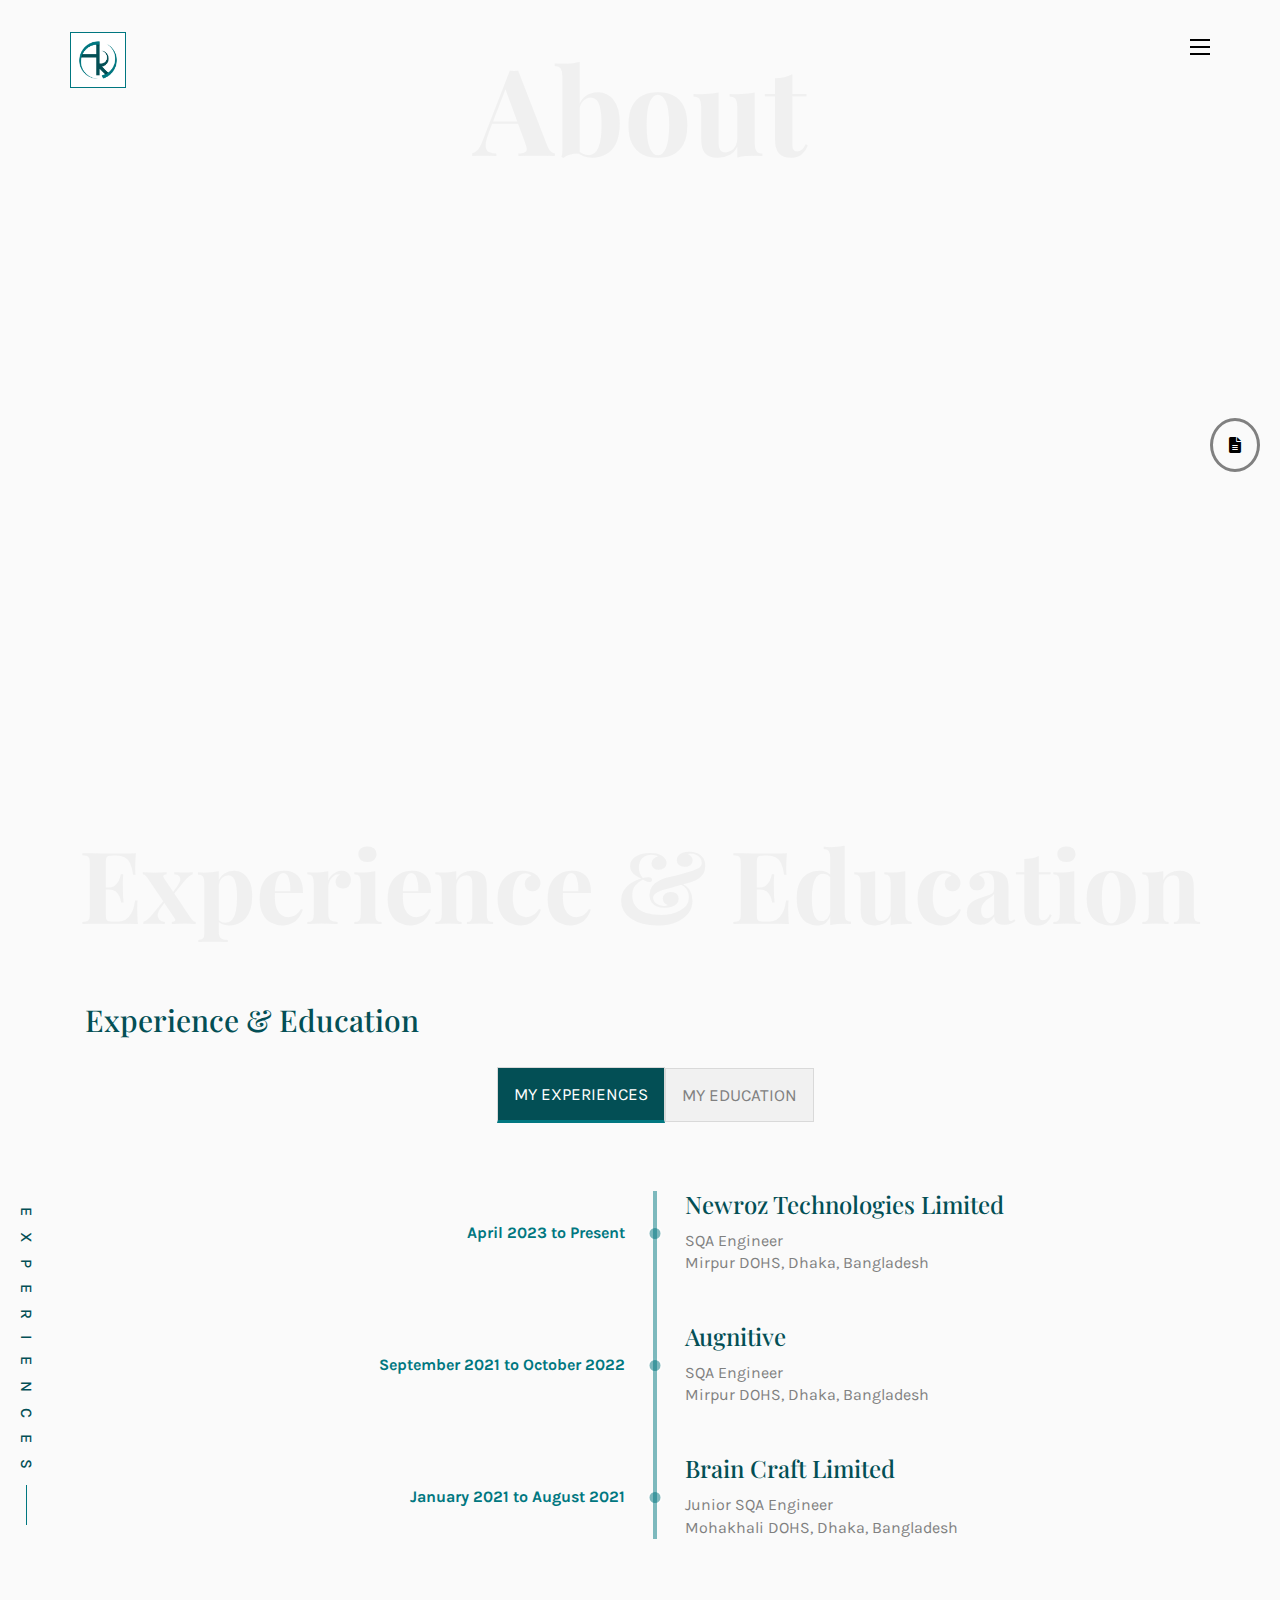
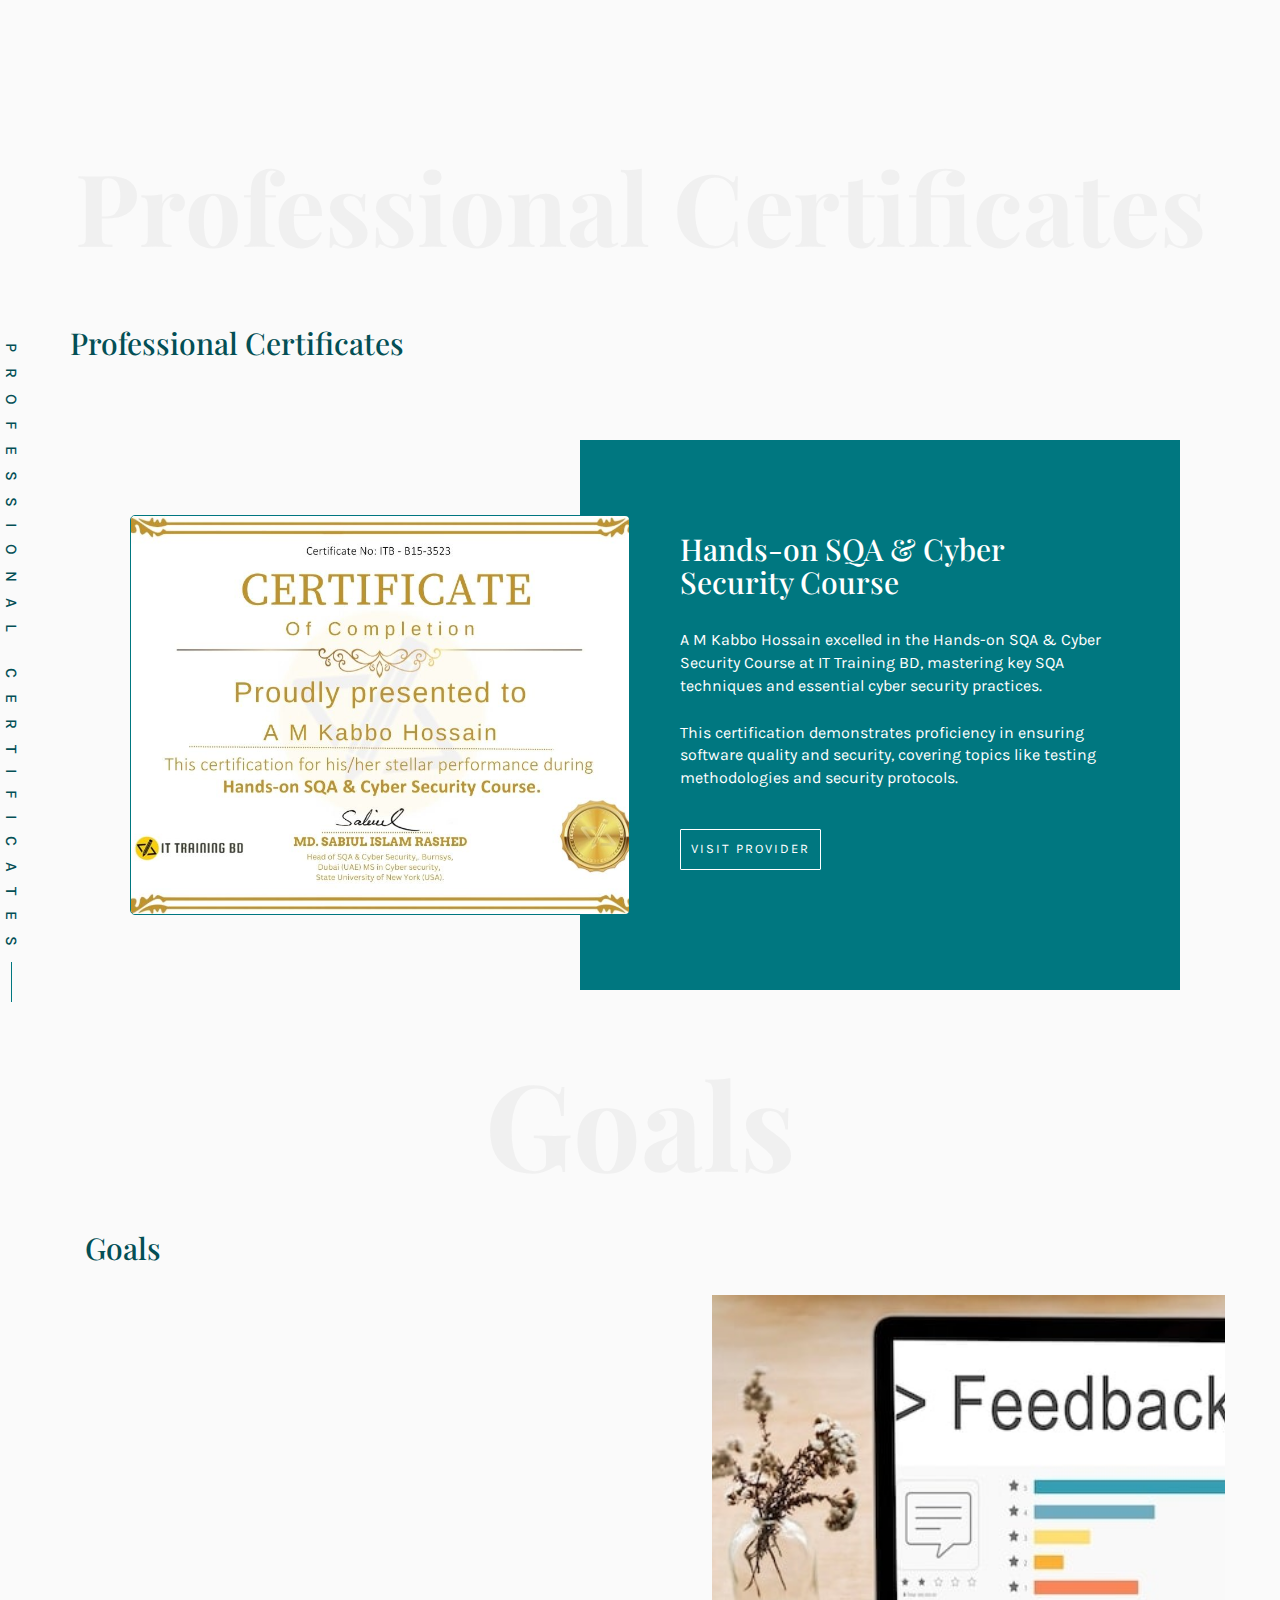
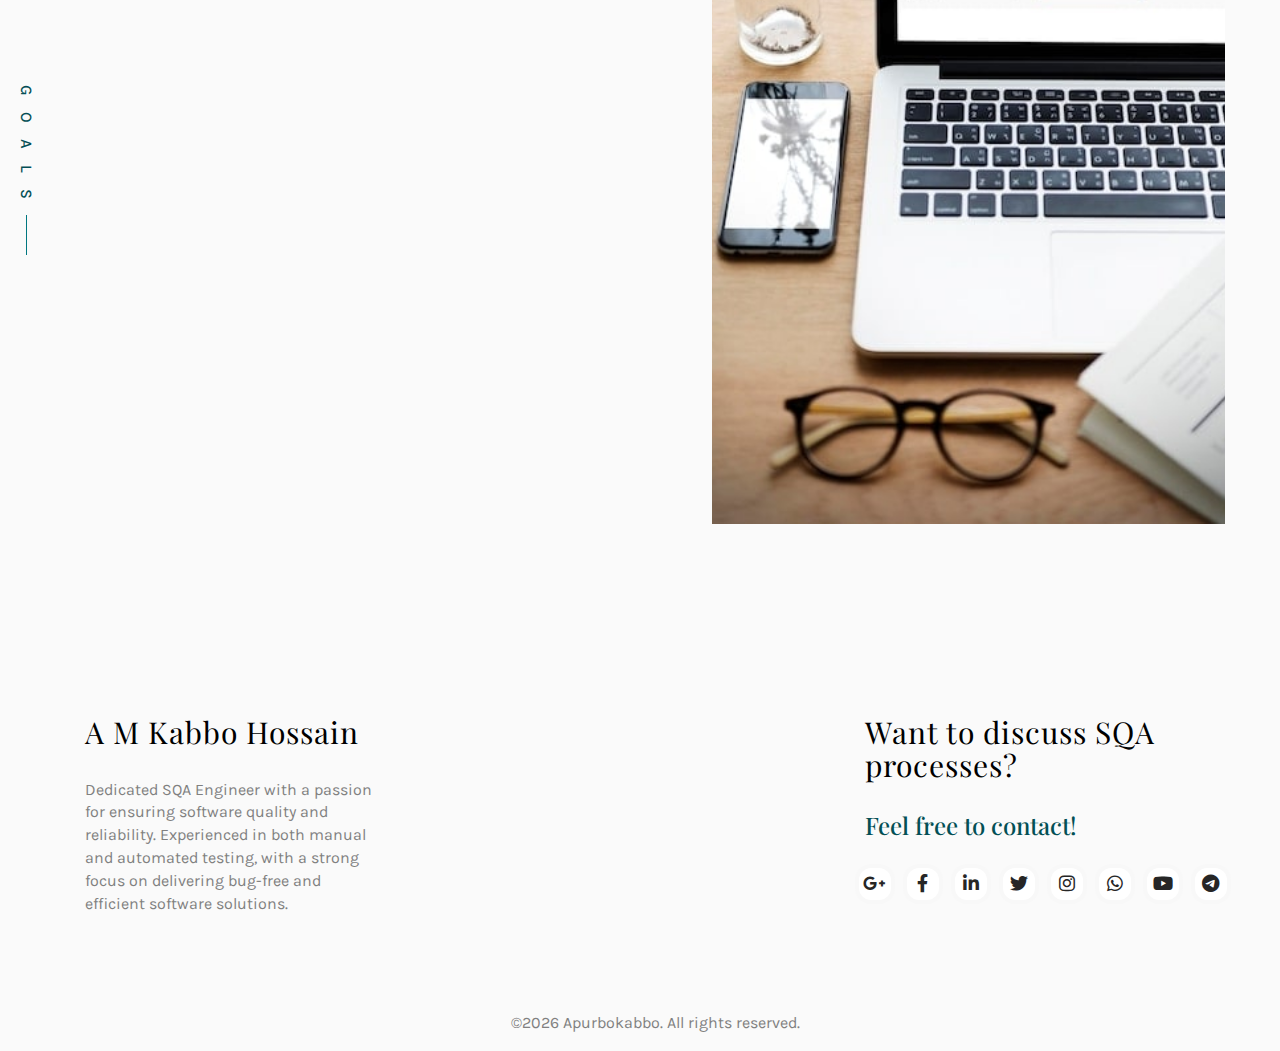
==== about.html @ 7f89709f "work first added" ====
<!DOCTYPE HTML>
<html>
	<head>
	<meta charset="utf-8">
	<meta http-equiv="X-UA-Compatible" content="IE=edge">
	<title>Apurbo Kabbo</title>
	<meta name="viewport" content="width=device-width, initial-scale=1">
	<meta name="description" content="" />
	<meta name="keywords" content="" />
	<meta name="author" content="" />

  <!-- Facebook and Twitter integration -->
	<meta property="og:title" content=""/>
	<meta property="og:image" content=""/>
	<meta property="og:url" content=""/>
	<meta property="og:site_name" content=""/>
	<meta property="og:description" content=""/>
	<meta name="twitter:title" content="" />
	<meta name="twitter:image" content="" />
	<meta name="twitter:url" content="" />
	<meta name="twitter:card" content="" />

	<!-- Place favicon.ico and apple-touch-icon.png in the root directory -->
	<link rel="shortcut icon" href="images/icon/fav-icon-2.jpg">

	<link href="https://fonts.googleapis.com/css?family=Karla:400,700" rel="stylesheet">
	<link rel="stylesheet" href="https://cdnjs.cloudflare.com/ajax/libs/font-awesome/6.0.0-beta3/css/all.min.css">
	<link href="https://fonts.googleapis.com/css?family=Playfair+Display:400,400i,700" rel="stylesheet">
	<link rel="stylesheet" href="https://use.fontawesome.com/releases/v5.6.3/css/all.css" integrity="sha384-UHRtZLI+pbxtHCWp1t77Bi1L4ZtiqrqD80Kn4Z8NTSRyMA2Fd33n5dQ8lWUE00s/" crossorigin="anonymous"> 
	<!-- Animate.css -->
	<link rel="stylesheet" href="css/animate.css">
	<!-- Icomoon Icon Fonts-->
	<link rel="stylesheet" href="css/icomoon.css">
	<!-- Bootstrap  -->
	<link rel="stylesheet" href="css/bootstrap.css">
	<!-- Owl Carousel -->
	<link rel="stylesheet" href="css/owl.carousel.min.css">
	<link rel="stylesheet" href="css/owl.theme.default.min.css">
	<!-- Magnific Popup -->
	<link rel="stylesheet" href="css/magnific-popup.css">

	<link rel="stylesheet" href="css/style.css">
	<link rel="stylesheet" href="css/aboutus.css">


	<!-- Modernizr JS -->
	<script src="js/modernizr-2.6.2.min.js"></script>
	<!-- FOR IE9 below -->
	<!--[if lt IE 9]>
	<script src="js/respond.min.js"></script>
	<![endif]-->

	</head>
	<body>
		<button id="scroll-top" class="scroll-top">Top</button>
		<nav id="colorlib-main-nav" role="navigation">
		<a href="#" class="js-colorlib-nav-toggle colorlib-nav-toggle active"><i></i></a>
		<div class="js-fullheight colorlib-table">
			<div class="colorlib-table-cell js-fullheight">
				<div class="row">
					<!-- <div class="col-md-12">
						<div class="form-group">
							<input type="text" class="form-control" id="search" placeholder="Enter any key to search...">
							<button type="submit" class="btn btn-primary"><i class="icon-search3"></i></button>
						</div>
					</div> -->
				</div>
				<div class="row">
					<div class="col-md-12">
						<ul>
							<li><a href="index.html">Home</a></li>
							<li><a href="services.html">Services</a></li>
							<li><a href="work.html">Work</a></li>
							<!-- <li><a href="blog.html">Blog</a></li> -->
							<li class="active"><a href="about.html">About</a></li>
							<li><a href="contact.html">Contact</a></li>
						</ul>
					</div>
				</div>
				<div class="row">
					<div class="col-md-12">
						<h2 class="head-title">Works</h2>
						<a href="images/work-1.jpg" class="gallery image-popup-link text-center" style="background-image: url(images/work-1.jpg);">
							<span><i class="icon-search3"></i></span>
						</a>
						<a href="images/work-2.jpg" class="gallery image-popup-link text-center" style="background-image: url(images/work-2.jpg);">
							<span><i class="icon-search3"></i></span>
						</a>
						<a href="images/work-3.jpg" class="gallery image-popup-link text-center" style="background-image: url(images/work-3.jpg);">
							<span><i class="icon-search3"></i></span>
						</a>
						<a href="images/work-4.jpg" class="gallery image-popup-link text-center" style="background-image: url(images/work-4.jpg);">
							<span><i class="icon-search3"></i></span>
						</a>
					</div>
				</div>
			</div>
		</div>
	</nav>
	
	<div class="vertical-buttons">
        <a href="cv/A-M-Kabbo-Hossain-Resume.pdf" class="cv-button" target="_blank" id="cvButton" onclick="handleButtonClick(this)">
            <i class="fa-solid fa-file-lines"></i>
        </a>
    </div>

	<div id="colorlib-page">
		<header>
			<div class="container">
				<div class="row">
					<div class="col-md-12">
						<div class="colorlib-navbar-brand">
							<a class="colorlib-logo" href="index.html">
								<img src="images/icon/AK logo-01.png" alt="Logo" style="height: 40px;"> <!-- Replace with your image URL -->
							</a>
						</div>
						<a href="#" class="js-colorlib-nav-toggle colorlib-nav-toggle"><i></i></a>
					</div>
				</div>
			</div>
		</header>
		<div id="colorlib-about">
			<div class="container"  > 
				<div class="row text-center tittle-bottom-padding" >
					<h2 class="bold" style="padding-top: .2em;" >About </h2>
				</div>
				<div class="row row-padded-bottom">
					<div class="col-md-5 animate-box">
						<img class="img-responsive about-img" src="images/apurbokabbo_1.jpeg" alt="html5 bootstrap template by colorlib.com">
					</div>
					<div class="col-md-6 col-md-push-1 animate-box">
						<div class="about-desc">
							<h2><span >Apurbo</span><span class="spaced_left_word"> Kabbo</span></h2>
							<div class="desc">
								<div class="rotate">
									<h2 class="heading">About </h2>
								</div>
								<p>I am a dedicated SQA Engineer with 3.5 years of professional experience in Android, iOS, and website testing. My expertise encompasses manual testing, 
									test case writing, SRS verification, API testing, and report generation. I am proficient in performance testing, web automation, and app automation. 
									My diverse experience includes fintech app testing, photo/video editor apps, VPNs, cleaners, UR-CV, CRM systems, and booking websites. For a detailed 
									overview of my working experience.</p>
								<div class = "about_hover">
									<ul >
										<!-- <li>
											<a href="mailto:apurbokabbo1999@gmail.com" target="_blank"><i class="fab fa-google-plus-g icon"></i></a></li>
										</li> -->
										<li>
											<a href="https://www.linkedin.com/in/apurbokabbo/" target="_blank"><i class="fab fa-linkedin-in icon"></i></a></li>
										  <li>
										
										  <a href="https://github.com/Apurbokabbo" target="_blank"><i class="fab fa-github icon"></i></a></li>
									  </ul>			
								</div >
								<p style="padding-bottom: 1em;"><a href="work.html" class="btn btn-primary btn-outline">View My Works</a></p>
							</div>
						</div>
					</div>
				</div>


				<div><div id="colorlib-services" style="padding-bottom: 8em;">
				<div class="container" >
					<div class="row text-center" style="padding-bottom: 12em;">
						<h2 class="bold" style="font-size: 100px; ">Experience & Education  </h2> 
					</div>
					<h2>Experience & Education</h2>
					
					<div class="tab">
						<button class="tablinks active" onclick="openTab(event, 'Experience')">MY EXPERIENCES</button>
						<button class="tablinks" onclick="openTab(event, 'Education')">MY EDUCATION</button>
					</div>

					<div id="Experience" class="tabcontent">
						<div class="timeline">
							<div class="timeline-event">
								<div class="timeline-date">April 2023 to Present</div>
								<div class="timeline-point"></div>
								<div class="timeline-content">
									<h3>Newroz Technologies Limited</h3>
									<p>SQA Engineer</p>
									<p>Mirpur DOHS, Dhaka, Bangladesh</p>
								</div>
							</div>

							<div class="rotate">
								<h2 class="heading">Experiences</h2>
							</div>


							<div class="timeline-event">
								<div class="timeline-date">September 2021 to October 2022</div>
								<div class="timeline-point"></div>
								<div class="timeline-content">
									<h3>Augnitive</h3>
									<p>SQA Engineer</p>
									<p>Mirpur DOHS, Dhaka, Bangladesh</p>
								</div>
							</div>
							<div class="timeline-event">
								<div class="timeline-date">January 2021 to August 2021</div>
								<div class="timeline-point"></div>
								<div class="timeline-content">
									<h3>Brain Craft Limited</h3>
									<p>Junior SQA Engineer</p>
									<p>Mohakhali DOHS, Dhaka, Bangladesh</p>
								</div>
							</div>
						</div>
					</div>
					
					<div id="Education" class="tabcontent" style="display: none;">
						<div class="timeline">
							<div class="timeline-event">
								<div class="timeline-date">February 2017 to February 2022</div>
								<div class="timeline-point"></div>
								<div class="timeline-content">
									<h3>United International University</h3>
									<p>Bsc in CSE</p>
									<p>Dhaka, Bangladesh</p>
								</div>
							</div>
							<div class="rotate">
								<h2 class="heading">Education</h2>
							</div>
							<div class="timeline-event">
								<div class="timeline-date">June 2014 to June 2016</div>
								<div class="timeline-point"></div>
								<div class="timeline-content">
									<h3>Brahmanbaria Government College</h3>
									<p>HSC in Science</p>
									<p>Brahmanbaria, Chattogram, Bangladesh</p>
								</div>
							</div>
							<div class="timeline-event">
								<div class="timeline-date">January 2013 to February 2014</div>
								<div class="timeline-point"></div>
								<div class="timeline-content">
									<h3>Ideal Residential School & College, Brahmanbaria</h3>
									<p>SSC in Science</p>
									<p>Brahmanbaria, Chattogram, Bangladesh</p>
								</div>
							</div>
						</div>
					</div>
					
					<!-- <div class="row" style="margin-top: 4em;">
						<div class="col-md-4 animate-box">
							<p>The Big Oxmox advised her not to do so, because there were thousands of bad Commas, wild Question Marks and devious Semikoli, but the Little Blind Text didn’t listen. She packed her seven versalia, put her initial into the belt and made herself on the way.</p>
						</div>
						<div class="col-md-4 animate-box">
							<p>The Big Oxmox advised her not to do so, because there were thousands of bad Commas, wild Question Marks and devious Semikoli, but the Little Blind Text didn’t listen. She packed her seven versalia, put her initial into the belt and made herself on the way.</p>
						</div>
						<div class="col-md-4 animate-box" style="margin-bottom: 4em;">
							<p>The Big Oxmox advised her not to do so, because there were thousands of bad Commas, wild Question Marks and devious Semikoli, but the Little Blind Text didn’t listen. She packed her seven versalia, put her initial into the belt and made herself on the way.</p>
						</div>
					</div> -->
				</div>
			</div>
			<div><div id="colorlib-services">
				<div class="row text-center tittle-bottom-padding" >
				  <h2 class="bold" style="font-size: 100px; ">Professional Certificates</h2> 
				</div>
				<h2>Professional Certificates</h2>
		  
			  <div class="container">
			   
				<div class="card">
				  <div class="imgbox">
					<img src="images\IT_Training_BD.jpg" alt="sunset" />
				  </div>
				  <div class="contentbox">
					<div class="content">
					  <h2>Hands-on SQA & Cyber Security Course</h2>
					  <p>A M Kabbo Hossain excelled in the Hands-on SQA & Cyber Security Course at IT Training BD, mastering key SQA techniques and essential cyber security practices.</p>
					  <p>This certification demonstrates proficiency in ensuring software quality and security, covering topics like testing methodologies and security protocols.</p>
					  <p><a href="https://www.facebook.com/ittbdofficial/" target="_blank" class="btn btn-primary btn-outline">Visit Provider</a></p>
					</div>
				  </div>
				</div>
				<div class="rotate" >
				  <h2 class="heading" style=" font-size: 16px;margin-top: 12em;" >Professional Certificates</h2>
				</div>
				<!-- <div class="card">
				  <div class="imgbox">
					<img src="images\IT_Training_BD.jpg" alt="digha gate" />
				  </div>
				  <div class="contentbox">
					<div class="content">
					  <h2>Digha Gate</h2>
					  <p>
						Lorem ipsum dolor sit, amet consectetur adipisicing elit.
						Excepturi necessitatibus magni officia voluptatum, error eveniet
						quod quidem in, ipsa saepe fugiat aliquam! Illo nulla, omnis
						repellendus libero explicabo possimus ipsam.
					  </p>
					  <a href="#">Raad More</a>
					</div>
				  </div>
				</div> -->
			  </div>
			</div>
				

		
		<div id="colorlib-services">
			<div class="container">
				<div class="row text-center tittle-bottom-padding" >
					<h2 class="bold">Goals </h2>
				</div>
				<!-- <span>Target</span> -->
				<h2 >Goals</h2>
				<div class="row">
					<div class="col-md-12">
						<div class="services-flex">
							<div class="one-third">
								<div class="row">
									<div class="col-md-12 col-md-offset-0 animate-box intro-heading">
										
										<p>In the fast-paced world of software development, ensuring the delivery of high-quality, reliable software is paramount. Through rigorous testing and continuous improvement, we strive to provide solutions that meet and exceed user expectations, fostering a seamless and enjoyable user experience.</p>
									</div>
								</div>
								<div class="row">
									
									<div class="col-md-12">
										<div class="services animate-box">
											<h3>1 - Providing softwares that meet quality standards</h3>
											<p>Ensuring that software products meet the highest standards of quality by implementing thorough testing processes, developing comprehensive test plans, and identifying any potential issues before release. This includes automated testing, manual testing, and performance testing to guarantee robust software performance.</p>
										</div>
										<div class="col-md-12">
											<div class="rotate">
												<h2 class="heading">Goals</h2>
											</div>
										</div>
										<div class="services animate-box">
											<h3>2 - Customer Satisfaction</h3>
											<p>Deliver reliable, user-friendly software solutions that meet and exceed customer expectations by ensuring all software features work as intended. Collaborate with development and product teams to resolve any defects and ensure a seamless and satisfying user experience.</p>
										</div>
										<div class="services animate-box">
											<h3>3 - Well Mentained Sites</h3>
											<p>Regularly update and maintain software systems to ensure optimal performance, security, and compatibility with the latest technologies and standards. This involves continuous integration, continuous deployment (CI/CD), and regular code reviews to maintain high code quality.</p>
										</div>
									</div>
								</div>
							</div>
							<div class="one-forth services-img" style="background-image: url(images/image-1234.jpg);">
							</div>
						</div>
					</div>
				</div>
			</div>
		</div>
		
		<!-- <div id="colorlib-testimony">
			<div class="container">
				<div class="row text-center">
					<h2 class="bold">Testimonies</h2>
				</div>
				<div class="row">
					<div class="col-md-12 col-md-offset-0 text-center animate-box intro-heading">
						<span>Testimonies</span>
						<h2>Clients Says</h2>
					</div>
				</div>
				<div class="row">
					<div class="col-md-12">
						<div class="rotate">
							<h2 class="heading">Says</h2>
						</div>
					</div>
				</div>
				<div class="row animate-box">
					<div class="owl-carousel">
						<div class="item">
							<div class="col-md-12 text-center">
								<div class="testimony">
									<blockquote>
										<p>"A small river named Duden flows by their place and supplies it with the necessary regelialia.</p>
										<span>" &mdash; George Brooks</span>
									</blockquote>
								</div>
							</div>
						</div>
						<div class="item">
							<div class="col-md-12 text-center">
								<div class="testimony">
									<blockquote>
										<p>"Even the all-powerful Pointing has no control about the blind texts it is an almost unorthographic life One day however a small line of blind text by the name of Lorem Ipsum decided to leave for the far World of Grammar.</p>
										<span>" &mdash; Daniel Foster</span>
									</blockquote>
								</div>
							</div>
						</div>
						<div class="item">
							<div class="col-md-12 text-center">
								<div class="testimony">
									<blockquote>
										<p>"When she reached the first hills of the Italic Mountains, she had a last view back on the skyline of her hometown Bookmarksgrove</p>
										<span>" &mdash; Liam Jenkins</span>
									</blockquote>
								</div>
							</div>
						</div>
					</div>
				</div>
			</div>
		</div> -->
	

		<footer style="padding-top: 6em;">
			<div id="footer">
				<div class="container">
					<div class="row">
						<div class="col-md-4 col-pb-sm">
							<div class="row">
								<div class="col-md-10">
									<!-- <h2> <img src="images/logo_1.png" alt="Icon" style="height: 140px; margin-right: 12px; padding: 0; display: inline-block;"></h2> -->
									<!-- <h2>About Me</h2> -->
									<h2>A M Kabbo Hossain</h2>
                        			<p>Dedicated SQA Engineer with a passion for ensuring software quality and reliability. Experienced in both manual and automated testing, with a strong focus on delivering bug-free and efficient software solutions.</p>
									
								</div>
							</div>
						</div>
						<div class="col-md-offset-4 col-md-4 col-pb-sm">
							<h2>Want to discuss SQA processes?</h2>
							<h3>Feel free to contact!</h3>
							
								<div class = "social_hover">
									<ul >
									<li>
										<a href="mailto:apurbokabbo1999@gmail.com" target="_blank"><i class="fab fa-google-plus-g icon"></i></a></li>
									</li>
									<li>
									  
									  <a href="https://www.facebook.com/apurbokabbo1999?mibextid=LQQJ4d" target="_blank"><i class="fab fa-facebook-f icon"></i>  </a>
									</li>
									<li>
									  <a href="https://www.linkedin.com/in/apurbokabbo/" target="_blank"><i class="fab fa-linkedin-in icon"></i></a></li>
									<li>
										<a href="https://x.com/apurbokabbo/" target="_blank"><i class="fab fa-twitter icon"></i></a>
									</li>
									<li>
										<a href="https://www.instagram.com/apurbokabbo/?igsh=MWZic3V0ZHMwZWtxdA%3D%3D&utm_source=qr" target="_blank"><i class="fab fa-instagram icon"></i></a>
									</li>
									<li>
										<a href="https://wa.me/+8801837184946" target="_blank"><i class="fab fa-whatsapp icon"></i></a>
										
									</li>

									<li>
										<a href="https://www.youtube.com/channel/UCh1tRpshl0cq8vYqp5InaYQ" target="_blank"><i class="fab fa-youtube icon"></i></a>
										
									</li>
									<li>
										<a href="https://t.me/apurbokabbo" target="_blank"><i class="fab fa-telegram-plane icon"></i></a>
										
									</li>


								  </ul>		
								</div>	

							
							
							
						</div>
						
					</div>
					
					<div class="row">
						<div class="col-md-12 text-center">
							<p>
								&copy;<script>document.write(new Date().getFullYear());</script> Apurbokabbo. All rights reserved.
							</p>
						</div>
					</div>
				</div>
			</div>
		</footer>
	
	</div>

	<!-- jQuery -->
	<script src="js/jquery.min.js"></script>
	<!-- jQuery Easing -->
	<script src="js/jquery.easing.1.3.js"></script>
	<!-- Bootstrap -->
	<script src="js/bootstrap.min.js"></script>
	<!-- Waypoints -->
	<script src="js/jquery.waypoints.min.js"></script>
	<!-- Owl Carousel -->
	<script src="js/owl.carousel.min.js"></script>
	<!-- Magnific Popup -->
	<script src="js/jquery.magnific-popup.min.js"></script>
	<script src="js/magnific-popup-options.js"></script>

	<!-- Main JS (Do not remove) -->
	<script src="js/main.js"></script>
	<script src="js/aboutus.js"></script>
	<script src="js/hovereffectremove.js"></script>
	<script src="js/topbutton.js"></script>

	</body>
</html>
---- css/icomoon.css ----
@font-face {
  font-family: 'icomoon';
  src:  url('fonts/icomoon.eot?tmere9');
  src:  url('fonts/icomoon.eot?tmere9#iefix') format('embedded-opentype'),
    url('fonts/icomoon.ttf?tmere9') format('truetype'),
    url('fonts/icomoon.woff?tmere9') format('woff'),
    url('fonts/icomoon.svg?tmere9#icomoon') format('svg');
  font-weight: normal;
  font-style: normal;
}

[class^="icon-"], [class*=" icon-"] {
  /* use !important to prevent issues with browser extensions that change fonts */
  font-family: 'icomoon' !important;
  speak: none;
  font-style: normal;
  font-weight: normal;
  font-variant: normal;
  text-transform: none;
  line-height: 1;

  /* Better Font Rendering =========== */
  -webkit-font-smoothing: antialiased;
  -moz-osx-font-smoothing: grayscale;
}

.icon-activity:before {
  content: "\e900";
}
.icon-airplay:before {
  content: "\e901";
}
.icon-alert-circle:before {
  content: "\e902";
}
.icon-alert-octagon:before {
  content: "\e903";
}
.icon-alert-triangle:before {
  content: "\e904";
}
.icon-align-center:before {
  content: "\e905";
}
.icon-align-justify:before {
  content: "\e906";
}
.icon-align-left:before {
  content: "\e907";
}
.icon-align-right:before {
  content: "\e908";
}
.icon-anchor:before {
  content: "\e909";
}
.icon-aperture:before {
  content: "\e90a";
}
.icon-arrow-down3:before {
  content: "\e90b";
}
.icon-arrow-down-circle:before {
  content: "\e90c";
}
.icon-arrow-down-left3:before {
  content: "\e90d";
}
.icon-arrow-down-right3:before {
  content: "\e90e";
}
.icon-arrow-left3:before {
  content: "\e90f";
}
.icon-arrow-left-circle:before {
  content: "\e910";
}
.icon-arrow-right3:before {
  content: "\e911";
}
.icon-arrow-right-circle:before {
  content: "\e912";
}
.icon-arrow-up3:before {
  content: "\e913";
}
.icon-arrow-up-circle:before {
  content: "\e914";
}
.icon-arrow-up-left3:before {
  content: "\e915";
}
.icon-arrow-up-right3:before {
  content: "\e916";
}
.icon-at-sign:before {
  content: "\e917";
}
.icon-award:before {
  content: "\e918";
}
.icon-bar-chart:before {
  content: "\e919";
}
.icon-bar-chart-2:before {
  content: "\e91a";
}
.icon-battery:before {
  content: "\e91b";
}
.icon-battery-charging:before {
  content: "\e91c";
}
.icon-bell2:before {
  content: "\e91d";
}
.icon-bell-off:before {
  content: "\e91e";
}
.icon-bluetooth:before {
  content: "\e91f";
}
.icon-bold2:before {
  content: "\e920";
}
.icon-book2:before {
  content: "\e921";
}
.icon-book-open:before {
  content: "\e922";
}
.icon-bookmark2:before {
  content: "\e923";
}
.icon-box:before {
  content: "\e924";
}
.icon-briefcase2:before {
  content: "\e925";
}
.icon-calendar2:before {
  content: "\e926";
}
.icon-camera2:before {
  content: "\e927";
}
.icon-camera-off:before {
  content: "\e928";
}
.icon-cast:before {
  content: "\e929";
}
.icon-check:before {
  content: "\e92a";
}
.icon-check-circle:before {
  content: "\e92b";
}
.icon-check-square:before {
  content: "\e92c";
}
.icon-chevron-down:before {
  content: "\e92d";
}
.icon-chevron-left:before {
  content: "\e92e";
}
.icon-chevron-right:before {
  content: "\e92f";
}
.icon-chevron-up:before {
  content: "\e930";
}
.icon-chevrons-down:before {
  content: "\e931";
}
.icon-chevrons-left:before {
  content: "\e932";
}
.icon-chevrons-right:before {
  content: "\e933";
}
.icon-chevrons-up:before {
  content: "\e934";
}
.icon-chrome2:before {
  content: "\e935";
}
.icon-circle:before {
  content: "\e936";
}
.icon-clipboard2:before {
  content: "\e937";
}
.icon-clock3:before {
  content: "\e938";
}
.icon-cloud2:before {
  content: "\e939";
}
.icon-cloud-drizzle:before {
  content: "\e93a";
}
.icon-cloud-lightning:before {
  content: "\e93b";
}
.icon-cloud-off:before {
  content: "\e93c";
}
.icon-cloud-rain:before {
  content: "\e93d";
}
.icon-cloud-snow:before {
  content: "\e93e";
}
.icon-code:before {
  content: "\e93f";
}
.icon-codepen2:before {
  content: "\e940";
}
.icon-command2:before {
  content: "\e941";
}
.icon-compass3:before {
  content: "\e942";
}
.icon-copy2:before {
  content: "\e943";
}
.icon-corner-down-left:before {
  content: "\e944";
}
.icon-corner-down-right:before {
  content: "\e945";
}
.icon-corner-left-down:before {
  content: "\e946";
}
.icon-corner-left-up:before {
  content: "\e947";
}
.icon-corner-right-down:before {
  content: "\e948";
}
.icon-corner-right-up:before {
  content: "\e949";
}
.icon-corner-up-left:before {
  content: "\e94a";
}
.icon-corner-up-right:before {
  content: "\e94b";
}
.icon-cpu:before {
  content: "\e94c";
}
.icon-credit-card2:before {
  content: "\e94d";
}
.icon-crop2:before {
  content: "\e94e";
}
.icon-crosshair:before {
  content: "\e94f";
}
.icon-database2:before {
  content: "\e950";
}
.icon-delete:before {
  content: "\e951";
}
.icon-disc:before {
  content: "\e952";
}
.icon-dollar-sign:before {
  content: "\e953";
}
.icon-download4:before {
  content: "\e954";
}
.icon-download-cloud:before {
  content: "\e955";
}
.icon-droplet2:before {
  content: "\e956";
}
.icon-edit:before {
  content: "\e957";
}
.icon-edit-2:before {
  content: "\e958";
}
.icon-edit-3:before {
  content: "\e959";
}
.icon-external-link:before {
  content: "\e95a";
}
.icon-eye2:before {
  content: "\e95b";
}
.icon-eye-off:before {
  content: "\e95c";
}
.icon-facebook3:before {
  content: "\e95d";
}
.icon-fast-forward:before {
  content: "\e95e";
}
.icon-feather:before {
  content: "\e95f";
}
.icon-file:before {
  content: "\e960";
}
.icon-file-minus:before {
  content: "\e961";
}
.icon-file-plus:before {
  content: "\e962";
}
.icon-file-text3:before {
  content: "\e963";
}
.icon-film2:before {
  content: "\e964";
}
.icon-filter2:before {
  content: "\e965";
}
.icon-flag2:before {
  content: "\e966";
}
.icon-folder2:before {
  content: "\e967";
}
.icon-folder-minus2:before {
  content: "\e968";
}
.icon-folder-plus2:before {
  content: "\e969";
}
.icon-git-branch:before {
  content: "\e96a";
}
.icon-git-commit:before {
  content: "\e96b";
}
.icon-git-merge:before {
  content: "\e96c";
}
.icon-git-pull-request:before {
  content: "\e96d";
}
.icon-github2:before {
  content: "\e96e";
}
.icon-gitlab:before {
  content: "\e96f";
}
.icon-globe:before {
  content: "\e970";
}
.icon-grid:before {
  content: "\e971";
}
.icon-hard-drive:before {
  content: "\e972";
}
.icon-hash:before {
  content: "\e973";
}
.icon-headphones2:before {
  content: "\e974";
}
.icon-heart2:before {
  content: "\e975";
}
.icon-help-circle:before {
  content: "\e976";
}
.icon-home4:before {
  content: "\e977";
}
.icon-image2:before {
  content: "\e978";
}
.icon-inbox:before {
  content: "\e979";
}
.icon-info2:before {
  content: "\e97a";
}
.icon-instagram2:before {
  content: "\e97b";
}
.icon-italic2:before {
  content: "\e97c";
}
.icon-layers:before {
  content: "\e97d";
}
.icon-layout:before {
  content: "\e97e";
}
.icon-life-buoy:before {
  content: "\e97f";
}
.icon-link2:before {
  content: "\e980";
}
.icon-link-2:before {
  content: "\e981";
}
.icon-linkedin3:before {
  content: "\e982";
}
.icon-list3:before {
  content: "\e983";
}
.icon-loader:before {
  content: "\e984";
}
.icon-lock2:before {
  content: "\e985";
}
.icon-log-in:before {
  content: "\e986";
}
.icon-log-out:before {
  content: "\e987";
}
.icon-mail5:before {
  content: "\e988";
}
.icon-map3:before {
  content: "\e989";
}
.icon-map-pin:before {
  content: "\e98a";
}
.icon-maximize:before {
  content: "\e98b";
}
.icon-maximize-2:before {
  content: "\e98c";
}
.icon-menu5:before {
  content: "\e98d";
}
.icon-message-circle:before {
  content: "\e98e";
}
.icon-message-square:before {
  content: "\e98f";
}
.icon-mic2:before {
  content: "\e990";
}
.icon-mic-off:before {
  content: "\e991";
}
.icon-minimize:before {
  content: "\e992";
}
.icon-minimize-2:before {
  content: "\e993";
}
.icon-minus2:before {
  content: "\e994";
}
.icon-minus-circle:before {
  content: "\e995";
}
.icon-minus-square:before {
  content: "\e996";
}
.icon-monitor:before {
  content: "\e997";
}
.icon-moon:before {
  content: "\e998";
}
.icon-more-horizontal:before {
  content: "\e999";
}
.icon-more-vertical:before {
  content: "\e99a";
}
.icon-move:before {
  content: "\e99b";
}
.icon-music2:before {
  content: "\e99c";
}
.icon-navigation:before {
  content: "\e99d";
}
.icon-navigation-2:before {
  content: "\e99e";
}
.icon-octagon:before {
  content: "\e99f";
}
.icon-package:before {
  content: "\e9a0";
}
.icon-paperclip:before {
  content: "\e9a1";
}
.icon-pause3:before {
  content: "\e9a2";
}
.icon-pause-circle:before {
  content: "\e9a3";
}
.icon-percent:before {
  content: "\e9a4";
}
.icon-phone2:before {
  content: "\e9a5";
}
.icon-phone-call:before {
  content: "\e9a6";
}
.icon-phone-forwarded:before {
  content: "\e9a7";
}
.icon-phone-incoming:before {
  content: "\e9a8";
}
.icon-phone-missed:before {
  content: "\e9a9";
}
.icon-phone-off:before {
  content: "\e9aa";
}
.icon-phone-outgoing:before {
  content: "\e9ab";
}
.icon-pie-chart2:before {
  content: "\e9ac";
}
.icon-play4:before {
  content: "\e9ad";
}
.icon-play-circle:before {
  content: "\e9ae";
}
.icon-plus2:before {
  content: "\e9af";
}
.icon-plus-circle:before {
  content: "\e9b0";
}
.icon-plus-square:before {
  content: "\e9b1";
}
.icon-pocket:before {
  content: "\e9b2";
}
.icon-power2:before {
  content: "\e9b3";
}
.icon-printer2:before {
  content: "\e9b4";
}
.icon-radio:before {
  content: "\e9b5";
}
.icon-refresh-ccw:before {
  content: "\e9b6";
}
.icon-refresh-cw:before {
  content: "\e9b7";
}
.icon-repeat:before {
  content: "\e9b8";
}
.icon-rewind:before {
  content: "\e9b9";
}
.icon-rotate-ccw:before {
  content: "\e9ba";
}
.icon-rotate-cw:before {
  content: "\e9bb";
}
.icon-rss3:before {
  content: "\e9bc";
}
.icon-save:before {
  content: "\e9bd";
}
.icon-scissors2:before {
  content: "\e9be";
}
.icon-search2:before {
  content: "\e9bf";
}
.icon-send:before {
  content: "\e9c0";
}
.icon-server:before {
  content: "\e9c1";
}
.icon-settings:before {
  content: "\e9c2";
}
.icon-share3:before {
  content: "\e9c3";
}
.icon-share-2:before {
  content: "\e9c4";
}
.icon-shield2:before {
  content: "\e9c5";
}
.icon-shield-off:before {
  content: "\e9c6";
}
.icon-shopping-bag:before {
  content: "\e9c7";
}
.icon-shopping-cart:before {
  content: "\e9c8";
}
.icon-shuffle2:before {
  content: "\e9c9";
}
.icon-sidebar:before {
  content: "\e9ca";
}
.icon-skip-back:before {
  content: "\e9cb";
}
.icon-skip-forward:before {
  content: "\e9cc";
}
.icon-slack:before {
  content: "\e9cd";
}
.icon-slash:before {
  content: "\e9ce";
}
.icon-sliders:before {
  content: "\e9cf";
}
.icon-smartphone:before {
  content: "\e9d0";
}
.icon-speaker:before {
  content: "\e9d1";
}
.icon-square:before {
  content: "\e9d2";
}
.icon-star:before {
  content: "\e9d3";
}
.icon-stop-circle:before {
  content: "\e9d4";
}
.icon-sun2:before {
  content: "\e9d5";
}
.icon-sunrise:before {
  content: "\e9d6";
}
.icon-sunset:before {
  content: "\e9d7";
}
.icon-tablet2:before {
  content: "\e9d8";
}
.icon-tag:before {
  content: "\e9d9";
}
.icon-target2:before {
  content: "\e9da";
}
.icon-terminal2:before {
  content: "\e9db";
}
.icon-thermometer:before {
  content: "\e9dc";
}
.icon-thumbs-down:before {
  content: "\e9dd";
}
.icon-thumbs-up:before {
  content: "\e9de";
}
.icon-toggle-left:before {
  content: "\e9df";
}
.icon-toggle-right:before {
  content: "\e9e0";
}
.icon-trash:before {
  content: "\e9e1";
}
.icon-trash-2:before {
  content: "\e9e2";
}
.icon-trending-down:before {
  content: "\e9e3";
}
.icon-trending-up:before {
  content: "\e9e4";
}
.icon-triangle:before {
  content: "\e9e5";
}
.icon-truck2:before {
  content: "\e9e6";
}
.icon-tv2:before {
  content: "\e9e7";
}
.icon-twitter2:before {
  content: "\e9e8";
}
.icon-type:before {
  content: "\e9e9";
}
.icon-umbrella:before {
  content: "\e9ea";
}
.icon-underline2:before {
  content: "\e9eb";
}
.icon-unlock:before {
  content: "\e9ec";
}
.icon-upload4:before {
  content: "\e9ed";
}
.icon-upload-cloud:before {
  content: "\e9ee";
}
.icon-user2:before {
  content: "\e9ef";
}
.icon-user-check2:before {
  content: "\e9f0";
}
.icon-user-minus2:before {
  content: "\e9f1";
}
.icon-user-plus2:before {
  content: "\e9f2";
}
.icon-user-x:before {
  content: "\e9f3";
}
.icon-users2:before {
  content: "\e9f4";
}
.icon-video:before {
  content: "\e9f5";
}
.icon-video-off:before {
  content: "\e9f6";
}
.icon-voicemail:before {
  content: "\e9f7";
}
.icon-volume:before {
  content: "\e9f8";
}
.icon-volume-1:before {
  content: "\e9f9";
}
.icon-volume-2:before {
  content: "\e9fa";
}
.icon-volume-x:before {
  content: "\e9fb";
}
.icon-watch:before {
  content: "\e9fc";
}
.icon-wifi:before {
  content: "\e9fd";
}
.icon-wifi-off:before {
  content: "\e9fe";
}
.icon-wind:before {
  content: "\e9ff";
}
.icon-x:before {
  content: "\ea00";
}
.icon-x-circle:before {
  content: "\ea01";
}
.icon-x-square:before {
  content: "\ea02";
}
.icon-zap:before {
  content: "\ea03";
}
.icon-zap-off:before {
  content: "\ea04";
}
.icon-zoom-in2:before {
  content: "\ea05";
}
.icon-zoom-out2:before {
  content: "\ea06";
}
.icon-times:before {
  content: "\ea07";
}
.icon-tick:before {
  content: "\ea08";
}
.icon-plus3:before {
  content: "\ea09";
}
.icon-minus3:before {
  content: "\ea0a";
}
.icon-equals:before {
  content: "\ea0b";
}
.icon-divide:before {
  content: "\ea0c";
}
.icon-chevron-right2:before {
  content: "\ea0d";
}
.icon-chevron-left2:before {
  content: "\ea0e";
}
.icon-arrow-right-thick:before {
  content: "\ea0f";
}
.icon-arrow-left-thick:before {
  content: "\ea10";
}
.icon-th-small:before {
  content: "\ea11";
}
.icon-th-menu:before {
  content: "\ea12";
}
.icon-th-list:before {
  content: "\ea13";
}
.icon-th-large:before {
  content: "\ea14";
}
.icon-home5:before {
  content: "\ea15";
}
.icon-arrow-forward:before {
  content: "\ea16";
}
.icon-arrow-back:before {
  content: "\ea17";
}
.icon-rss4:before {
  content: "\ea18";
}
.icon-location3:before {
  content: "\ea19";
}
.icon-link3:before {
  content: "\ea1a";
}
.icon-image3:before {
  content: "\ea1b";
}
.icon-arrow-up-thick:before {
  content: "\ea1c";
}
.icon-arrow-down-thick:before {
  content: "\ea1d";
}
.icon-starburst:before {
  content: "\ea1e";
}
.icon-starburst-outline:before {
  content: "\ea1f";
}
.icon-star2:before {
  content: "\ea20";
}
.icon-flow-children:before {
  content: "\ea21";
}
.icon-export:before {
  content: "\ea22";
}
.icon-delete2:before {
  content: "\ea23";
}
.icon-delete-outline:before {
  content: "\ea24";
}
.icon-cloud-storage:before {
  content: "\ea25";
}
.icon-wi-fi:before {
  content: "\ea26";
}
.icon-heart3:before {
  content: "\ea27";
}
.icon-flash:before {
  content: "\ea28";
}
.icon-cancel:before {
  content: "\ea29";
}
.icon-backspace:before {
  content: "\ea2a";
}
.icon-attachment2:before {
  content: "\ea2b";
}
.icon-arrow-move:before {
  content: "\ea2c";
}
.icon-warning2:before {
  content: "\ea2d";
}
.icon-user3:before {
  content: "\ea2e";
}
.icon-radar:before {
  content: "\ea2f";
}
.icon-lock-open:before {
  content: "\ea30";
}
.icon-lock-closed:before {
  content: "\ea31";
}
.icon-location-arrow:before {
  content: "\ea32";
}
.icon-info3:before {
  content: "\ea33";
}
.icon-user-delete:before {
  content: "\ea34";
}
.icon-user-add:before {
  content: "\ea35";
}
.icon-media-pause:before {
  content: "\ea36";
}
.icon-group:before {
  content: "\ea37";
}
.icon-chart-pie:before {
  content: "\ea38";
}
.icon-chart-line:before {
  content: "\ea39";
}
.icon-chart-bar:before {
  content: "\ea3a";
}
.icon-chart-area:before {
  content: "\ea3b";
}
.icon-video2:before {
  content: "\ea3c";
}
.icon-point-of-interest:before {
  content: "\ea3d";
}
.icon-infinity:before {
  content: "\ea3e";
}
.icon-globe2:before {
  content: "\ea3f";
}
.icon-eye3:before {
  content: "\ea40";
}
.icon-cog2:before {
  content: "\ea41";
}
.icon-camera3:before {
  content: "\ea42";
}
.icon-upload5:before {
  content: "\ea43";
}
.icon-scissors3:before {
  content: "\ea44";
}
.icon-refresh:before {
  content: "\ea45";
}
.icon-pin:before {
  content: "\ea46";
}
.icon-key3:before {
  content: "\ea47";
}
.icon-info-large:before {
  content: "\ea48";
}
.icon-eject2:before {
  content: "\ea49";
}
.icon-download5:before {
  content: "\ea4a";
}
.icon-zoom:before {
  content: "\ea4b";
}
.icon-zoom-out3:before {
  content: "\ea4c";
}
.icon-zoom-in3:before {
  content: "\ea4d";
}
.icon-sort-numerically:before {
  content: "\ea4e";
}
.icon-sort-alphabetically:before {
  content: "\ea4f";
}
.icon-input-checked:before {
  content: "\ea50";
}
.icon-calender:before {
  content: "\ea51";
}
.icon-world:before {
  content: "\ea52";
}
.icon-notes:before {
  content: "\ea53";
}
.icon-code2:before {
  content: "\ea54";
}
.icon-arrow-sync:before {
  content: "\ea55";
}
.icon-arrow-shuffle:before {
  content: "\ea56";
}
.icon-arrow-repeat:before {
  content: "\ea57";
}
.icon-arrow-minimise:before {
  content: "\ea58";
}
.icon-arrow-maximise:before {
  content: "\ea59";
}
.icon-arrow-loop:before {
  content: "\ea5a";
}
.icon-anchor2:before {
  content: "\ea5b";
}
.icon-spanner:before {
  content: "\ea5c";
}
.icon-puzzle:before {
  content: "\ea5d";
}
.icon-power3:before {
  content: "\ea5e";
}
.icon-plane:before {
  content: "\ea5f";
}
.icon-pi:before {
  content: "\ea60";
}
.icon-phone3:before {
  content: "\ea61";
}
.icon-microphone:before {
  content: "\ea62";
}
.icon-media-rewind:before {
  content: "\ea63";
}
.icon-flag3:before {
  content: "\ea64";
}
.icon-adjust-brightness:before {
  content: "\ea65";
}
.icon-waves:before {
  content: "\ea66";
}
.icon-social-twitter:before {
  content: "\ea67";
}
.icon-social-facebook:before {
  content: "\ea68";
}
.icon-social-dribbble:before {
  content: "\ea69";
}
.icon-media-stop:before {
  content: "\ea6a";
}
.icon-media-record:before {
  content: "\ea6b";
}
.icon-media-play:before {
  content: "\ea6c";
}
.icon-media-fast-forward:before {
  content: "\ea6d";
}
.icon-media-eject:before {
  content: "\ea6e";
}
.icon-social-vimeo:before {
  content: "\ea6f";
}
.icon-social-tumbler:before {
  content: "\ea70";
}
.icon-social-skype:before {
  content: "\ea71";
}
.icon-social-pinterest:before {
  content: "\ea72";
}
.icon-social-linkedin:before {
  content: "\ea73";
}
.icon-social-last-fm:before {
  content: "\ea74";
}
.icon-social-github:before {
  content: "\ea75";
}
.icon-social-flickr:before {
  content: "\ea76";
}
.icon-at:before {
  content: "\ea77";
}
.icon-times-outline:before {
  content: "\ea78";
}
.icon-plus-outline:before {
  content: "\ea79";
}
.icon-minus-outline:before {
  content: "\ea7a";
}
.icon-tick-outline:before {
  content: "\ea7b";
}
.icon-th-large-outline:before {
  content: "\ea7c";
}
.icon-equals-outline:before {
  content: "\ea7d";
}
.icon-divide-outline:before {
  content: "\ea7e";
}
.icon-chevron-right-outline:before {
  content: "\ea7f";
}
.icon-chevron-left-outline:before {
  content: "\ea80";
}
.icon-arrow-right-outline:before {
  content: "\ea81";
}
.icon-arrow-left-outline:before {
  content: "\ea82";
}
.icon-th-small-outline:before {
  content: "\ea83";
}
.icon-th-menu-outline:before {
  content: "\ea84";
}
.icon-th-list-outline:before {
  content: "\ea85";
}
.icon-news:before {
  content: "\ea86";
}
.icon-home-outline:before {
  content: "\ea87";
}
.icon-arrow-up-outline:before {
  content: "\ea88";
}
.icon-arrow-forward-outline:before {
  content: "\ea89";
}
.icon-arrow-down-outline:before {
  content: "\ea8a";
}
.icon-arrow-back-outline:before {
  content: "\ea8b";
}
.icon-trash2:before {
  content: "\ea8c";
}
.icon-rss-outline:before {
  content: "\ea8d";
}
.icon-message:before {
  content: "\ea8e";
}
.icon-location-outline:before {
  content: "\ea8f";
}
.icon-link-outline:before {
  content: "\ea90";
}
.icon-image-outline:before {
  content: "\ea91";
}
.icon-export-outline:before {
  content: "\ea92";
}
.icon-cross2:before {
  content: "\ea93";
}
.icon-wi-fi-outline:before {
  content: "\ea94";
}
.icon-star-outline:before {
  content: "\ea95";
}
.icon-media-pause-outline:before {
  content: "\ea96";
}
.icon-mail6:before {
  content: "\ea97";
}
.icon-heart-outline:before {
  content: "\ea98";
}
.icon-flash-outline:before {
  content: "\ea99";
}
.icon-cancel-outline:before {
  content: "\ea9a";
}
.icon-beaker:before {
  content: "\ea9b";
}
.icon-arrow-move-outline:before {
  content: "\ea9c";
}
.icon-watch2:before {
  content: "\ea9d";
}
.icon-warning-outline:before {
  content: "\ea9e";
}
.icon-time:before {
  content: "\ea9f";
}
.icon-radar-outline:before {
  content: "\eaa0";
}
.icon-lock-open-outline:before {
  content: "\eaa1";
}
.icon-location-arrow-outline:before {
  content: "\eaa2";
}
.icon-info-outline:before {
  content: "\eaa3";
}
.icon-backspace-outline:before {
  content: "\eaa4";
}
.icon-attachment-outline:before {
  content: "\eaa5";
}
.icon-user-outline:before {
  content: "\eaa6";
}
.icon-user-delete-outline:before {
  content: "\eaa7";
}
.icon-user-add-outline:before {
  content: "\eaa8";
}
.icon-lock-closed-outline:before {
  content: "\eaa9";
}
.icon-group-outline:before {
  content: "\eaaa";
}
.icon-chart-pie-outline:before {
  content: "\eaab";
}
.icon-chart-line-outline:before {
  content: "\eaac";
}
.icon-chart-bar-outline:before {
  content: "\eaad";
}
.icon-chart-area-outline:before {
  content: "\eaae";
}
.icon-video-outline:before {
  content: "\eaaf";
}
.icon-point-of-interest-outline:before {
  content: "\eab0";
}
.icon-map4:before {
  content: "\eab1";
}
.icon-key-outline:before {
  content: "\eab2";
}
.icon-infinity-outline:before {
  content: "\eab3";
}
.icon-globe-outline:before {
  content: "\eab4";
}
.icon-eye-outline:before {
  content: "\eab5";
}
.icon-cog-outline:before {
  content: "\eab6";
}
.icon-camera-outline:before {
  content: "\eab7";
}
.icon-upload-outline:before {
  content: "\eab8";
}
.icon-support:before {
  content: "\eab9";
}
.icon-scissors-outline:before {
  content: "\eaba";
}
.icon-refresh-outline:before {
  content: "\eabb";
}
.icon-info-large-outline:before {
  content: "\eabc";
}
.icon-eject-outline:before {
  content: "\eabd";
}
.icon-download-outline:before {
  content: "\eabe";
}
.icon-battery-mid:before {
  content: "\eabf";
}
.icon-battery-low:before {
  content: "\eac0";
}
.icon-battery-high:before {
  content: "\eac1";
}
.icon-zoom-outline:before {
  content: "\eac2";
}
.icon-zoom-out-outline:before {
  content: "\eac3";
}
.icon-zoom-in-outline:before {
  content: "\eac4";
}
.icon-tag2:before {
  content: "\eac5";
}
.icon-tabs-outline:before {
  content: "\eac6";
}
.icon-pin-outline:before {
  content: "\eac7";
}
.icon-message-typing:before {
  content: "\eac8";
}
.icon-directions:before {
  content: "\eac9";
}
.icon-battery-full:before {
  content: "\eaca";
}
.icon-battery-charge:before {
  content: "\eacb";
}
.icon-pipette:before {
  content: "\eacc";
}
.icon-pencil3:before {
  content: "\eacd";
}
.icon-folder3:before {
  content: "\eace";
}
.icon-folder-delete:before {
  content: "\eacf";
}
.icon-folder-add:before {
  content: "\ead0";
}
.icon-edit2:before {
  content: "\ead1";
}
.icon-document:before {
  content: "\ead2";
}
.icon-document-delete:before {
  content: "\ead3";
}
.icon-document-add:before {
  content: "\ead4";
}
.icon-brush:before {
  content: "\ead5";
}
.icon-thumbs-up2:before {
  content: "\ead6";
}
.icon-thumbs-down2:before {
  content: "\ead7";
}
.icon-pen2:before {
  content: "\ead8";
}
.icon-sort-numerically-outline:before {
  content: "\ead9";
}
.icon-sort-alphabetically-outline:before {
  content: "\eada";
}
.icon-social-last-fm-circular:before {
  content: "\eadb";
}
.icon-social-github-circular:before {
  content: "\eadc";
}
.icon-compass4:before {
  content: "\eadd";
}
.icon-bookmark3:before {
  content: "\eade";
}
.icon-input-checked-outline:before {
  content: "\eadf";
}
.icon-code-outline:before {
  content: "\eae0";
}
.icon-calender-outline:before {
  content: "\eae1";
}
.icon-business-card:before {
  content: "\eae2";
}
.icon-arrow-up4:before {
  content: "\eae3";
}
.icon-arrow-sync-outline:before {
  content: "\eae4";
}
.icon-arrow-right4:before {
  content: "\eae5";
}
.icon-arrow-repeat-outline:before {
  content: "\eae6";
}
.icon-arrow-loop-outline:before {
  content: "\eae7";
}
.icon-arrow-left4:before {
  content: "\eae8";
}
.icon-flow-switch:before {
  content: "\eae9";
}
.icon-flow-parallel:before {
  content: "\eaea";
}
.icon-flow-merge:before {
  content: "\eaeb";
}
.icon-document-text:before {
  content: "\eaec";
}
.icon-clipboard3:before {
  content: "\eaed";
}
.icon-calculator2:before {
  content: "\eaee";
}
.icon-arrow-minimise-outline:before {
  content: "\eaef";
}
.icon-arrow-maximise-outline:before {
  content: "\eaf0";
}
.icon-arrow-down4:before {
  content: "\eaf1";
}
.icon-gift2:before {
  content: "\eaf2";
}
.icon-film3:before {
  content: "\eaf3";
}
.icon-database3:before {
  content: "\eaf4";
}
.icon-bell3:before {
  content: "\eaf5";
}
.icon-anchor-outline:before {
  content: "\eaf6";
}
.icon-adjust-contrast:before {
  content: "\eaf7";
}
.icon-world-outline:before {
  content: "\eaf8";
}
.icon-shopping-bag2:before {
  content: "\eaf9";
}
.icon-power-outline:before {
  content: "\eafa";
}
.icon-notes-outline:before {
  content: "\eafb";
}
.icon-device-tablet:before {
  content: "\eafc";
}
.icon-device-phone:before {
  content: "\eafd";
}
.icon-device-laptop:before {
  content: "\eafe";
}
.icon-device-desktop:before {
  content: "\eaff";
}
.icon-briefcase3:before {
  content: "\eb00";
}
.icon-stopwatch2:before {
  content: "\eb01";
}
.icon-spanner-outline:before {
  content: "\eb02";
}
.icon-puzzle-outline:before {
  content: "\eb03";
}
.icon-printer3:before {
  content: "\eb04";
}
.icon-pi-outline:before {
  content: "\eb05";
}
.icon-lightbulb:before {
  content: "\eb06";
}
.icon-flag-outline:before {
  content: "\eb07";
}
.icon-contacts:before {
  content: "\eb08";
}
.icon-archive:before {
  content: "\eb09";
}
.icon-weather-stormy:before {
  content: "\eb0a";
}
.icon-weather-shower:before {
  content: "\eb0b";
}
.icon-weather-partly-sunny:before {
  content: "\eb0c";
}
.icon-weather-downpour:before {
  content: "\eb0d";
}
.icon-weather-cloudy:before {
  content: "\eb0e";
}
.icon-plane-outline:before {
  content: "\eb0f";
}
.icon-phone-outline:before {
  content: "\eb10";
}
.icon-microphone-outline:before {
  content: "\eb11";
}
.icon-weather-windy:before {
  content: "\eb12";
}
.icon-weather-windy-cloudy:before {
  content: "\eb13";
}
.icon-weather-sunny:before {
  content: "\eb14";
}
.icon-weather-snow:before {
  content: "\eb15";
}
.icon-weather-night:before {
  content: "\eb16";
}
.icon-media-stop-outline:before {
  content: "\eb17";
}
.icon-media-rewind-outline:before {
  content: "\eb18";
}
.icon-media-record-outline:before {
  content: "\eb19";
}
.icon-media-play-outline:before {
  content: "\eb1a";
}
.icon-media-fast-forward-outline:before {
  content: "\eb1b";
}
.icon-media-eject-outline:before {
  content: "\eb1c";
}
.icon-wine:before {
  content: "\eb1d";
}
.icon-waves-outline:before {
  content: "\eb1e";
}
.icon-ticket2:before {
  content: "\eb1f";
}
.icon-tags:before {
  content: "\eb20";
}
.icon-plug:before {
  content: "\eb21";
}
.icon-headphones3:before {
  content: "\eb22";
}
.icon-credit-card3:before {
  content: "\eb23";
}
.icon-coffee:before {
  content: "\eb24";
}
.icon-book3:before {
  content: "\eb25";
}
.icon-beer:before {
  content: "\eb26";
}
.icon-volume2:before {
  content: "\eb27";
}
.icon-volume-up:before {
  content: "\eb28";
}
.icon-volume-mute3:before {
  content: "\eb29";
}
.icon-volume-down:before {
  content: "\eb2a";
}
.icon-social-vimeo-circular:before {
  content: "\eb2b";
}
.icon-social-twitter-circular:before {
  content: "\eb2c";
}
.icon-social-pinterest-circular:before {
  content: "\eb2d";
}
.icon-social-linkedin-circular:before {
  content: "\eb2e";
}
.icon-social-facebook-circular:before {
  content: "\eb2f";
}
.icon-social-dribbble-circular:before {
  content: "\eb30";
}
.icon-tree2:before {
  content: "\eb31";
}
.icon-thermometer2:before {
  content: "\eb32";
}
.icon-social-tumbler-circular:before {
  content: "\eb33";
}
.icon-social-skype-outline:before {
  content: "\eb34";
}
.icon-social-flickr-circular:before {
  content: "\eb35";
}
.icon-social-at-circular:before {
  content: "\eb36";
}
.icon-shopping-cart2:before {
  content: "\eb37";
}
.icon-messages:before {
  content: "\eb38";
}
.icon-leaf2:before {
  content: "\eb39";
}
.icon-feather2:before {
  content: "\eb3a";
}
.icon-box2:before {
  content: "\eb3b";
}
.icon-write:before {
  content: "\eb3c";
}
.icon-clock4:before {
  content: "\eb3d";
}
.icon-reply2:before {
  content: "\eb3e";
}
.icon-reply-all:before {
  content: "\eb3f";
}
.icon-forward4:before {
  content: "\eb40";
}
.icon-flag4:before {
  content: "\eb41";
}
.icon-search3:before {
  content: "\eb42";
}
.icon-trash3:before {
  content: "\eb43";
}
.icon-envelope:before {
  content: "\eb44";
}
.icon-bubble3:before {
  content: "\eb45";
}
.icon-bubbles5:before {
  content: "\eb46";
}
.icon-user4:before {
  content: "\eb47";
}
.icon-users3:before {
  content: "\eb48";
}
.icon-cloud3:before {
  content: "\eb49";
}
.icon-download6:before {
  content: "\eb4a";
}
.icon-upload6:before {
  content: "\eb4b";
}
.icon-rain:before {
  content: "\eb4c";
}
.icon-sun3:before {
  content: "\eb4d";
}
.icon-moon2:before {
  content: "\eb4e";
}
.icon-bell4:before {
  content: "\eb4f";
}
.icon-folder4:before {
  content: "\eb50";
}
.icon-pin2:before {
  content: "\eb51";
}
.icon-sound:before {
  content: "\eb52";
}
.icon-microphone2:before {
  content: "\eb53";
}
.icon-camera4:before {
  content: "\eb54";
}
.icon-image4:before {
  content: "\eb55";
}
.icon-cog3:before {
  content: "\eb56";
}
.icon-calendar3:before {
  content: "\eb57";
}
.icon-book4:before {
  content: "\eb58";
}
.icon-map-marker:before {
  content: "\eb59";
}
.icon-store:before {
  content: "\eb5a";
}
.icon-support2:before {
  content: "\eb5b";
}
.icon-tag3:before {
  content: "\eb5c";
}
.icon-heart4:before {
  content: "\eb5d";
}
.icon-video-camera2:before {
  content: "\eb5e";
}
.icon-trophy2:before {
  content: "\eb5f";
}
.icon-cart2:before {
  content: "\eb60";
}
.icon-eye4:before {
  content: "\eb61";
}
.icon-cancel2:before {
  content: "\eb62";
}
.icon-chart:before {
  content: "\eb63";
}
.icon-target3:before {
  content: "\eb64";
}
.icon-printer4:before {
  content: "\eb65";
}
.icon-location4:before {
  content: "\eb66";
}
.icon-bookmark4:before {
  content: "\eb67";
}
.icon-monitor2:before {
  content: "\eb68";
}
.icon-cross3:before {
  content: "\eb69";
}
.icon-plus4:before {
  content: "\eb6a";
}
.icon-left:before {
  content: "\eb6b";
}
.icon-up:before {
  content: "\eb6c";
}
.icon-browser:before {
  content: "\eb6d";
}
.icon-windows2:before {
  content: "\eb6e";
}
.icon-switch2:before {
  content: "\eb6f";
}
.icon-dashboard:before {
  content: "\eb70";
}
.icon-play5:before {
  content: "\eb71";
}
.icon-fast-forward2:before {
  content: "\eb72";
}
.icon-next3:before {
  content: "\eb73";
}
.icon-refresh2:before {
  content: "\eb74";
}
.icon-film4:before {
  content: "\eb75";
}
.icon-home6:before {
  content: "\eb76";
}
.icon-home:before {
  content: "\eb77";
}
.icon-home2:before {
  content: "\eb78";
}
.icon-home3:before {
  content: "\eb79";
}
.icon-office:before {
  content: "\eb7a";
}
.icon-newspaper:before {
  content: "\eb7b";
}
.icon-pencil:before {
  content: "\eb7c";
}
.icon-pencil2:before {
  content: "\eb7d";
}
.icon-quill:before {
  content: "\eb7e";
}
.icon-pen:before {
  content: "\eb7f";
}
.icon-blog:before {
  content: "\eb80";
}
.icon-eyedropper:before {
  content: "\eb81";
}
.icon-droplet:before {
  content: "\eb82";
}
.icon-paint-format:before {
  content: "\eb83";
}
.icon-image:before {
  content: "\eb84";
}
.icon-images:before {
  content: "\eb85";
}
.icon-camera:before {
  content: "\eb86";
}
.icon-headphones:before {
  content: "\eb87";
}
.icon-music:before {
  content: "\eb88";
}
.icon-play:before {
  content: "\eb89";
}
.icon-film:before {
  content: "\eb8a";
}
.icon-video-camera:before {
  content: "\eb8b";
}
.icon-dice:before {
  content: "\eb8c";
}
.icon-pacman:before {
  content: "\eb8d";
}
.icon-spades:before {
  content: "\eb8e";
}
.icon-clubs:before {
  content: "\eb8f";
}
.icon-diamonds:before {
  content: "\eb90";
}
.icon-bullhorn:before {
  content: "\eb91";
}
.icon-connection:before {
  content: "\eb92";
}
.icon-podcast:before {
  content: "\eb93";
}
.icon-feed:before {
  content: "\eb94";
}
.icon-mic:before {
  content: "\eb95";
}
.icon-book:before {
  content: "\eb96";
}
.icon-books:before {
  content: "\eb97";
}
.icon-library:before {
  content: "\eb98";
}
.icon-file-text:before {
  content: "\eb99";
}
.icon-profile:before {
  content: "\eb9a";
}
.icon-file-empty:before {
  content: "\eb9b";
}
.icon-files-empty:before {
  content: "\eb9c";
}
.icon-file-text2:before {
  content: "\eb9d";
}
.icon-file-picture:before {
  content: "\eb9e";
}
.icon-file-music:before {
  content: "\eb9f";
}
.icon-file-play:before {
  content: "\eba0";
}
.icon-file-video:before {
  content: "\eba1";
}
.icon-file-zip:before {
  content: "\eba2";
}
.icon-copy:before {
  content: "\eba3";
}
.icon-paste:before {
  content: "\eba4";
}
.icon-stack:before {
  content: "\eba5";
}
.icon-folder:before {
  content: "\eba6";
}
.icon-folder-open:before {
  content: "\eba7";
}
.icon-folder-plus:before {
  content: "\eba8";
}
.icon-folder-minus:before {
  content: "\eba9";
}
.icon-folder-download:before {
  content: "\ebaa";
}
.icon-folder-upload:before {
  content: "\ebab";
}
.icon-price-tag:before {
  content: "\ebac";
}
.icon-price-tags:before {
  content: "\ebad";
}
.icon-barcode:before {
  content: "\ebae";
}
.icon-qrcode:before {
  content: "\ebaf";
}
.icon-ticket:before {
  content: "\ebb0";
}
.icon-cart:before {
  content: "\ebb1";
}
.icon-coin-dollar:before {
  content: "\ebb2";
}
.icon-coin-euro:before {
  content: "\ebb3";
}
.icon-coin-pound:before {
  content: "\ebb4";
}
.icon-coin-yen:before {
  content: "\ebb5";
}
.icon-credit-card:before {
  content: "\ebb6";
}
.icon-calculator:before {
  content: "\ebb7";
}
.icon-lifebuoy:before {
  content: "\ebb8";
}
.icon-phone:before {
  content: "\ebb9";
}
.icon-phone-hang-up:before {
  content: "\ebba";
}
.icon-address-book:before {
  content: "\ebbb";
}
.icon-envelop:before {
  content: "\ebbc";
}
.icon-pushpin:before {
  content: "\ebbd";
}
.icon-location:before {
  content: "\ebbe";
}
.icon-location2:before {
  content: "\ebbf";
}
.icon-compass:before {
  content: "\ebc0";
}
.icon-compass2:before {
  content: "\ebc1";
}
.icon-map:before {
  content: "\ebc2";
}
.icon-map2:before {
  content: "\ebc3";
}
.icon-history:before {
  content: "\ebc4";
}
.icon-clock:before {
  content: "\ebc5";
}
.icon-clock2:before {
  content: "\ebc6";
}
.icon-alarm:before {
  content: "\ebc7";
}
.icon-bell:before {
  content: "\ebc8";
}
.icon-stopwatch:before {
  content: "\ebc9";
}
.icon-calendar:before {
  content: "\ebca";
}
.icon-printer:before {
  content: "\ebcb";
}
.icon-keyboard:before {
  content: "\ebcc";
}
.icon-display:before {
  content: "\ebcd";
}
.icon-laptop:before {
  content: "\ebce";
}
.icon-mobile:before {
  content: "\ebcf";
}
.icon-mobile2:before {
  content: "\ebd0";
}
.icon-tablet:before {
  content: "\ebd1";
}
.icon-tv:before {
  content: "\ebd2";
}
.icon-drawer:before {
  content: "\ebd3";
}
.icon-drawer2:before {
  content: "\ebd4";
}
.icon-box-add:before {
  content: "\ebd5";
}
.icon-box-remove:before {
  content: "\ebd6";
}
.icon-download:before {
  content: "\ebd7";
}
.icon-upload:before {
  content: "\ebd8";
}
.icon-floppy-disk:before {
  content: "\ebd9";
}
.icon-drive:before {
  content: "\ebda";
}
.icon-database:before {
  content: "\ebdb";
}
.icon-undo:before {
  content: "\ebdc";
}
.icon-redo:before {
  content: "\ebdd";
}
.icon-undo2:before {
  content: "\ebde";
}
.icon-redo2:before {
  content: "\ebdf";
}
.icon-forward:before {
  content: "\ebe0";
}
.icon-reply:before {
  content: "\ebe1";
}
.icon-bubble:before {
  content: "\ebe2";
}
.icon-bubbles:before {
  content: "\ebe3";
}
.icon-bubbles2:before {
  content: "\ebe4";
}
.icon-bubble2:before {
  content: "\ebe5";
}
.icon-bubbles3:before {
  content: "\ebe6";
}
.icon-bubbles4:before {
  content: "\ebe7";
}
.icon-user:before {
  content: "\ebe8";
}
.icon-users:before {
  content: "\ebe9";
}
.icon-user-plus:before {
  content: "\ebea";
}
.icon-user-minus:before {
  content: "\ebeb";
}
.icon-user-check:before {
  content: "\ebec";
}
.icon-user-tie:before {
  content: "\ebed";
}
.icon-quotes-left:before {
  content: "\ebee";
}
.icon-quotes-right:before {
  content: "\ebef";
}
.icon-hour-glass:before {
  content: "\ebf0";
}
.icon-spinner:before {
  content: "\ebf1";
}
.icon-spinner2:before {
  content: "\ebf2";
}
.icon-spinner3:before {
  content: "\ebf3";
}
.icon-spinner4:before {
  content: "\ebf4";
}
.icon-spinner5:before {
  content: "\ebf5";
}
.icon-spinner6:before {
  content: "\ebf6";
}
.icon-spinner7:before {
  content: "\ebf7";
}
.icon-spinner8:before {
  content: "\ebf8";
}
.icon-spinner9:before {
  content: "\ebf9";
}
.icon-spinner10:before {
  content: "\ebfa";
}
.icon-spinner11:before {
  content: "\ebfb";
}
.icon-binoculars:before {
  content: "\ebfc";
}
.icon-search:before {
  content: "\ebfd";
}
.icon-zoom-in:before {
  content: "\ebfe";
}
.icon-zoom-out:before {
  content: "\ebff";
}
.icon-enlarge:before {
  content: "\ec00";
}
.icon-shrink:before {
  content: "\ec01";
}
.icon-enlarge2:before {
  content: "\ec02";
}
.icon-shrink2:before {
  content: "\ec03";
}
.icon-key:before {
  content: "\ec04";
}
.icon-key2:before {
  content: "\ec05";
}
.icon-lock:before {
  content: "\ec06";
}
.icon-unlocked:before {
  content: "\ec07";
}
.icon-wrench:before {
  content: "\ec08";
}
.icon-equalizer:before {
  content: "\ec09";
}
.icon-equalizer2:before {
  content: "\ec0a";
}
.icon-cog:before {
  content: "\ec0b";
}
.icon-cogs:before {
  content: "\ec0c";
}
.icon-hammer:before {
  content: "\ec0d";
}
.icon-magic-wand:before {
  content: "\ec0e";
}
.icon-aid-kit:before {
  content: "\ec0f";
}
.icon-bug:before {
  content: "\ec10";
}
.icon-pie-chart:before {
  content: "\ec11";
}
.icon-stats-dots:before {
  content: "\ec12";
}
.icon-stats-bars:before {
  content: "\ec13";
}
.icon-stats-bars2:before {
  content: "\ec14";
}
.icon-trophy:before {
  content: "\ec15";
}
.icon-gift:before {
  content: "\ec16";
}
.icon-glass:before {
  content: "\ec17";
}
.icon-glass2:before {
  content: "\ec18";
}
.icon-mug:before {
  content: "\ec19";
}
.icon-spoon-knife:before {
  content: "\ec1a";
}
.icon-leaf:before {
  content: "\ec1b";
}
.icon-rocket:before {
  content: "\ec1c";
}
.icon-meter:before {
  content: "\ec1d";
}
.icon-meter2:before {
  content: "\ec1e";
}
.icon-hammer2:before {
  content: "\ec1f";
}
.icon-fire:before {
  content: "\ec20";
}
.icon-lab:before {
  content: "\ec21";
}
.icon-magnet:before {
  content: "\ec22";
}
.icon-bin:before {
  content: "\ec23";
}
.icon-bin2:before {
  content: "\ec24";
}
.icon-briefcase:before {
  content: "\ec25";
}
.icon-airplane:before {
  content: "\ec26";
}
.icon-truck:before {
  content: "\ec27";
}
.icon-road:before {
  content: "\ec28";
}
.icon-accessibility:before {
  content: "\ec29";
}
.icon-target:before {
  content: "\ec2a";
}
.icon-shield:before {
  content: "\ec2b";
}
.icon-power:before {
  content: "\ec2c";
}
.icon-switch:before {
  content: "\ec2d";
}
.icon-power-cord:before {
  content: "\ec2e";
}
.icon-clipboard:before {
  content: "\ec2f";
}
.icon-list-numbered:before {
  content: "\ec30";
}
.icon-list:before {
  content: "\ec31";
}
.icon-list2:before {
  content: "\ec32";
}
.icon-tree:before {
  content: "\ec33";
}
.icon-menu:before {
  content: "\ec34";
}
.icon-menu2:before {
  content: "\ec35";
}
.icon-menu3:before {
  content: "\ec36";
}
.icon-menu4:before {
  content: "\ec37";
}
.icon-cloud:before {
  content: "\ec38";
}
.icon-cloud-download:before {
  content: "\ec39";
}
.icon-cloud-upload:before {
  content: "\ec3a";
}
.icon-cloud-check:before {
  content: "\ec3b";
}
.icon-download2:before {
  content: "\ec3c";
}
.icon-upload2:before {
  content: "\ec3d";
}
.icon-download3:before {
  content: "\ec3e";
}
.icon-upload3:before {
  content: "\ec3f";
}
.icon-sphere:before {
  content: "\ec40";
}
.icon-earth:before {
  content: "\ec41";
}
.icon-link:before {
  content: "\ec42";
}
.icon-flag:before {
  content: "\ec43";
}
.icon-attachment:before {
  content: "\ec44";
}
.icon-eye:before {
  content: "\ec45";
}
.icon-eye-plus:before {
  content: "\ec46";
}
.icon-eye-minus:before {
  content: "\ec47";
}
.icon-eye-blocked:before {
  content: "\ec48";
}
.icon-bookmark:before {
  content: "\ec49";
}
.icon-bookmarks:before {
  content: "\ec4a";
}
.icon-sun:before {
  content: "\ec4b";
}
.icon-contrast:before {
  content: "\ec4c";
}
.icon-brightness-contrast:before {
  content: "\ec4d";
}
.icon-star-empty:before {
  content: "\ec4e";
}
.icon-star-half:before {
  content: "\ec4f";
}
.icon-star-full:before {
  content: "\ec50";
}
.icon-heart:before {
  content: "\ec51";
}
.icon-heart-broken:before {
  content: "\ec52";
}
.icon-man:before {
  content: "\ec53";
}
.icon-woman:before {
  content: "\ec54";
}
.icon-man-woman:before {
  content: "\ec55";
}
.icon-happy:before {
  content: "\ec56";
}
.icon-happy2:before {
  content: "\ec57";
}
.icon-smile:before {
  content: "\ec58";
}
.icon-smile2:before {
  content: "\ec59";
}
.icon-tongue:before {
  content: "\ec5a";
}
.icon-tongue2:before {
  content: "\ec5b";
}
.icon-sad:before {
  content: "\ec5c";
}
.icon-sad2:before {
  content: "\ec5d";
}
.icon-wink:before {
  content: "\ec5e";
}
.icon-wink2:before {
  content: "\ec5f";
}
.icon-grin:before {
  content: "\ec60";
}
.icon-grin2:before {
  content: "\ec61";
}
.icon-cool:before {
  content: "\ec62";
}
.icon-cool2:before {
  content: "\ec63";
}
.icon-angry:before {
  content: "\ec64";
}
.icon-angry2:before {
  content: "\ec65";
}
.icon-evil:before {
  content: "\ec66";
}
.icon-evil2:before {
  content: "\ec67";
}
.icon-shocked:before {
  content: "\ec68";
}
.icon-shocked2:before {
  content: "\ec69";
}
.icon-baffled:before {
  content: "\ec6a";
}
.icon-baffled2:before {
  content: "\ec6b";
}
.icon-confused:before {
  content: "\ec6c";
}
.icon-confused2:before {
  content: "\ec6d";
}
.icon-neutral:before {
  content: "\ec6e";
}
.icon-neutral2:before {
  content: "\ec6f";
}
.icon-hipster:before {
  content: "\ec70";
}
.icon-hipster2:before {
  content: "\ec71";
}
.icon-wondering:before {
  content: "\ec72";
}
.icon-wondering2:before {
  content: "\ec73";
}
.icon-sleepy:before {
  content: "\ec74";
}
.icon-sleepy2:before {
  content: "\ec75";
}
.icon-frustrated:before {
  content: "\ec76";
}
.icon-frustrated2:before {
  content: "\ec77";
}
.icon-crying:before {
  content: "\ec78";
}
.icon-crying2:before {
  content: "\ec79";
}
.icon-point-up:before {
  content: "\ec7a";
}
.icon-point-right:before {
  content: "\ec7b";
}
.icon-point-down:before {
  content: "\ec7c";
}
.icon-point-left:before {
  content: "\ec7d";
}
.icon-warning:before {
  content: "\ec7e";
}
.icon-notification:before {
  content: "\ec7f";
}
.icon-question:before {
  content: "\ec80";
}
.icon-plus:before {
  content: "\ec81";
}
.icon-minus:before {
  content: "\ec82";
}
.icon-info:before {
  content: "\ec83";
}
.icon-cancel-circle:before {
  content: "\ec84";
}
.icon-blocked:before {
  content: "\ec85";
}
.icon-cross:before {
  content: "\ec86";
}
.icon-checkmark:before {
  content: "\ec87";
}
.icon-checkmark2:before {
  content: "\ec88";
}
.icon-spell-check:before {
  content: "\ec89";
}
.icon-enter:before {
  content: "\ec8a";
}
.icon-exit:before {
  content: "\ec8b";
}
.icon-play2:before {
  content: "\ec8c";
}
.icon-pause:before {
  content: "\ec8d";
}
.icon-stop:before {
  content: "\ec8e";
}
.icon-previous:before {
  content: "\ec8f";
}
.icon-next:before {
  content: "\ec90";
}
.icon-backward:before {
  content: "\ec91";
}
.icon-forward2:before {
  content: "\ec92";
}
.icon-play3:before {
  content: "\ec93";
}
.icon-pause2:before {
  content: "\ec94";
}
.icon-stop2:before {
  content: "\ec95";
}
.icon-backward2:before {
  content: "\ec96";
}
.icon-forward3:before {
  content: "\ec97";
}
.icon-first:before {
  content: "\ec98";
}
.icon-last:before {
  content: "\ec99";
}
.icon-previous2:before {
  content: "\ec9a";
}
.icon-next2:before {
  content: "\ec9b";
}
.icon-eject:before {
  content: "\ec9c";
}
.icon-volume-high:before {
  content: "\ec9d";
}
.icon-volume-medium:before {
  content: "\ec9e";
}
.icon-volume-low:before {
  content: "\ec9f";
}
.icon-volume-mute:before {
  content: "\eca0";
}
.icon-volume-mute2:before {
  content: "\eca1";
}
.icon-volume-increase:before {
  content: "\eca2";
}
.icon-volume-decrease:before {
  content: "\eca3";
}
.icon-loop:before {
  content: "\eca4";
}
.icon-loop2:before {
  content: "\eca5";
}
.icon-infinite:before {
  content: "\eca6";
}
.icon-shuffle:before {
  content: "\eca7";
}
.icon-arrow-up-left:before {
  content: "\eca8";
}
.icon-arrow-up:before {
  content: "\eca9";
}
.icon-arrow-up-right:before {
  content: "\ecaa";
}
.icon-arrow-right:before {
  content: "\ecab";
}
.icon-arrow-down-right:before {
  content: "\ecac";
}
.icon-arrow-down:before {
  content: "\ecad";
}
.icon-arrow-down-left:before {
  content: "\ecae";
}
.icon-arrow-left:before {
  content: "\ecaf";
}
.icon-arrow-up-left2:before {
  content: "\ecb0";
}
.icon-arrow-up2:before {
  content: "\ecb1";
}
.icon-arrow-up-right2:before {
  content: "\ecb2";
}
.icon-arrow-right2:before {
  content: "\ecb3";
}
.icon-arrow-down-right2:before {
  content: "\ecb4";
}
.icon-arrow-down2:before {
  content: "\ecb5";
}
.icon-arrow-down-left2:before {
  content: "\ecb6";
}
.icon-arrow-left2:before {
  content: "\ecb7";
}
.icon-circle-up:before {
  content: "\ecb8";
}
.icon-circle-right:before {
  content: "\ecb9";
}
.icon-circle-down:before {
  content: "\ecba";
}
.icon-circle-left:before {
  content: "\ecbb";
}
.icon-tab:before {
  content: "\ecbc";
}
.icon-move-up:before {
  content: "\ecbd";
}
.icon-move-down:before {
  content: "\ecbe";
}
.icon-sort-alpha-asc:before {
  content: "\ecbf";
}
.icon-sort-alpha-desc:before {
  content: "\ecc0";
}
.icon-sort-numeric-asc:before {
  content: "\ecc1";
}
.icon-sort-numberic-desc:before {
  content: "\ecc2";
}
.icon-sort-amount-asc:before {
  content: "\ecc3";
}
.icon-sort-amount-desc:before {
  content: "\ecc4";
}
.icon-command:before {
  content: "\ecc5";
}
.icon-shift:before {
  content: "\ecc6";
}
.icon-ctrl:before {
  content: "\ecc7";
}
.icon-opt:before {
  content: "\ecc8";
}
.icon-checkbox-checked:before {
  content: "\ecc9";
}
.icon-checkbox-unchecked:before {
  content: "\ecca";
}
.icon-radio-checked:before {
  content: "\eccb";
}
.icon-radio-checked2:before {
  content: "\eccc";
}
.icon-radio-unchecked:before {
  content: "\eccd";
}
.icon-crop:before {
  content: "\ecce";
}
.icon-make-group:before {
  content: "\eccf";
}
.icon-ungroup:before {
  content: "\ecd0";
}
.icon-scissors:before {
  content: "\ecd1";
}
.icon-filter:before {
  content: "\ecd2";
}
.icon-font:before {
  content: "\ecd3";
}
.icon-ligature:before {
  content: "\ecd4";
}
.icon-ligature2:before {
  content: "\ecd5";
}
.icon-text-height:before {
  content: "\ecd6";
}
.icon-text-width:before {
  content: "\ecd7";
}
.icon-font-size:before {
  content: "\ecd8";
}
.icon-bold:before {
  content: "\ecd9";
}
.icon-underline:before {
  content: "\ecda";
}
.icon-italic:before {
  content: "\ecdb";
}
.icon-strikethrough:before {
  content: "\ecdc";
}
.icon-omega:before {
  content: "\ecdd";
}
.icon-sigma:before {
  content: "\ecde";
}
.icon-page-break:before {
  content: "\ecdf";
}
.icon-superscript:before {
  content: "\ece0";
}
.icon-subscript:before {
  content: "\ece1";
}
.icon-superscript2:before {
  content: "\ece2";
}
.icon-subscript2:before {
  content: "\ece3";
}
.icon-text-color:before {
  content: "\ece4";
}
.icon-pagebreak:before {
  content: "\ece5";
}
.icon-clear-formatting:before {
  content: "\ece6";
}
.icon-table:before {
  content: "\ece7";
}
.icon-table2:before {
  content: "\ece8";
}
.icon-insert-template:before {
  content: "\ece9";
}
.icon-pilcrow:before {
  content: "\ecea";
}
.icon-ltr:before {
  content: "\eceb";
}
.icon-rtl:before {
  content: "\ecec";
}
.icon-section:before {
  content: "\eced";
}
.icon-paragraph-left:before {
  content: "\ecee";
}
.icon-paragraph-center:before {
  content: "\ecef";
}
.icon-paragraph-right:before {
  content: "\ecf0";
}
.icon-paragraph-justify:before {
  content: "\ecf1";
}
.icon-indent-increase:before {
  content: "\ecf2";
}
.icon-indent-decrease:before {
  content: "\ecf3";
}
.icon-share:before {
  content: "\ecf4";
}
.icon-new-tab:before {
  content: "\ecf5";
}
.icon-embed:before {
  content: "\ecf6";
}
.icon-embed2:before {
  content: "\ecf7";
}
.icon-terminal:before {
  content: "\ecf8";
}
.icon-share2:before {
  content: "\ecf9";
}
.icon-mail:before {
  content: "\ecfa";
}
.icon-mail2:before {
  content: "\ecfb";
}
.icon-mail3:before {
  content: "\ecfc";
}
.icon-mail4:before {
  content: "\ecfd";
}
.icon-amazon:before {
  content: "\ecfe";
}
.icon-google:before {
  content: "\ecff";
}
.icon-google2:before {
  content: "\ed00";
}
.icon-google3:before {
  content: "\ed01";
}
.icon-google-plus:before {
  content: "\ed02";
}
.icon-google-plus2:before {
  content: "\ed03";
}
.icon-google-plus3:before {
  content: "\ed04";
}
.icon-hangouts:before {
  content: "\ed05";
}
.icon-google-drive:before {
  content: "\ed06";
}
.icon-facebook:before {
  content: "\ed07";
}
.icon-facebook2:before {
  content: "\ed08";
}
.icon-instagram:before {
  content: "\ed09";
}
.icon-whatsapp:before {
  content: "\ed0a";
}
.icon-spotify:before {
  content: "\ed0b";
}
.icon-telegram:before {
  content: "\ed0c";
}
.icon-twitter:before {
  content: "\ed0d";
}
.icon-vine:before {
  content: "\ed0e";
}
.icon-vk:before {
  content: "\ed0f";
}
.icon-renren:before {
  content: "\ed10";
}
.icon-sina-weibo:before {
  content: "\ed11";
}
.icon-rss:before {
  content: "\ed12";
}
.icon-rss2:before {
  content: "\ed13";
}
.icon-youtube:before {
  content: "\ed14";
}
.icon-youtube2:before {
  content: "\ed15";
}
.icon-twitch:before {
  content: "\ed16";
}
.icon-vimeo:before {
  content: "\ed17";
}
.icon-vimeo2:before {
  content: "\ed18";
}
.icon-lanyrd:before {
  content: "\ed19";
}
.icon-flickr:before {
  content: "\ed1a";
}
.icon-flickr2:before {
  content: "\ed1b";
}
.icon-flickr3:before {
  content: "\ed1c";
}
.icon-flickr4:before {
  content: "\ed1d";
}
.icon-dribbble:before {
  content: "\ed1e";
}
.icon-behance:before {
  content: "\ed1f";
}
.icon-behance2:before {
  content: "\ed20";
}
.icon-deviantart:before {
  content: "\ed21";
}
.icon-500px:before {
  content: "\ed22";
}
.icon-steam:before {
  content: "\ed23";
}
.icon-steam2:before {
  content: "\ed24";
}
.icon-dropbox:before {
  content: "\ed25";
}
.icon-onedrive:before {
  content: "\ed26";
}
.icon-github:before {
  content: "\ed27";
}
.icon-npm:before {
  content: "\ed28";
}
.icon-basecamp:before {
  content: "\ed29";
}
.icon-trello:before {
  content: "\ed2a";
}
.icon-wordpress:before {
  content: "\ed2b";
}
.icon-joomla:before {
  content: "\ed2c";
}
.icon-ello:before {
  content: "\ed2d";
}
.icon-blogger:before {
  content: "\ed2e";
}
.icon-blogger2:before {
  content: "\ed2f";
}
.icon-tumblr:before {
  content: "\ed30";
}
.icon-tumblr2:before {
  content: "\ed31";
}
.icon-yahoo:before {
  content: "\ed32";
}
.icon-yahoo2:before {
  content: "\ed33";
}
.icon-tux:before {
  content: "\ed34";
}
.icon-appleinc:before {
  content: "\ed35";
}
.icon-finder:before {
  content: "\ed36";
}
.icon-android:before {
  content: "\ed37";
}
.icon-windows:before {
  content: "\ed38";
}
.icon-windows8:before {
  content: "\ed39";
}
.icon-soundcloud:before {
  content: "\ed3a";
}
.icon-soundcloud2:before {
  content: "\ed3b";
}
.icon-skype:before {
  content: "\ed3c";
}
.icon-reddit:before {
  content: "\ed3d";
}
.icon-hackernews:before {
  content: "\ed3e";
}
.icon-wikipedia:before {
  content: "\ed3f";
}
.icon-linkedin:before {
  content: "\ed40";
}
.icon-linkedin2:before {
  content: "\ed41";
}
.icon-lastfm:before {
  content: "\ed42";
}
.icon-lastfm2:before {
  content: "\ed43";
}
.icon-delicious:before {
  content: "\ed44";
}
.icon-stumbleupon:before {
  content: "\ed45";
}
.icon-stumbleupon2:before {
  content: "\ed46";
}
.icon-stackoverflow:before {
  content: "\ed47";
}
.icon-pinterest:before {
  content: "\ed48";
}
.icon-pinterest2:before {
  content: "\ed49";
}
.icon-xing:before {
  content: "\ed4a";
}
.icon-xing2:before {
  content: "\ed4b";
}
.icon-flattr:before {
  content: "\ed4c";
}
.icon-foursquare:before {
  content: "\ed4d";
}
.icon-yelp:before {
  content: "\ed4e";
}
.icon-paypal:before {
  content: "\ed4f";
}
.icon-chrome:before {
  content: "\ed50";
}
.icon-firefox:before {
  content: "\ed51";
}
.icon-IE:before {
  content: "\ed52";
}
.icon-edge:before {
  content: "\ed53";
}
.icon-safari:before {
  content: "\ed54";
}
.icon-opera:before {
  content: "\ed55";
}
.icon-file-pdf:before {
  content: "\ed56";
}
.icon-file-openoffice:before {
  content: "\ed57";
}
.icon-file-word:before {
  content: "\ed58";
}
.icon-file-excel:before {
  content: "\ed59";
}
.icon-libreoffice:before {
  content: "\ed5a";
}
.icon-html-five:before {
  content: "\ed5b";
}
.icon-html-five2:before {
  content: "\ed5c";
}
.icon-css3:before {
  content: "\ed5d";
}
.icon-git:before {
  content: "\ed5e";
}
.icon-codepen:before {
  content: "\ed5f";
}
.icon-svg:before {
  content: "\ed60";
}
.icon-IcoMoon:before {
  content: "\ed61";
}
.icon-mobile3:before {
  content: "\e000";
}
.icon-laptop2:before {
  content: "\e001";
}
.icon-desktop:before {
  content: "\e002";
}
.icon-tablet3:before {
  content: "\e003";
}
.icon-phone4:before {
  content: "\e004";
}
.icon-document2:before {
  content: "\e005";
}
.icon-documents:before {
  content: "\e006";
}
.icon-search4:before {
  content: "\e007";
}
.icon-clipboard4:before {
  content: "\e008";
}
.icon-newspaper2:before {
  content: "\e009";
}
.icon-notebook:before {
  content: "\e00a";
}
.icon-book-open2:before {
  content: "\e00b";
}
.icon-browser2:before {
  content: "\e00c";
}
.icon-calendar4:before {
  content: "\e00d";
}
.icon-presentation:before {
  content: "\e00e";
}
.icon-picture:before {
  content: "\e00f";
}
.icon-pictures:before {
  content: "\e010";
}
.icon-video3:before {
  content: "\e011";
}
.icon-camera5:before {
  content: "\e012";
}
.icon-printer5:before {
  content: "\e013";
}
.icon-toolbox:before {
  content: "\e014";
}
.icon-briefcase4:before {
  content: "\e015";
}
.icon-wallet:before {
  content: "\e016";
}
.icon-gift3:before {
  content: "\e017";
}
.icon-bargraph:before {
  content: "\e018";
}
.icon-grid2:before {
  content: "\e019";
}
.icon-expand:before {
  content: "\e01a";
}
.icon-focus:before {
  content: "\e01b";
}
.icon-edit3:before {
  content: "\e01c";
}
.icon-adjustments:before {
  content: "\e01d";
}
.icon-ribbon:before {
  content: "\e01e";
}
.icon-hourglass:before {
  content: "\e01f";
}
.icon-lock3:before {
  content: "\e020";
}
.icon-megaphone:before {
  content: "\e021";
}
.icon-shield3:before {
  content: "\e022";
}
.icon-trophy3:before {
  content: "\e023";
}
.icon-flag5:before {
  content: "\e024";
}
.icon-map5:before {
  content: "\e025";
}
.icon-puzzle2:before {
  content: "\e026";
}
.icon-basket:before {
  content: "\e027";
}
.icon-envelope2:before {
  content: "\e028";
}
.icon-streetsign:before {
  content: "\e029";
}
.icon-telescope:before {
  content: "\e02a";
}
.icon-gears:before {
  content: "\e02b";
}
.icon-key4:before {
  content: "\e02c";
}
.icon-paperclip2:before {
  content: "\e02d";
}
.icon-attachment3:before {
  content: "\e02e";
}
.icon-pricetags:before {
  content: "\e02f";
}
.icon-lightbulb2:before {
  content: "\e030";
}
.icon-layers2:before {
  content: "\e031";
}
.icon-pencil4:before {
  content: "\e032";
}
.icon-tools:before {
  content: "\e033";
}
.icon-tools-2:before {
  content: "\e034";
}
.icon-scissors4:before {
  content: "\e035";
}
.icon-paintbrush:before {
  content: "\e036";
}
.icon-magnifying-glass:before {
  content: "\e037";
}
.icon-circle-compass:before {
  content: "\e038";
}
.icon-linegraph:before {
  content: "\e039";
}
.icon-mic3:before {
  content: "\e03a";
}
.icon-strategy:before {
  content: "\e03b";
}
.icon-beaker2:before {
  content: "\e03c";
}
.icon-caution:before {
  content: "\e03d";
}
.icon-recycle:before {
  content: "\e03e";
}
.icon-anchor3:before {
  content: "\e03f";
}
.icon-profile-male:before {
  content: "\e040";
}
.icon-profile-female:before {
  content: "\e041";
}
.icon-bike:before {
  content: "\e042";
}
.icon-wine2:before {
  content: "\e043";
}
.icon-hotairballoon:before {
  content: "\e044";
}
.icon-globe3:before {
  content: "\e045";
}
.icon-genius:before {
  content: "\e046";
}
.icon-map-pin2:before {
  content: "\e047";
}
.icon-dial:before {
  content: "\e048";
}
.icon-chat:before {
  content: "\e049";
}
.icon-heart5:before {
  content: "\e04a";
}
.icon-cloud4:before {
  content: "\e04b";
}
.icon-upload7:before {
  content: "\e04c";
}
.icon-download7:before {
  content: "\e04d";
}
.icon-target4:before {
  content: "\e04e";
}
.icon-hazardous:before {
  content: "\e04f";
}
.icon-piechart:before {
  content: "\e050";
}
.icon-speedometer:before {
  content: "\e051";
}
.icon-global:before {
  content: "\e052";
}
.icon-compass5:before {
  content: "\e053";
}
.icon-lifesaver:before {
  content: "\e054";
}
.icon-clock5:before {
  content: "\e055";
}
.icon-aperture2:before {
  content: "\e056";
}
.icon-quote:before {
  content: "\e057";
}
.icon-scope:before {
  content: "\e058";
}
.icon-alarmclock:before {
  content: "\e059";
}
.icon-refresh3:before {
  content: "\e05a";
}
.icon-happy3:before {
  content: "\e05b";
}
.icon-sad3:before {
  content: "\e05c";
}
.icon-facebook4:before {
  content: "\e05d";
}
.icon-twitter3:before {
  content: "\e05e";
}
.icon-googleplus:before {
  content: "\e05f";
}
.icon-rss5:before {
  content: "\e060";
}
.icon-tumblr3:before {
  content: "\e061";
}
.icon-linkedin4:before {
  content: "\e062";
}
.icon-dribbble2:before {
  content: "\e063";
}
.icon-heart6:before {
  content: "\ed62";
}
.icon-cloud5:before {
  content: "\ed63";
}
.icon-star3:before {
  content: "\ed64";
}
.icon-tv3:before {
  content: "\ed65";
}
.icon-sound2:before {
  content: "\ed66";
}
.icon-video4:before {
  content: "\ed67";
}
.icon-trash4:before {
  content: "\ed68";
}
.icon-user5:before {
  content: "\ed69";
}
.icon-key5:before {
  content: "\ed6a";
}
.icon-search5:before {
  content: "\ed6b";
}
.icon-settings2:before {
  content: "\ed6c";
}
.icon-camera6:before {
  content: "\ed6d";
}
.icon-tag4:before {
  content: "\ed6e";
}
.icon-lock4:before {
  content: "\ed6f";
}
.icon-bulb:before {
  content: "\ed70";
}
.icon-pen3:before {
  content: "\ed71";
}
.icon-diamond:before {
  content: "\ed72";
}
.icon-display2:before {
  content: "\ed73";
}
.icon-location5:before {
  content: "\ed74";
}
.icon-eye5:before {
  content: "\ed75";
}
.icon-bubble4:before {
  content: "\ed76";
}
.icon-stack2:before {
  content: "\ed77";
}
.icon-cup:before {
  content: "\ed78";
}
.icon-phone5:before {
  content: "\ed79";
}
.icon-news2:before {
  content: "\ed7a";
}
.icon-mail7:before {
  content: "\ed7b";
}
.icon-like:before {
  content: "\ed7c";
}
.icon-photo:before {
  content: "\ed7d";
}
.icon-note:before {
  content: "\ed7e";
}
.icon-clock6:before {
  content: "\ed7f";
}
.icon-paperplane:before {
  content: "\ed80";
}
.icon-params:before {
  content: "\ed81";
}
.icon-banknote:before {
  content: "\ed82";
}
.icon-data:before {
  content: "\ed83";
}
.icon-music3:before {
  content: "\ed84";
}
.icon-megaphone2:before {
  content: "\ed85";
}
.icon-study:before {
  content: "\ed86";
}
.icon-lab2:before {
  content: "\ed87";
}
.icon-food:before {
  content: "\ed88";
}
.icon-t-shirt:before {
  content: "\ed89";
}
.icon-fire2:before {
  content: "\ed8a";
}
.icon-clip:before {
  content: "\ed8b";
}
.icon-shop:before {
  content: "\ed8c";
}
.icon-calendar5:before {
  content: "\ed8d";
}
.icon-wallet2:before {
  content: "\ed8e";
}
.icon-vynil:before {
  content: "\ed8f";
}
.icon-truck3:before {
  content: "\ed90";
}
.icon-world2:before {
  content: "\ed91";
}
---- css/style.css ----
:root {
  --main-color: #034f55;
  --secondary-color: #007780;
}

@font-face {
  font-family: "icomoon";
  src: url("../fonts/icomoon/icomoon.eot?srf3rx");
  src: url("../fonts/icomoon/icomoon.eot?srf3rx#iefix")
      format("embedded-opentype"),
    url("../fonts/icomoon/icomoon.ttf?srf3rx") format("truetype"),
    url("../fonts/icomoon/icomoon.woff?srf3rx") format("woff"),
    url("../fonts/icomoon/icomoon.svg?srf3rx#icomoon") format("svg");
  font-weight: normal;
  font-style: normal;
}

/* =======================================================
*
* 	Template Style 
*	Edit this section
*
* ======================================================= */

body {
  font-family: "Karla", Arial, sans-serif;
  /* line-height: 1.8; */
  font-size: 16px;
  font-weight: 400;
  background: #fafafa;
  color: gray;
}
body.menu-show {
  overflow: hidden;
  position: fixed;
  height: 100%;
  width: 100%;
}

#colorlib-wrapper {
  height: 100%;
  width: 100%;
  overflow: hidden;
}
#colorlib-wrapper > div {
  width: 100%;
  height: 100%;
  overflow-y: hidden;
}

a {
  color: #007780;
  -webkit-transition: 0.5s;
  -o-transition: 0.5s;
  transition: 0.5s;
}
a:hover {
  text-decoration: underline;
  color: var(--secondary-color);
}
a:focus,
a:active {
  outline: none;
}

p,
span {
  margin-bottom: 1.5em;
  font-weight: 400;
  font-family: "Karla", Arial, sans-serif;
}

ul,
ol {
  display: block;
  margin-bottom: 1.5em;
}

span {
  font-size: 18px;
  color: rgba(114, 114, 114, 0.8);
}

h1,
h2,
h3,
h6 {
  color: var(--main-color);
  font-family: "Playfair Display", Georgia, serif;
  margin: 0 0 30px 0;
}

h5 {
  color: var(--main-color);
  font-family: "Playfair Display", Georgia, serif;
  margin: 0 0 12px 0;
}

::-webkit-selection {
  color: #fcfcfc;
  background: #b7c2c2;
}

::-moz-selection {
  color: #fcfcfc;
  background: #b7c2c2;
}

::selection {
  color: #fcfcfc;
  background: #b7c2c2;
}

#colorlib-page {
  position: relative;
  -webkit-transition: all 0.8s cubic-bezier(0.175, 0.885, 0.32, 1.275);
  -moz-transition: all 0.8s cubic-bezier(0.175, 0.885, 0.32, 1.275);
  -ms-transition: all 0.8s cubic-bezier(0.175, 0.885, 0.32, 1.275);
  -o-transition: all 0.8s cubic-bezier(0.175, 0.885, 0.32, 1.275);
  transition: all 0.8s cubic-bezier(0.175, 0.885, 0.32, 1.275);
  -webkit-transform: scale(1);
  -moz-transform: scale(1);
  -ms-transform: scale(1);
  -o-transform: scale(1);
  transform: scale(1);
}
.menu-show #colorlib-page {
  -webkit-transform: scale(0.99);
  -moz-transform: scale(0.99);
  -ms-transform: scale(0.99);
  -o-transform: scale(0.99);
  transform: scale(0.99);
  position: relative;
}
.menu-show #colorlib-page:after {
  position: absolute;
  top: 0;
  bottom: 0;
  left: 0;
  right: 0;
  content: "";
  background: rgba(0, 0, 0, 0.4);
}
@media screen and (max-width: 768px) {
  #colorlib-page {
    padding-top: 5em;
  }
}

#colorlib-main-nav {
  position: absolute;
  top: 0;
  bottom: 0;
  right: 0;
  padding: 4em 40px 40px 40px;
  width: 360px;
  height: 100%;
  background: white;
  z-index: 1002;
  text-align: center;
  visibility: hidden;
  opacity: 0;
  -webkit-transition: all 0.8s cubic-bezier(0.175, 0.885, 0.32, 1.275);
  -moz-transition: all 0.8s cubic-bezier(0.175, 0.885, 0.32, 1.275);
  -ms-transition: all 0.8s cubic-bezier(0.175, 0.885, 0.32, 1.275);
  -o-transition: all 0.8s cubic-bezier(0.175, 0.885, 0.32, 1.275);
  transition: all 0.8s cubic-bezier(0.175, 0.885, 0.32, 1.275);
  -webkit-transform: scale(0);
  -moz-transform: scale(0);
  -ms-transform: scale(0);
  -o-transform: scale(0);
  transform: scale(0);
  overflow-y: scroll;
}
@media screen and (max-width: 768px) {
  #colorlib-main-nav {
    width: 300px;
  }
}
#colorlib-main-nav .colorlib-nav-toggle {
  position: absolute;
  top: 5px;
  right: 40px;
  padding: 20px;
  height: 44px;
  width: 44px;
  background: rgba(221, 15, 15, 0.05);
  line-height: 0;
  padding: 0 !important;
  visibility: hidden;
  opacity: 0;
  -webkit-border-radius: 2px;
  -moz-border-radius: 2px;
  -ms-border-radius: 2px;
  border-radius: 2px;
  -webkit-transition: 0.3s;
  -o-transition: 0.3s;
  transition: 0.3s;
}
#colorlib-main-nav .colorlib-nav-toggle i {
  top: 18px !important;
  left: 0 !important;
  margin: 0 !important;
  padding: 0 !important;
  line-height: 0;
  text-indent: 0;
}
#colorlib-main-nav .colorlib-nav-toggle.show {
  visibility: visible;
  opacity: 1;
}
#colorlib-main-nav .colorlib-nav-toggle:hover {
  background: var(--secondary-color);
}
#colorlib-main-nav .colorlib-nav-toggle:hover i::before,
#colorlib-main-nav .colorlib-nav-toggle:hover i::after {
  content: "";
  width: 20px;
  height: 1px;
  background: #fff;
  position: absolute;
  left: 0;
}
.menu-show #colorlib-main-nav {
  visibility: visible;
  opacity: 1;
  -webkit-transform: scale(1);
  -moz-transform: scale(1);
  -ms-transform: scale(1);
  -o-transform: scale(1);
  transform: scale(1);
}
#colorlib-main-nav ul {
  padding: 0;
  margin: 0 0 3em 0;
}
@media screen and (max-width: 768px) {
  #colorlib-main-nav ul {
    padding: 20px 0 0 0;
  }
}
#colorlib-main-nav ul li {
  padding: 0;
  margin: 0;
  list-style: none;
  text-align: left;
}
#colorlib-main-nav ul li a {
  display: block;
  color: black;
  font-size: 14px;
  padding: 10px 0;
  text-transform: uppercase;
  font-weight: 400;
}
@media screen and (max-width: 768px) {
  #colorlib-main-nav ul li a {
    font-size: 16px;
  }
}
#colorlib-main-nav ul li a:hover,
#colorlib-main-nav ul li a:active,
#colorlib-main-nav ul li a:focus {
  color: black;
  outline: none;
  text-decoration: none;
}
#colorlib-main-nav ul li.active a {
  color: #007780;
}
#colorlib-main-nav .form-group {
  margin-bottom: 40px;
  position: relative;
  width: 100%;
}
@media screen and (max-width: 480px) {
  #colorlib-main-nav .form-group {
    width: 100%;
  }
}
#colorlib-main-nav .form-group input::-webkit-input-placeholder {
  color: #333333;
}
#colorlib-main-nav .form-group input::-moz-input-placeholder {
  color: #333333;
}
#colorlib-main-nav .form-group input::-ms-input-placeholder {
  color: #333333;
}
#colorlib-main-nav .form-group input::-o-input-placeholder {
  color: #333333;
}
#colorlib-main-nav .form-group input::input-placeholder {
  color: #333333;
}
#colorlib-main-nav #search {
  font-size: 14px;
  width: 100%;
  padding-right: 3em;
  border: none;
  border: 2px solid #f2f2f2;
  background: #fafafa;
  color: #333333 !important;
}
#colorlib-main-nav button {
  position: absolute;
  top: 0;
  right: -4px;
  -webkit-border-radius: 0;
  -moz-border-radius: 0;
  -ms-border-radius: 0;
  border-radius: 0;
  background: #ca82f8;
  color: #fff;
  border: none;
  padding: 16px;
}
#colorlib-main-nav #email {
  font-size: 18px;
  width: 100%;
  border: none;
  border: 2px solid #fff;
  background: #fff;
  color: #333333 !important;
}
#colorlib-main-nav .gallery {
  float: left;
  width: 50%;
  height: 150px;
  position: relative;
  display: table;
  z-index: 0;
  text-decoration: none;
}
@media screen and (max-width: 768px) {
  #colorlib-main-nav .gallery {
    width: 25%;
  }
}
@media screen and (max-width: 480px) {
  #colorlib-main-nav .gallery {
    width: 50%;
  }
}
#colorlib-main-nav .gallery:after {
  position: absolute;
  top: 0;
  left: 0;
  right: 0;
  bottom: 0;
  content: "";
  background: rgba(0, 0, 0, 0.3);
  opacity: 0;
  z-index: -1;
  -webkit-transition: 0.3s;
  -o-transition: 0.3s;
  transition: 0.3s;
}
#colorlib-main-nav .gallery span {
  display: table-cell;
  vertical-align: middle;
  height: 150px;
  opacity: 0;
  -webkit-transition: 1s;
  -o-transition: 1s;
  transition: 1s;
}
#colorlib-main-nav .gallery span i {
  color: #fff;
  font-size: 20px;
}
#colorlib-main-nav .gallery:hover:after,
#colorlib-main-nav .gallery:focus:after {
  opacity: 1;
}
#colorlib-main-nav .gallery:hover span,
#colorlib-main-nav .gallery:focus span {
  opacity: 1;
}

header {
  padding: 2em 0;
  position: absolute;
  top: 0;
  left: 0;
  right: 0;
  z-index: 9;
  margin: 0 auto;
}
@media screen and (max-width: 768px) {
  header {
    padding: 2em 0;
  }
}
header .colorlib-navbar-brand {
  float: left;
}
header .colorlib-navbar-brand .colorlib-logo {
  font-size: 20px;
  text-transform: uppercase;
  color: #000;
  font-weight: 400;
  letter-spacing: 5px;
  padding: 7px;
  border: 1px solid var(--secondary-color);
  display: block;
  text-align: center;
  background: #ffffff;
}
header .colorlib-navbar-brand .colorlib-logo span {
  display: block;
  margin-bottom: 0;
  line-height: 1.2;
  color: #fff;
}
header .colorlib-navbar-brand .colorlib-logo:hover {
  text-decoration: none !important;
}
header .colorlib-navbar-brand .colorlib-logo:active,
header .colorlib-navbar-brand .colorlib-logo:focus {
  outline: none;
  text-decoration: none;
}

#colorlib-services,
#colorlib-contact,
#colorlib-work,
#colorlib-blog,
#colorlib-testimony,
#colorlib-certificates,
#colorlib-progress,
#colorlib-contact,
#colorlib-about {
  padding: 0em 0;
  clear: both;
  position: relative;
}
@media screen and (max-width: 768px) {
  #colorlib-services,
  #colorlib-contact,
  #colorlib-work,
  #colorlib-blog,
  #colorlib-testimony,
  #colorlib-certificates,
  #colorlib-progress,
  #colorlib-contact,
  #colorlib-about {
    padding: 5em 0;
  }
}

.rotate {
  position: absolute;
  top: 1em;
  left: -50px;
}
.rotate .heading {
  font-family: "Karla", Arial, sans-serif;
  font-size: 16px;
  text-transform: uppercase;
  letter-spacing: 1em;
  -webkit-transform: rotate(90deg);
  -moz-transform: rotate(90deg);
  -ms-transform: rotate(90deg);
  -o-transform: rotate(90deg);
  transform: rotate(90deg);
  -webkit-transform-origin: left top 0;
  -moz-transform-origin: left top 0;
  -ms-transform-origin: left top 0;
  -o-transform-origin: left top 0;
  transform-origin: left top 0;
  position: relative;
}
.rotate .heading:after {
  position: absolute;
  top: 8px;
  right: -40px;
  content: "";
  background: var(--secondary-color);
  width: 40px;
  height: 1px;
}

.about-desc {
  padding-top: 1em;
}
.about-desc h2 {
  line-height: 1.3;
}
.about-desc h2 span {
  display: block;
  margin-bottom: 0;
  color: var(--main-color);
  font-size: 50px;
  font-family: "Playfair Display", Georgia, serif;
}
.about-desc .desc {
  padding-left: 6em;
  position: relative;
}
.about-desc .rotate {
  position: absolute;
  top: 7px;
  left: 30px;
}
.about-desc .rotate .heading {
  font-family: "Karla", Arial, sans-serif;
  font-size: 16px;
  text-transform: uppercase;
  letter-spacing: 1em;
  -webkit-transform: rotate(90deg);
  -moz-transform: rotate(90deg);
  -ms-transform: rotate(90deg);
  -o-transform: rotate(90deg);
  transform: rotate(90deg);
  -webkit-transform-origin: left top 0;
  -ms-transform-origin: left top 0;
  transform-origin: left top 0;
  position: relative;
}
.about-desc .rotate .heading:after {
  position: absolute;
  top: 8px;
  right: -40px;
  content: "";
  background: var(--secondary-color);
  width: 40px;
  height: 1px;
}

.bold {
  position: absolute;
  top: 0;
  left: 0;
  right: 0;
  font-size: 120px;
  margin-top: 16px;
  color: #f0f0f0;
  font-weight: 700;
}
@media screen and (max-width: 768px) {
  .bold {
    font-size: 60px;
  }
}

.intro-heading {
  margin-bottom: 1em;
}
.intro-heading h2 {
  font-size: 30px;
  font-weight: 400;
  line-height: 1.5;
  /* margin-bottom: 1.5em; */
  color: var(--main-color);
  position: relative;
}
.intro-heading span {
  display: block;
  text-transform: uppercase;
  font-size: 12px;
  letter-spacing: 3px;
  margin-bottom: 10px;
  color: #bfbfbf;
  font-weight: 600;
}

.services-img,
.work-img,
.gallery {
  background-size: cover;
  background-position: center center;
  background-repeat: no-repeat;
  position: relative;
}

.progress-head {
  font-size: 22px;
}

.progress {
  width: 150px;
  height: 150px;
  line-height: 150px;
  background: none;
  margin: 0 auto;
  -webkit-box-shadow: none;
  box-shadow: none;
  position: relative;
}

.progress:after {
  content: "";
  width: 100%;
  height: 100%;
  border-radius: 50%;
  border: 2px solid #fff;
  position: absolute;
  top: 0;
  left: 0;
}

.progress > span {
  width: 50%;
  height: 100%;
  overflow: hidden;
  position: absolute;
  top: 0;
  z-index: 1;
}

.progress .progress-left {
  left: 0;
}

.progress .progress-bar {
  width: 100%;
  height: 100%;
  background: none;
  border-width: 2px;
  border-style: solid;
  position: absolute;
  top: 0;
  border: 1px solid #000;
}

.progress .progress-left .progress-bar {
  left: 100%;
  border-top-right-radius: 80px;
  border-bottom-right-radius: 80px;
  border-left: 0;
  -webkit-transform-origin: center left;
  -ms-transform-origin: center left;
  transform-origin: center left;
}

.progress .progress-right {
  right: 0;
}

.progress .progress-right .progress-bar {
  left: -100%;
  border-top-left-radius: 80px;
  border-bottom-left-radius: 80px;
  border-right: 0;
  -webkit-transform-origin: center right;
  -ms-transform-origin: center right;
  transform-origin: center right;
  -webkit-animation: loading-1 1.8s linear forwards;
  animation: loading-1 1.8s linear forwards;
}

.progress .progress-value {
  width: 85%;
  height: 85%;
  border-radius: 50%;
  font-size: 32px;
  line-height: 125px;
  text-align: center;
  position: absolute;
  top: 7.5%;
  left: 7.5%;
}

.progress.blue .progress-bar {
  border-color: #049dff;
}

.progress.blue .progress-value {
  color: #049dff;
}

.progress.blue .progress-left .progress-bar {
  -webkit-animation: loading-2 1.5s linear forwards 1.8s;
  animation: loading-2 1.5s linear forwards 1.8s;
}

.progress.yellow .progress-bar {
  border-color: #fdba04;
}

.progress.yellow .progress-value {
  color: #fdba04;
}

.progress.yellow .progress-left .progress-bar {
  -webkit-animation: loading-3 1s linear forwards 1.8s;
  animation: loading-3 1s linear forwards 1.8s;
}

.progress.pink .progress-bar {
  border-color: #ed687c;
}

.progress.pink .progress-value {
  color: #ed687c;
}

.progress.pink .progress-left .progress-bar {
  -webkit-animation: loading-4 0.4s linear forwards 1.8s;
  animation: loading-4 0.4s linear forwards 1.8s;
}

.progress.green .progress-bar {
  border-color: #1abc9c;
}

.progress.green .progress-value {
  color: #1abc9c;
}

.progress.green .progress-left .progress-bar {
  -webkit-animation: loading-5 1.2s linear forwards 1.8s;
  animation: loading-5 1.2s linear forwards 1.8s;
}

@-webkit-keyframes loading-1 {
  0% {
    -webkit-transform: rotate(0deg);
    transform: rotate(0deg);
  }
  100% {
    -webkit-transform: rotate(180deg);
    transform: rotate(180deg);
  }
}

@keyframes loading-1 {
  0% {
    -webkit-transform: rotate(0deg);
    transform: rotate(0deg);
  }
  100% {
    -webkit-transform: rotate(180deg);
    transform: rotate(180deg);
  }
}

@-webkit-keyframes loading-2 {
  0% {
    -webkit-transform: rotate(0deg);
    transform: rotate(0deg);
  }
  100% {
    -webkit-transform: rotate(150deg);
    transform: rotate(150deg);
  }
}

@keyframes loading-2 {
  0% {
    -webkit-transform: rotate(0deg);
    transform: rotate(0deg);
  }
  100% {
    -webkit-transform: rotate(150deg);
    transform: rotate(150deg);
  }
}

@-webkit-keyframes loading-3 {
  0% {
    -webkit-transform: rotate(0deg);
    transform: rotate(0deg);
  }
  100% {
    -webkit-transform: rotate(135deg);
    transform: rotate(135deg);
  }
}

@keyframes loading-3 {
  0% {
    -webkit-transform: rotate(0deg);
    transform: rotate(0deg);
  }
  100% {
    -webkit-transform: rotate(135deg);
    transform: rotate(135deg);
  }
}

@-webkit-keyframes loading-4 {
  0% {
    -webkit-transform: rotate(0deg);
    transform: rotate(0deg);
  }
  100% {
    -webkit-transform: rotate(90deg);
    transform: rotate(90deg);
  }
}

@keyframes loading-4 {
  0% {
    -webkit-transform: rotate(0deg);
    transform: rotate(0deg);
  }
  100% {
    -webkit-transform: rotate(90deg);
    transform: rotate(90deg);
  }
}

@-webkit-keyframes loading-5 {
  0% {
    -webkit-transform: rotate(0deg);
    transform: rotate(0deg);
  }
  100% {
    -webkit-transform: rotate(125deg);
    transform: rotate(125deg);
  }
}

@keyframes loading-5 {
  0% {
    -webkit-transform: rotate(0deg);
    transform: rotate(0deg);
  }
  100% {
    -webkit-transform: rotate(125deg);
    transform: rotate(125deg);
  }
}

@media only screen and (max-width: 990px) {
  .progress {
    margin-bottom: 20px;
  }
}

.services-flex {
  display: -webkit-box;
  display: -moz-box;
  display: -ms-flexbox;
  display: -webkit-flex;
  display: flex;
  -ms-flex-wrap: wrap;
  flex-wrap: wrap;
  -webkit-flex-wrap: wrap;
  -moz-flex-wrap: wrap;
  width: 100%;
}
.services-flex .one-third {
  width: 55%;
  padding: 1em 2em 3em 0;
}
.services-flex .one-forth {
  width: 45%;
}
.services-flex .one-forth .one-third,
.services-flex .one-forth .one-forth {
  display: inline-block;
}
@media screen and (max-width: 768px) {
  .services-flex .one-forth .one-third,
  .services-flex .one-forth .one-forth {
    height: 400px;
  }
}
.services-flex .one-third,
.services-flex .one-forth {
  display: inline-block;
}
@media screen and (max-width: 768px) {
  .services-flex .one-third,
  .services-flex .one-forth {
    width: 100%;
    display: block;
  }
}

.services {
  margin-bottom: 4em;
}
.services h3 {
  font-family: "Karla", Arial, sans-serif;
  font-size: 16px;
  text-transform: uppercase;
  font-weight: 700;
}
.services ul li {
  list-style: none;
  margin-bottom: 10px;
}
.services ul li::before {
  content: "\2022";
  color: #000;
  display: inline-block;
  width: 1em;
  margin-left: -1em;
}

.work-entry {
  display: block;
  margin-bottom: 5em;
  width: 100%;
  float: left;
}
.work-entry .work-img {
  width: 100%;
  height: 700px;
  margin-bottom: 40px;
  display: table;
  text-align: center;
  text-decoration: none;
}
.work-entry .work-img .display-t {
  display: table-cell;
  vertical-align: middle;
  height: 700px;
  position: relative;
  z-index: 0;
}
.work-entry .work-img .display-t:after {
  position: absolute;
  top: 0;
  left: 0;
  right: 0;
  bottom: 0;
  content: "";
  background: rgba(0, 0, 0, 0.4);
  z-index: -1;
  opacity: 0;
  -webkit-transition: 0.3s;
  -o-transition: 0.3s;
  transition: 0.3s;
}
.work-entry .work-img .display-t .work-name {
  display: inline-block;
  padding: 4em 3em;
  background: #fff;
  -webkit-box-shadow: 0px 2px 49px -4px rgba(0, 0, 0, 0.21);
  -moz-box-shadow: 0px 2px 49px -4px rgba(0, 0, 0, 0.21);
  -ms-box-shadow: 0px 2px 49px -4px rgba(0, 0, 0, 0.21);
  -o-box-shadow: 0px 2px 49px -4px rgba(0, 0, 0, 0.21);
  box-shadow: 0px 2px 49px -4px rgba(0, 0, 0, 0.21);
  z-index: 1;
  -webkit-transition: 0.3s;
  -o-transition: 0.3s;
  transition: 0.3s;
}
.work-entry .work-img .display-t .work-name h2 {
  margin: 0;
  -webkit-transition: 0.3s;
  -o-transition: 0.3s;
  transition: 0.3s;
}
.work-entry .work-img:hover .display-t:after {
  opacity: 1;
}
.work-entry .work-img:hover .display-t .work-name {
  padding: 4.5em 3.5em;
}
.work-entry .work-img:hover .display-t .work-name h2 {
  font-size: 34px;
}
@media screen and (max-width: 768px) {
  .work-entry .work-img {
    height: 400px;
  }
  .work-entry .work-img .display-t {
    height: 400px;
  }
}
.work-entry .desc .read {
  text-align: right;
}
.work-entry .desc .read a {
  color: #000;
  text-transform: uppercase;
  letter-spacing: 4px;
  font-size: 12px;
  position: relative;
}
.work-entry .desc .read a:after {
  position: absolute;
  top: 7px;
  left: -60px;
  right: 0;
  content: "";
  width: 40px;
  height: 1px;
  background: #000;
}

#colorlib-blog .owl-carousel {
  z-index: 0;
}

#colorlib-blog .owl-carousel .owl-stage-outer {
  z-index: -1;
}

#colorlib-blog .owl-theme .owl-controls {
  margin-top: -10px;
  z-index: 1;
  position: absolute;
  top: -40px;
  left: 0;
  right: 0;
  margin-top: -30px;
}

#colorlib-blog .owl-theme .owl-controls .owl-nav [class*="owl-"] {
  -webkit-transition: 0.3s;
  -o-transition: 0.3s;
  transition: 0.3s;
  -webkit-border-radius: 1px;
  -moz-border-radius: 1px;
  -ms-border-radius: 1px;
  border-radius: 1px;
  background: transparent;
  background: #fff;
  padding: 5px 5px;
  opacity: 1;
}
#colorlib-blog
  .owl-theme
  .owl-controls
  .owl-nav
  [class*="owl-"]
  .owl-direction {
  background: transparent;
  color: #000;
  -webkit-box-shadow: none;
  box-shadow: none;
  border: none;
}

.article {
  display: block;
  margin-bottom: 6em;
}
.article .blog-img {
  margin-bottom: 50px;
  display: block;
  position: relative;
  overflow: hidden;
  width: 100%;
}
.article .blog-img img {
  position: relative;
  max-width: 100%;
  -webkit-transform: scale(1);
  -moz-transform: scale(1);
  -ms-transform: scale(1);
  -o-transform: scale(1);
  transform: scale(1);
  -webkit-transition: 0.7s;
  -o-transition: 0.7s;
  transition: 0.7s;
}
.article .blog-img .overlay {
  position: absolute;
  top: 0;
  left: 0;
  right: 0;
  bottom: 0;
  background: rgba(0, 0, 0, 0.6);
  opacity: 0;
  -webkit-transition: 0.3s;
  -o-transition: 0.3s;
  transition: 0.3s;
}
.article .blog-img .link {
  position: absolute;
  bottom: 0;
  left: 90%;
  display: table;
  width: 100%;
  opacity: 0;
  -webkit-transition: 0.7s;
  -o-transition: 0.7s;
  transition: 0.7s;
}
.article .blog-img .link .read {
  display: table-cell;
  vertical-align: middle;
  font-family: "Karla", Arial, sans-serif;
  color: #fff;
  font-size: 12px;
  text-transform: uppercase;
  letter-spacing: 5px;
  -webkit-transform: rotate(-90deg);
  -moz-transform: rotate(-90deg);
  -ms-transform: rotate(-90deg);
  -o-transform: rotate(-90deg);
  transform: rotate(-90deg);
  -webkit-transform-origin: 0;
  -ms-transform-origin: 0;
  transform-origin: 0;
  position: relative;
}
.article .blog-img .link .read:after {
  position: absolute;
  top: 10px;
  left: -50px;
  content: "";
  background: #fff;
  width: 40px;
  height: 1px;
}
.article .blog-img:hover .overlay {
  opacity: 1;
}
.article .blog-img:hover .link {
  opacity: 1;
  bottom: 50px;
}
.article .blog-img:hover img {
  -webkit-transform: scale(1.1);
  -moz-transform: scale(1.1);
  -ms-transform: scale(1.1);
  -o-transform: scale(1.1);
  transform: scale(1.1);
}
.article .desc {
  position: relative;
}
.article .desc .meta {
  position: absolute;
  top: -80px;
  left: 20px;
  background: #ffe9e3;
  color: #000;
  padding: 20px 10px;
  font-size: 12px;
  text-transform: uppercase;
  letter-spacing: 4px;
  -webkit-transition: 1s;
  -o-transition: 1s;
  transition: 1s;
  -webkit-box-shadow: 0px 2px 49px -4px rgba(0, 0, 0, 0.21);
  -moz-box-shadow: 0px 2px 49px -4px rgba(0, 0, 0, 0.21);
  -ms-box-shadow: 0px 2px 49px -4px rgba(0, 0, 0, 0.21);
  -o-box-shadow: 0px 2px 49px -4px rgba(0, 0, 0, 0.21);
  box-shadow: 0px 2px 49px -4px rgba(0, 0, 0, 0.21);
}
.article .desc h2 {
  font-size: 24px;
}
.article .desc h2 a {
  text-decoration: none;
  color: #000;
}
.article:hover .meta {
  background: #fff;
}

#colorlib-testimony .owl-theme .owl-dots .owl-dot.active span,
#colorlib-testimony .owl-theme .owl-dots .owl-dot:hover span {
  height: 3px;
  background: #000;
}

#colorlib-testimony .owl-theme .owl-dots .owl-dot span {
  width: 30px;
  height: 2px;
  background: #e6e6e6;
  -webkit-border-radius: 0;
  -moz-border-radius: 0;
  -ms-border-radius: 0;
  border-radius: 0;
}

.testimony blockquote {
  border: none;
}
.testimony blockquote p {
  font-family: "Playfair Display", Georgia, serif;
  color: #000;
  font-size: 30px;
}
.testimony blockquote span {
  font-family: "Playfair Display", Georgia, serif;
  color: #000;
  font-size: 30px;
}

.f-entry {
  position: relative;
  margin-bottom: 20px;
}
.f-entry .desc h3 {
  font-size: 20px;
  line-height: 1.4;
  margin-bottom: 10px;
}
.f-entry .desc h3 a {
  color: #4d4d4d;
  text-decoration: none;
}
.f-entry .desc span {
  color: #000;
  font-size: 12px;
  text-transform: uppercase;
  letter-spacing: 2px;
  display: block;
  margin-bottom: 10px;
}

.btn {
  margin-right: 4px;
  margin-bottom: 4px;
  font-size: 13px !important;
  font-weight: 400;
  text-transform: uppercase;
  letter-spacing: 2px;
  -webkit-border-radius: 1px;
  -moz-border-radius: 1px;
  -ms-border-radius: 1px;
  border-radius: 1px;
  -webkit-transition: 0.5s;
  -o-transition: 0.5s;
  transition: 0.5s;
  padding: 8px 20px;
}
.btn.btn-md {
  padding: 8px 20px !important;
}
.btn.btn-lg {
  padding: 18px 36px !important;
}
.btn:hover,
.btn:active,
.btn:focus {
  -webkit-box-shadow: none !important;
  box-shadow: none !important;
  outline: none !important;
}

.btn-primary {
  background: #fff;
  color: #080808;
  border: 1px solid #d9d9d9;
}
.btn-primary:hover,
.btn-primary:focus,
.btn-primary:active {
  background: var(--secondary-color) !important;
  border-color: var(--main-color) !important;
}
.btn-primary.btn-outline {
  background: transparent;
  color: var(--main-color);
  border: 1px solid #d9d9d9;
}
.btn-primary.btn-outline:hover,
.btn-primary.btn-outline:focus,
.btn-primary.btn-outline:active {
  background: var(--secondary-color);
  color: #fff;
}

.btn-success {
  background: #5cb85c;
  color: #fff;
  border: 2px solid #5cb85c;
}
.btn-success:hover,
.btn-success:focus,
.btn-success:active {
  background: #4cae4c !important;
  border-color: #4cae4c !important;
}
.btn-success.btn-outline {
  background: transparent;
  color: #5cb85c;
  border: 2px solid #5cb85c;
}
.btn-success.btn-outline:hover,
.btn-success.btn-outline:focus,
.btn-success.btn-outline:active {
  background: #5cb85c;
  color: #fff;
}

.btn-info {
  background: #5bc0de;
  color: #fff;
  border: 2px solid #5bc0de;
}
.btn-info:hover,
.btn-info:focus,
.btn-info:active {
  background: #46b8da !important;
  border-color: #46b8da !important;
}
.btn-info.btn-outline {
  background: transparent;
  color: #5bc0de;
  border: 2px solid #5bc0de;
}
.btn-info.btn-outline:hover,
.btn-info.btn-outline:focus,
.btn-info.btn-outline:active {
  background: #5bc0de;
  color: #fff;
}

.btn-warning {
  background: #f0ad4e;
  color: #fff;
  border: 2px solid #f0ad4e;
}
.btn-warning:hover,
.btn-warning:focus,
.btn-warning:active {
  background: #eea236 !important;
  border-color: #eea236 !important;
}
.btn-warning.btn-outline {
  background: transparent;
  color: #f0ad4e;
  border: 2px solid #f0ad4e;
}
.btn-warning.btn-outline:hover,
.btn-warning.btn-outline:focus,
.btn-warning.btn-outline:active {
  background: #f0ad4e;
  color: #fff;
}

.btn-danger {
  background: #d9534f;
  color: #fff;
  border: 2px solid #d9534f;
}
.btn-danger:hover,
.btn-danger:focus,
.btn-danger:active {
  background: #d43f3a !important;
  border-color: #d43f3a !important;
}
.btn-danger.btn-outline {
  background: transparent;
  color: #d9534f;
  border: 2px solid #d9534f;
}
.btn-danger.btn-outline:hover,
.btn-danger.btn-outline:focus,
.btn-danger.btn-outline:active {
  background: #d9534f;
  color: #fff;
}

.btn-outline {
  background: none;
  border: 2px solid gray;
  font-size: 16px;
  -webkit-transition: 0.3s;
  -o-transition: 0.3s;
  transition: 0.3s;
}
.btn-outline:hover,
.btn-outline:focus,
.btn-outline:active {
  -webkit-box-shadow: none;
  box-shadow: none;
}

.row-padded-bottom {
  margin-bottom: 4em;
}

.col-pb-sm {
  margin-bottom: 5em !important;
}
.col-pb-sm:last-child {
  margin-bottom: 0;
}

.btn.with-arrow {
  position: relative;
  -webkit-transition: 0.3s;
  -o-transition: 0.3s;
  transition: 0.3s;
}
.btn.with-arrow i {
  visibility: hidden;
  opacity: 0;
  position: absolute;
  right: 0px;
  top: 50%;
  margin-top: -8px;
  -webkit-transition: 0.2s;
  -o-transition: 0.2s;
  transition: 0.2s;
}
.btn.with-arrow:hover {
  padding-right: 50px;
}
.btn.with-arrow:hover i {
  color: #fff;
  right: 18px;
  visibility: visible;
  opacity: 1;
}

.colorlib-nav-toggle {
  cursor: pointer;
  text-decoration: none;
}
.colorlib-nav-toggle.active i::before,
.colorlib-nav-toggle.active i::after {
  background: #000;
}
.colorlib-nav-toggle.dark.active i::before,
.colorlib-nav-toggle.dark.active i::after {
  background: #000;
}
.colorlib-nav-toggle:hover,
.colorlib-nav-toggle:focus,
.colorlib-nav-toggle:active {
  outline: none;
  border-bottom: none !important;
}
.colorlib-nav-toggle i {
  position: relative;
  display: -moz-inline-stack;
  display: inline-block;
  zoom: 1;
  *display: inline;
  width: 20px;
  height: 2px;
  color: #000;
  font: bold 14px/0.4 Helvetica;
  text-transform: uppercase;
  text-indent: -55px;
  background: #000;
  -webkit-transition: all 0.2s ease-out;
  -o-transition: all 0.2s ease-out;
  transition: all 0.2s ease-out;
}
.menu-show .colorlib-nav-toggle i {
  background: #000;
  color: #fff;
}
.colorlib-nav-toggle i::before,
.colorlib-nav-toggle i::after {
  content: "";
  width: 20px;
  height: 2px;
  background: #000;
  position: absolute;
  left: 0;
  -webkit-transition: 0.2s;
  -o-transition: 0.2s;
  transition: 0.2s;
}
.menu-show .colorlib-nav-toggle i::before,
.menu-show .colorlib-nav-toggle i::after {
  background: #333333;
}
.colorlib-nav-toggle.dark i {
  position: relative;
  color: #fff;
  background: #fff;
  -webkit-transition: all 0.2s ease-out;
  -o-transition: all 0.2s ease-out;
  transition: all 0.2s ease-out;
}
.colorlib-nav-toggle.dark i::before,
.colorlib-nav-toggle.dark i::after {
  background: #fff;
  -webkit-transition: 0.2s;
  -o-transition: 0.2s;
  transition: 0.2s;
}

.colorlib-nav-toggle i::before {
  top: -7px;
}

.colorlib-nav-toggle i::after {
  bottom: -7px;
}

.colorlib-nav-toggle:hover i::before {
  top: -10px;
}

.colorlib-nav-toggle:hover i::after {
  bottom: -10px;
}

.colorlib-nav-toggle.active i {
  background: transparent;
}

.colorlib-nav-toggle.active i::before {
  top: 0;
  -webkit-transform: rotateZ(45deg);
  -moz-transform: rotateZ(45deg);
  -ms-transform: rotateZ(45deg);
  -o-transform: rotateZ(45deg);
  transform: rotateZ(45deg);
}

.colorlib-nav-toggle.active i::after {
  bottom: 0;
  -webkit-transform: rotateZ(-45deg);
  -moz-transform: rotateZ(-45deg);
  -ms-transform: rotateZ(-45deg);
  -o-transform: rotateZ(-45deg);
  transform: rotateZ(-45deg);
}

.colorlib-nav-toggle {
  float: right;
  z-index: 1003;
  position: relative;
  display: block;
  margin: 0 auto;
  cursor: pointer;
  margin-top: 0;
}
@media screen and (max-width: 768px) {
  .colorlib-nav-toggle {
    display: block;
    top: 0px;
  }
}

.contact-info {
  margin-bottom: 4em;
  padding: 0;
}
.contact-info li {
  list-style: none;
  margin: 0 0 30px 0;
  position: relative;
  padding-left: 60px;
}
.contact-info li span {
  position: absolute;
  top: -0.3em;
  left: 0;
  width: 40px;
  height: 40px;
  background: #fff;
  display: table;
  text-align: center;
  -webkit-border-radius: 50%;
  -moz-border-radius: 50%;
  -ms-border-radius: 50%;
  border-radius: 50%;
}
.contact-info li i {
  display: table-cell;
  vertical-align: middle;
  font-size: 16px;
  color: rgba(0, 0, 0, 0.5);
}
.contact-info li a {
  color: var(--secondary-color);
}

.form-control {
  -webkit-box-shadow: none;
  -moz-box-shadow: none;
  -ms-box-shadow: none;
  -o-box-shadow: none;
  box-shadow: none;
  border: none;
  border: transparent;
  font-size: 16px;
  font-weight: 300;
  -webkit-border-radius: 0px;
  -moz-border-radius: 0px;
  -ms-border-radius: 0px;
  border-radius: 0px;
}
.form-control:focus,
.form-control:active {
  -webkit-box-shadow: none;
  box-shadow: none;
  border: transparent;
}

input[type="text"] {
  height: 50px;
}

.form-group {
  margin-bottom: 30px;
}

.colorlib-social-icons a:hover,
.colorlib-social-icons a:focus {
  text-decoration: none !important;
}

.colorlib-social-icons i {
  font-size: 24px;
  color: #ca82f8;
}

#footer {
  padding: 1em 0;
  display: block;
  width: 100%;
  padding-top: 6em;
}
#footer h2 {
  color: #000;
  letter-spacing: 1px;
  font-weight: 300;
  margin-bottom: 1em;
}
#footer p:last-child {
  margin-bottom: 0;
}
#footer p.colorlib-social-icons a:hover,
#footer p.colorlib-social-icons a:focus {
  text-decoration: none !important;
}
#footer p.colorlib-social-icons i {
  font-size: 24px;
  color: #ca82f8;
}
#footer p .block {
  color: #1a1a1a;
  font-size: 14px;
}
#footer .subscribe .form-control {
  -webkit-box-shadow: none;
  -moz-box-shadow: none;
  -ms-box-shadow: none;
  -o-box-shadow: none;
  box-shadow: none;
  border: none;
  border: 1px solid rgba(0, 0, 0, 0.1);
  font-size: 16px;
  background: #fafafa;
  font-weight: 400;
  margin-bottom: 5px;
  -webkit-border-radius: 30px;
  -moz-border-radius: 30px;
  -ms-border-radius: 30px;
  border-radius: 30px;
}
#footer .subscribe .form-control:focus,
#footer .subscribe .form-control:active {
  -webkit-box-shadow: none;
  box-shadow: none;
  border: 2px solid rgba(202, 130, 248, 0.8);
}
#footer .subscribe .btn-custom {
  width: 100%;
  padding: 10px 0;
  font-size: 16px;
  -webkit-border-radius: 30px;
  -moz-border-radius: 30px;
  -ms-border-radius: 30px;
  border-radius: 30px;
}

.js .animate-box {
  opacity: 0;
}

.social_hover ul {
  display: flex;
  /* position: absolute;
    top: 50%;
    left: 50%; */
  transform: translate(-15%, -10%);
}

.social_hover li {
  list-style: none;
}

.social_hover li a {
  width: 40px;
  height: 40px;
  background-color: #fff;
  line-height: 1.8;

  text-align: center;
  text-emphasis-position: center;
  /* line-height: px; */
  font-size: 18px;
  margin: 0 4px;
  display: block;
  border-radius: 40%;
  position: relative;
  overflow: hidden;
  border: 4px solid #f8f8f8;
  z-index: 1;
}

.social_hover li a .icon {
  position: relative;
  color: #262626;
  transition: 0.5s;
  z-index: 3;
}

.social_hover li a:hover .icon {
  color: #fff;
  transform: rotateY(360deg);
}

.social_hover li a:before {
  content: "";
  position: absolute;
  top: 100%;
  left: 0;
  width: 100%;
  height: 100%;
  background: #f00;
  transition: 0.5s;
  z-index: 2;
}

.social_hover li a:hover:before {
  top: 0;
}

.social_hover li:nth-child(1) a:before {
  background: #dd4b39;
}

.social_hover li:nth-child(2) a:before {
  background: #3b5999;
}

.social_hover li:nth-child(3) a:before {
  background: #0077b5;
}

.social_hover li:nth-child(4) a:before {
  background: #55acee;
}

.social_hover li:nth-child(5) a:before {
  background: #e71046;
}

.social_hover li:nth-child(6) a:before {
  background: #13dd24;
}

.social_hover li:nth-child(7) a:before {
  background: #eb0404;
}
.social_hover li:nth-child(8) a:before {
  background: #7a97be;
}

.about_hover ul {
  display: flex;
  /* position: absolute;
    top: 50%;
    left: 50%; */
  transform: translate(-12%, -10%);
}

.about_hover li {
  list-style: none;
}

.about_hover li a {
  width: 40px;
  height: 40px;

  background-color: #fff;
  text-align: center;
  padding-top: 4px;
  text-emphasis-position: center;
  font-size: 18px;
  margin: 0 4px;
  display: block;
  border-radius: 40%;
  position: relative;
  overflow: hidden;
  border: 4px solid #f8f8f8;
  z-index: 1;
}

.about_hover li a .icon {
  position: relative;
  color: #262626;
  transition: 0.5s;
  z-index: 3;
}

.about_hover li a:hover .icon {
  color: #fff;
  transform: rotateY(360deg);
}

.about_hover li a:before {
  content: "";
  position: absolute;
  top: 100%;

  left: 0;
  width: 100%;
  height: 100%;
  background: #f00;
  transition: 0.5s;
  z-index: 2;
}

.about_hover li a:hover:before {
  top: 0;
}

/* .about_hover li:nth-child(1) a:before {
  background: #dd4b39;
} */

.about_hover li:nth-child(1) a:before {
  background: #3b5999;
}

.about_hover li:nth-child(2) a:before {
  background: #000000;
}

.spaced_left_word {
  padding-left: 40px;
}

.tittle-bottom-padding {
  padding-bottom: 12em;
}

/* styles.css */

.vertical-buttons {
  position: fixed; /* Position the buttons fixed to the viewport */
  right: 20px; /* Position the buttons 20px from the right */
  top: 50%; /* Center the buttons vertically in the viewport */
  transform: translateY(
    -50%
  ); /* Offset the buttons to truly center them vertically */
  z-index: 10; /* Ensure the buttons are on top of other elements */
  display: flex; /* Use flexbox for the buttons */
  flex-direction: column; /* Stack buttons vertically */
  align-items: center; /* Center the buttons horizontally */
}

.cv-button {
  background-color: #fafafa;
  color: rgb(0, 0, 0); /* White text */
  padding: 16px; /* Padding */
  text-decoration: none; /* No underline */
  border-radius: 60%; /* Make the button circular */
  display: flex; /* Use flexbox for icon alignment */
  align-items: center; /* Vertically center the icon */
  justify-content: center; /* Horizontally center the icon */
  margin-bottom: 10px; /* Space between buttons */
  cursor: pointer; /* Pointer/hand icon on hover */
  transition: background-color 0.3s; /* Smooth transition on hover */
  border: 3px solid gray;
}

.cv-button i {
  font-size: 16px; /* Increase icon size */
}

.cv-button:hover {
  background-color: var(--secondary-color);
  border-color: black;
  color: white;
}

/* Scroll to Top Button CSS */
/* Ensure the scroll-top button is positioned correctly */

.scroll-top {
  visibility: hidden;
  position: fixed;
  bottom: 20px; /* Adjust as needed */
  right: 20px; /* Adjust as needed */
  background-color: var(   --secondary-color); /* Optional: Set a background color */
  color: #ffffff; /* Optional: Set the icon color */
  border-radius: 50%; /* Optional: Make it circular */
  width: 50px; /* Set width */
  height: 50px; /* Set height */
  display: flex; /* Use flexbox for centering */
  align-items: center; /* Center vertically */
  justify-content: center; /* Center horizontally */
  box-shadow: 0 3px 5px rgba(255, 255, 255, 0.979); /* Optional: Add shadow */
  z-index: 1000; /* Ensure it appears above other elements */
}

#scroll-top i {
  font-size: 24px; /* Adjust size as needed */
  color: #ffffff;
}

.scroll-top:hover {
  background-color: var(--main-color);
  color: #ffffff;
}

.scroll-top.active {
  visibility: visible;
  opacity: 1;
  bottom: 15px;
}
---- css/aboutus.css ----
.about-container {
  width: 60%;
  margin: 50px auto;
  background: #ffffff;
  padding: 20px;
  border-radius: 10px;
  box-shadow: 0 0 10px rgba(0, 0, 0, 0.1);
}

.tab {
  overflow: hidden;
  /* border-bottom: 1px solid #ccc; */
  display: flex;
  align-items: center;
  justify-content: center;
}

.tab button {
  background-color: #f1f1f1;
  border: none;
  outline: none;
  cursor: pointer;
  padding: 14px 16px;
  transition: 0.3s;
  font-size: 17px;
  border: 1px solid #d9d9d9;
}

.tab button:hover {
  border-color: var(--secondary-color); /* Use secondary color for border */
  background-color: var(
    --secondary-color
  ); /* Use secondary color for background */
  color: #fff; /* Change text color to white */
}

.tab button.active {
  background-color: var(--main-color);
  border-bottom: 3px solid var(--secondary-color);
  color: #fff;
}

.tabcontent {
  padding: 20px 0;
}

.tabcontent .timeline {
  position: relative;
  max-width: 100%;
  margin: auto;
  text-align: center;
}

.timeline-event {
  display: flex;
  align-items: center;
  justify-content: center;
  margin: 48px 0;
  position: relative;
}

.timeline-date {
  width: 30%;
  text-align: right;
  padding-right: 20px;
  font-weight: bold;
  color: var(--secondary-color);
}

.timeline-point {
  width: 15px;
  height: 15px;
  border-radius: 50%;
  background: var(--secondary-color);
  border: 2px solid #fff;
  opacity: 50%;
  position: absolute;
  left: 50%;
  transform: translateX(-50%);
}

.timeline-content {
  width: 30%;
  padding-left: 20px;
  text-align: left;
  margin-left: 20px;
}

.timeline-content h3 {
  margin: 0 0 12px;
}

.timeline-content p {
  margin: 0;
}

.timeline::after {
  content: "";
  position: absolute;
  width: 4px;
  background-color: var(--secondary-color);
  top: 0;
  bottom: 0;
  left: 50%;
  opacity: 50%;
  transform: translateX(-50%);
}

/* * {
  margin: 0;
  padding: 0;
  -webkit-box-sizing: border-box;
  box-sizing: border-box;
  font-family: "Open Sans Condensed", sans-serif;
} */

body {
  display: -webkit-box;
  display: -ms-flexbox;
  display: flex;
  -webkit-box-align: center;
  -ms-flex-align: center;
  align-items: center;
  -webkit-box-pack: center;
  -ms-flex-pack: center;
  justify-content: center;
  min-height: 100vh;
  width: 100%;
}

/* .container {
  position: relative;
  max-width: 1000px;
  display: -webkit-box;
  display: -ms-flexbox;
  display: flex;
  -webkit-box-align: center;
      -ms-flex-align: center;
          align-items: center;
  -webkit-box-pack: center;
      -ms-flex-pack: center;
          justify-content: center;
  -ms-flex-wrap: wrap;
      flex-wrap: wrap;
} */

.container .card {
  position: relative;
  display: -webkit-box;
  display: -ms-flexbox;
  display: flex;
  -webkit-box-align: center;
  -ms-flex-align: center;
  align-items: center;
  -webkit-box-pack: center;
  -ms-flex-pack: center;
  justify-content: center;
  -ms-flex-wrap: wrap;
  flex-wrap: wrap;
  margin: 100px 0;
}

@media only screen and (max-width: 62.5em) {
  .container .card {
    -webkit-box-orient: vertical;
    -webkit-box-direction: normal;
    -ms-flex-direction: column;
    flex-direction: column;
    max-width: 350px;
    margin: 25px;
  }
}

.container .card:nth-child(odd) {
  -webkit-box-orient: horizontal;
  -webkit-box-direction: normal;
  -ms-flex-direction: row;
  flex-direction: row;
}

@media only screen and (max-width: 62.5em) {
  .container .card:nth-child(odd) {
    -webkit-box-orient: vertical;
    -webkit-box-direction: normal;
    -ms-flex-direction: column;
    flex-direction: column;
  }
}

.container .card:nth-child(even) {
  -webkit-box-orient: horizontal;
  -webkit-box-direction: reverse;
  -ms-flex-direction: row-reverse;
  flex-direction: row-reverse;
  text-align: right;
}

@media only screen and (max-width: 62.5em) {
  .container .card:nth-child(even) {
    -webkit-box-orient: vertical;
    -webkit-box-direction: normal;
    -ms-flex-direction: column;
    flex-direction: column;
  }
}

.container .card:nth-child(even) .imgbox {
  left: -25px;
}

@media only screen and (max-width: 62.5em) {
  .container .card:nth-child(even) .imgbox {
    left: 0;
  }
}

.container .card:nth-child(even) .contentbox {
  right: -25px;
  padding: 20px 100px 20px 60px;
}

@media only screen and (max-width: 62.5em) {
  .container .card:nth-child(even) .contentbox {
    right: 0;
    padding: 30px;
  }
}

.container .card .imgbox {
  position: relative;
  height: 400px;
  width: 500px;
  left: 25px;
  z-index: 1;
}

@media only screen and (max-width: 62.5em) {
  .container .card .imgbox {
    width: 100%;
    height: 250px;
    left: 0;
  }
}

.container .card .imgbox img {
  position: relative;
  top: 0;
  left: 0;
  height: 100%;
  width: 100%;
  -o-object-fit: cover;
  object-fit: cover;
  border: 1px solid var(--secondary-color);
  border-radius: 5px; /* Optional: for rounded corners */
}

.container .card .contentbox {
  position: relative;
  right: 25px;
  width: 600px;
  height: 450px;
  background: #007780;
  display: -webkit-box;
  display: -ms-flexbox;
  display: flex;
  -webkit-box-align: center;
  -ms-flex-align: center;
  align-items: center;
  -webkit-box-pack: center;
  -ms-flex-pack: center;
  justify-content: center;
  padding: 20px 60px 20px 100px;
}

@media only screen and (max-width: 62.5em) {
  .container .card .contentbox {
    width: 100%;
    height: auto;
    right: 0;
    padding: 30px;
    text-align: center;
  }
}

.container .card .contentbox::before {
  content: "";
  position: absolute;
  top: -50px;
  bottom: -50px;
  left: 0;
  right: 0;
  background: #007780;
  z-index: -1;
}

@media only screen and (max-width: 62.5em) {
  .container .card .contentbox::before {
    top: 0;
    bottom: 0;
  }
}

.container .card .contentbox h2 {
  font-size: 30px;
  color: #fff;
}

.container .card .contentbox p {
  margin-top: 10px;
  color: #fff;
}

.container .card .contentbox a {
  display: inline-block;
  margin-top: 15px;
  color: #fff;
  text-decoration: none;
  padding: 10px;
  border: 1px solid #fff;
}
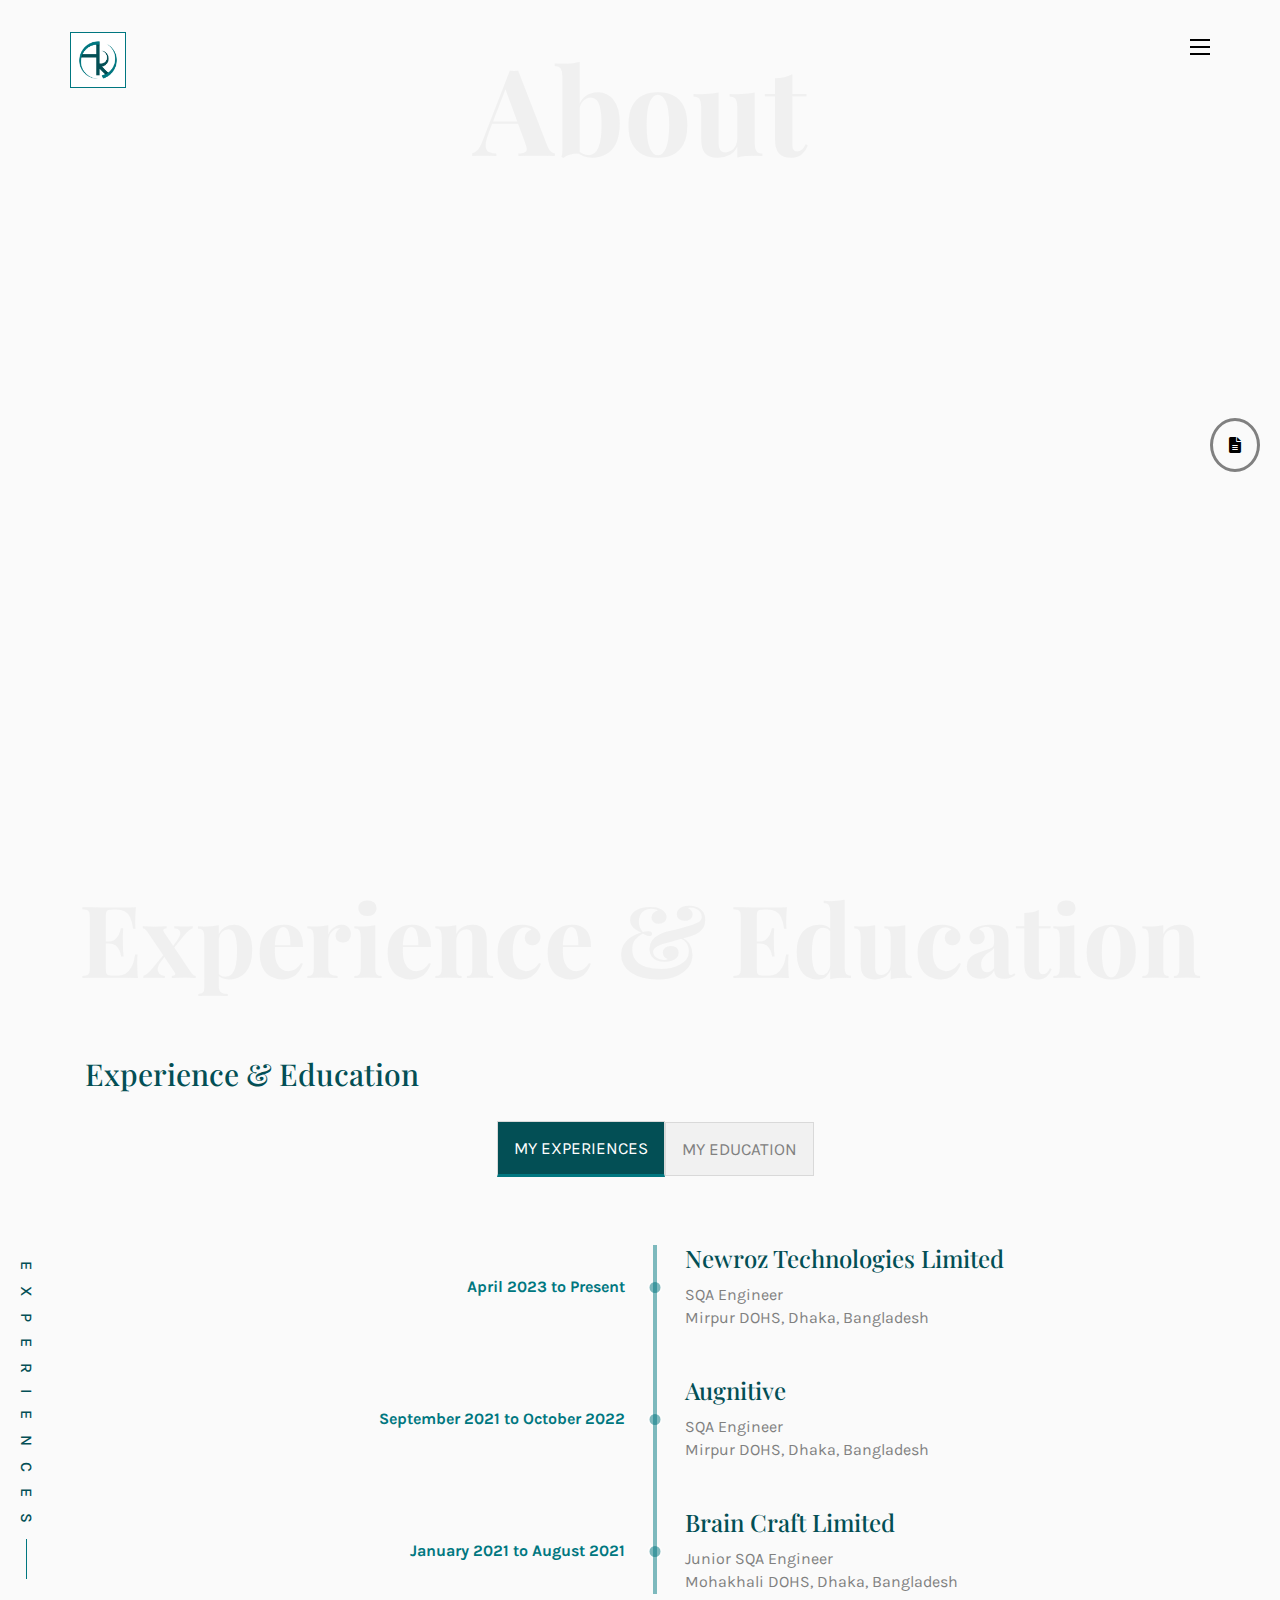
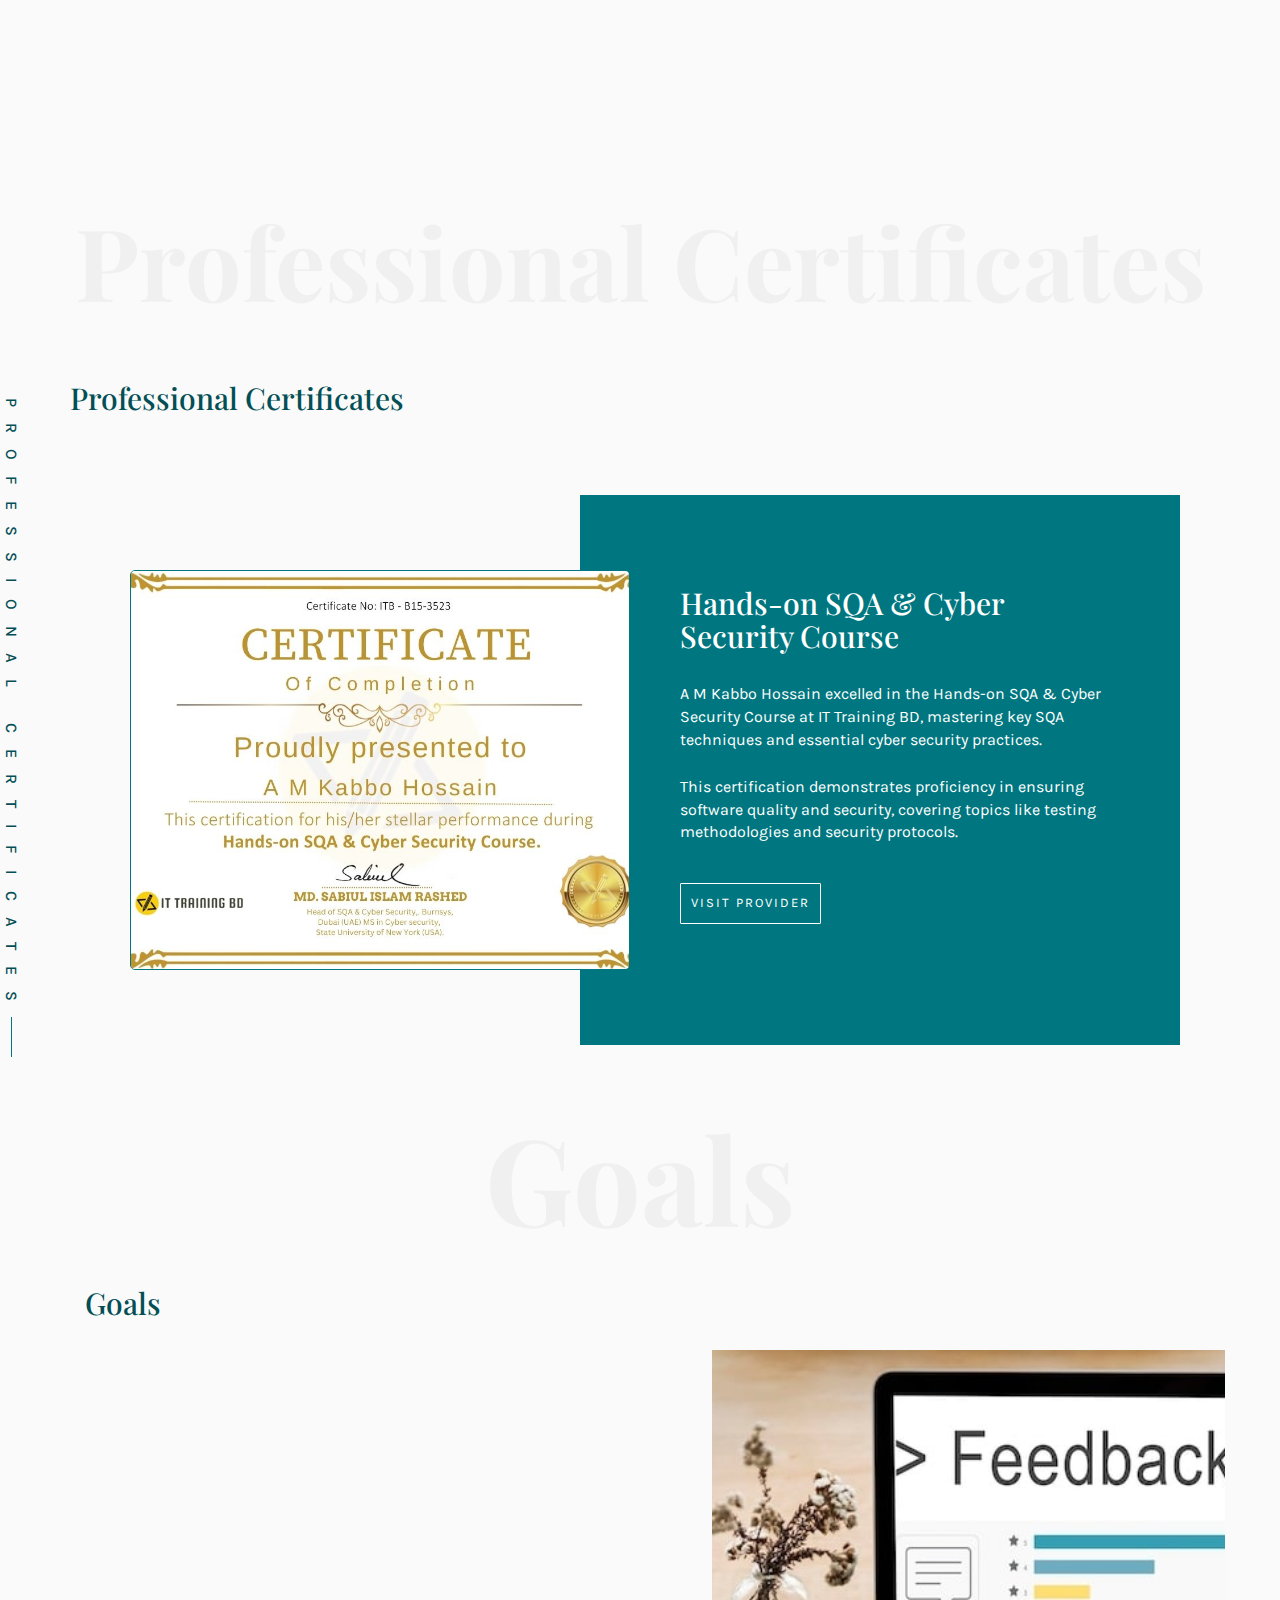
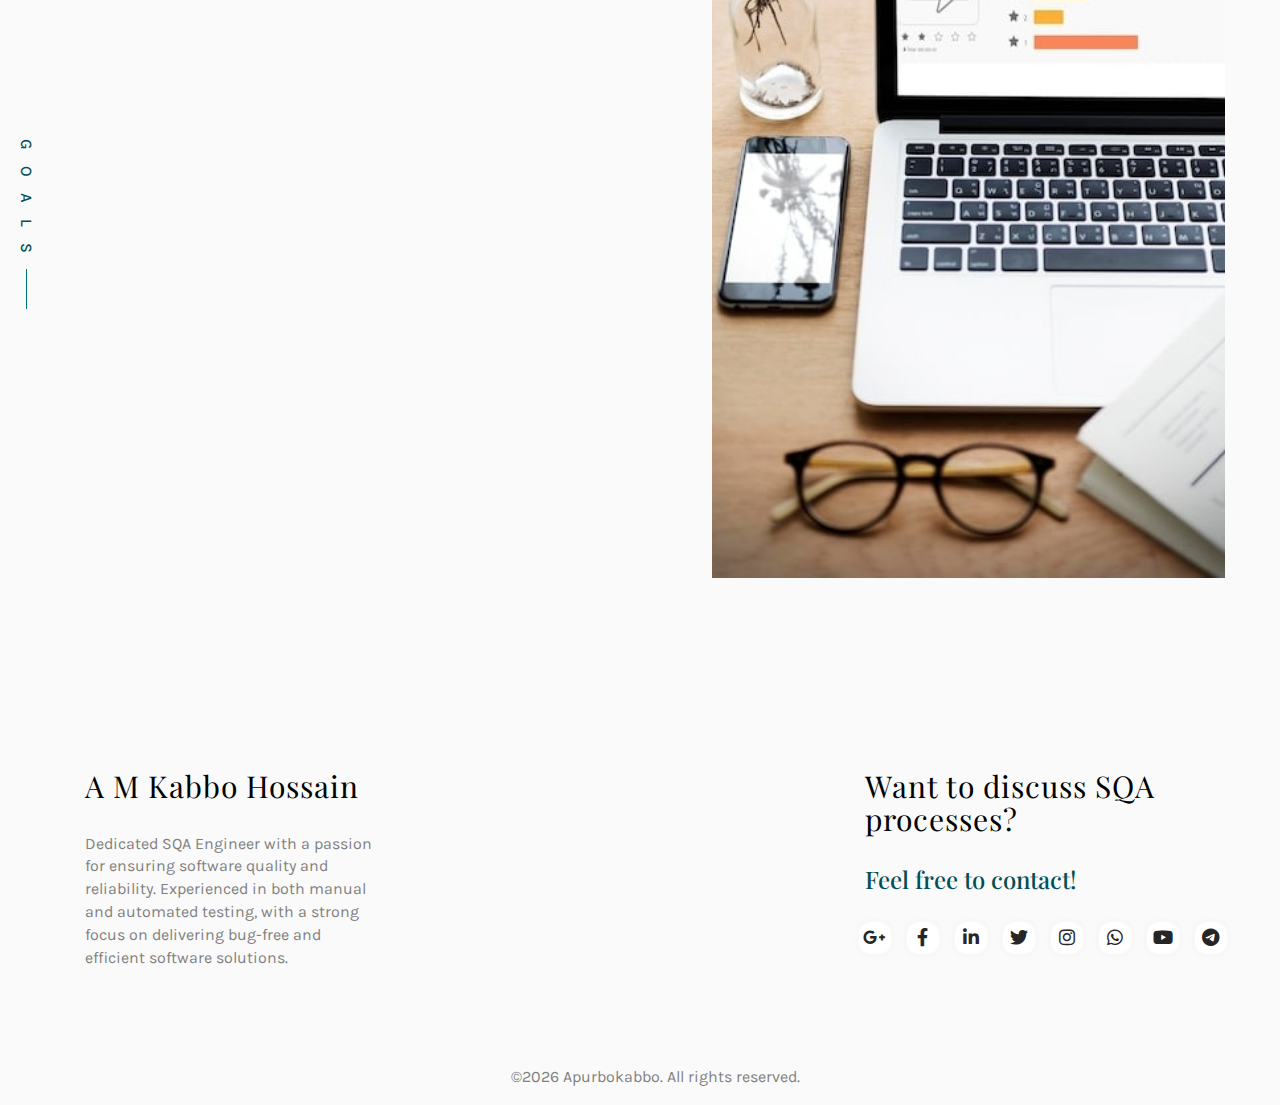
==== commit 38a5ca4c: "about image updated" ====
--- a/about.html
+++ b/about.html
@@ -126,7 +126,7 @@
 				</div>
 				<div class="row row-padded-bottom">
 					<div class="col-md-5 animate-box">
-						<img class="img-responsive about-img" src="images/apurbokabbo_1.jpeg" alt="html5 bootstrap template by colorlib.com">
+						<img class="img-responsive about-img" src="images/portfolio/hero_1.jpeg" alt="html5 bootstrap template by colorlib.com">
 					</div>
 					<div class="col-md-6 col-md-push-1 animate-box">
 						<div class="about-desc">
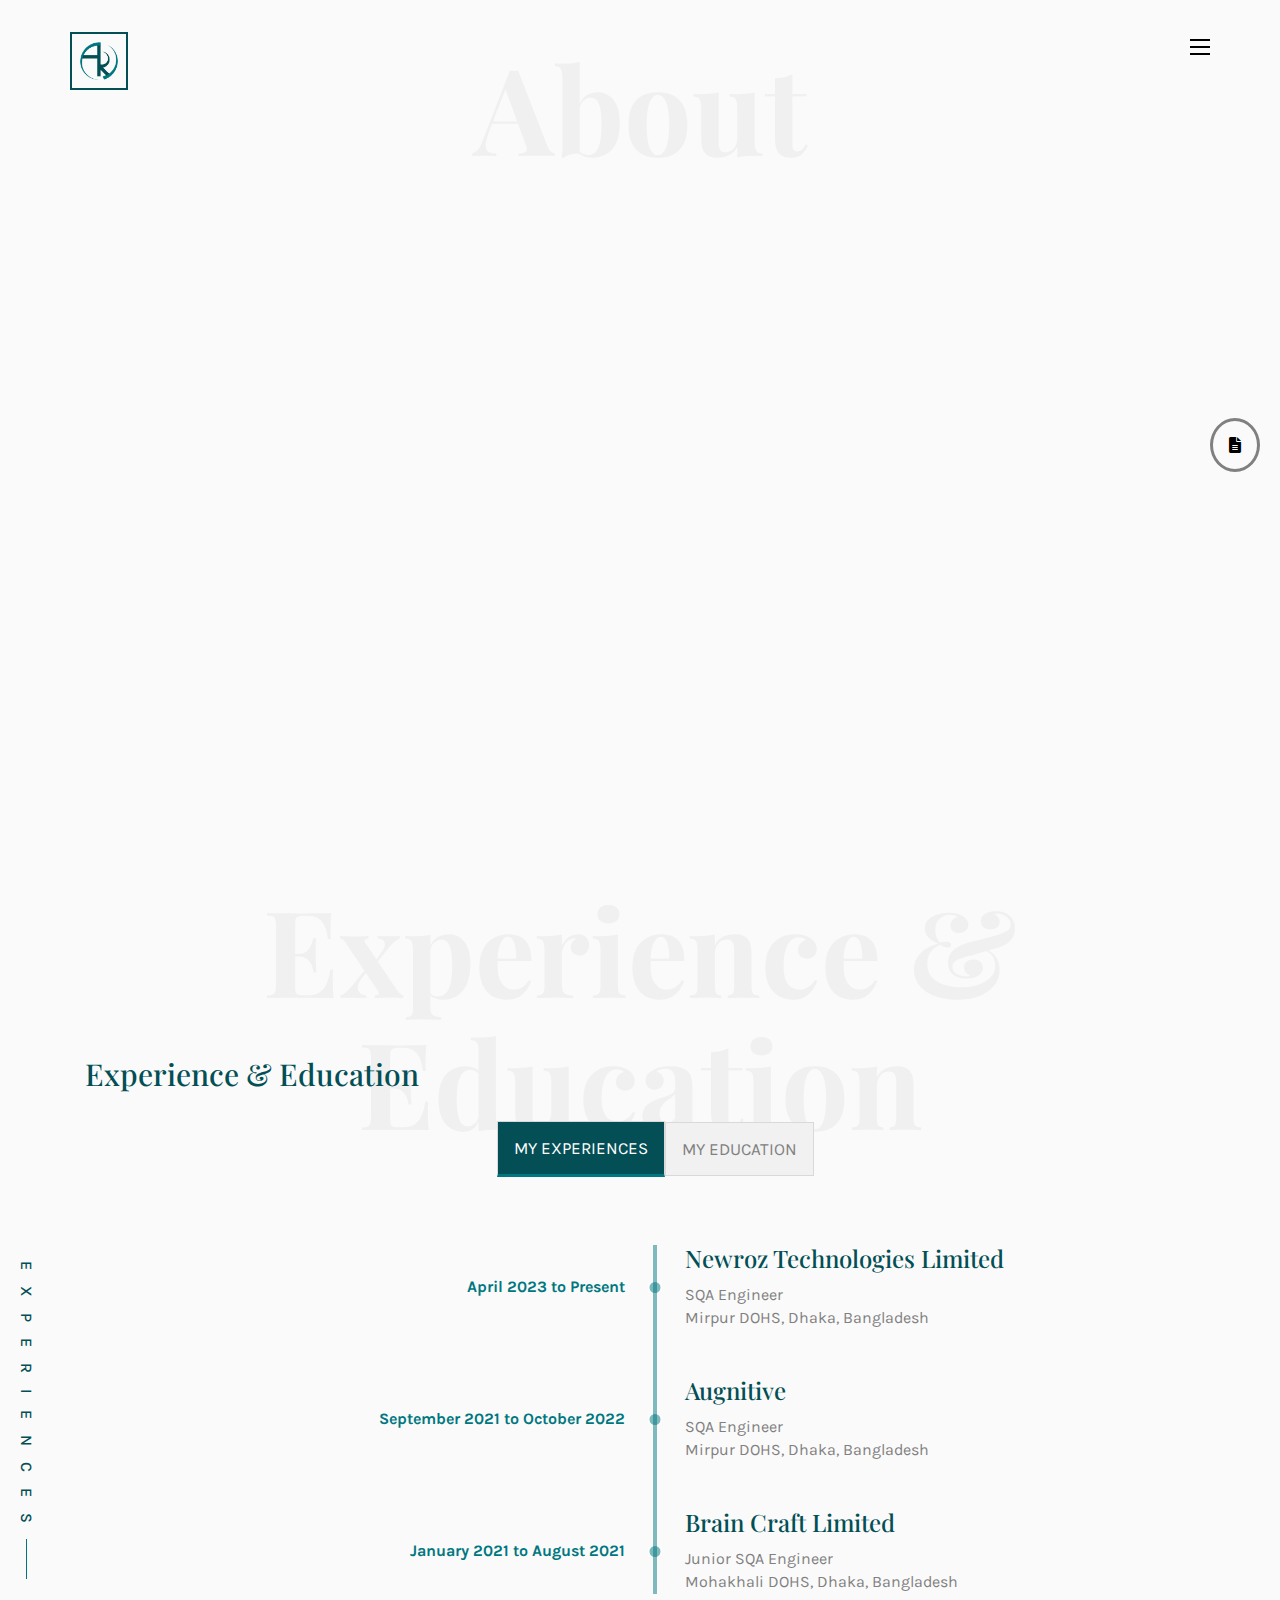
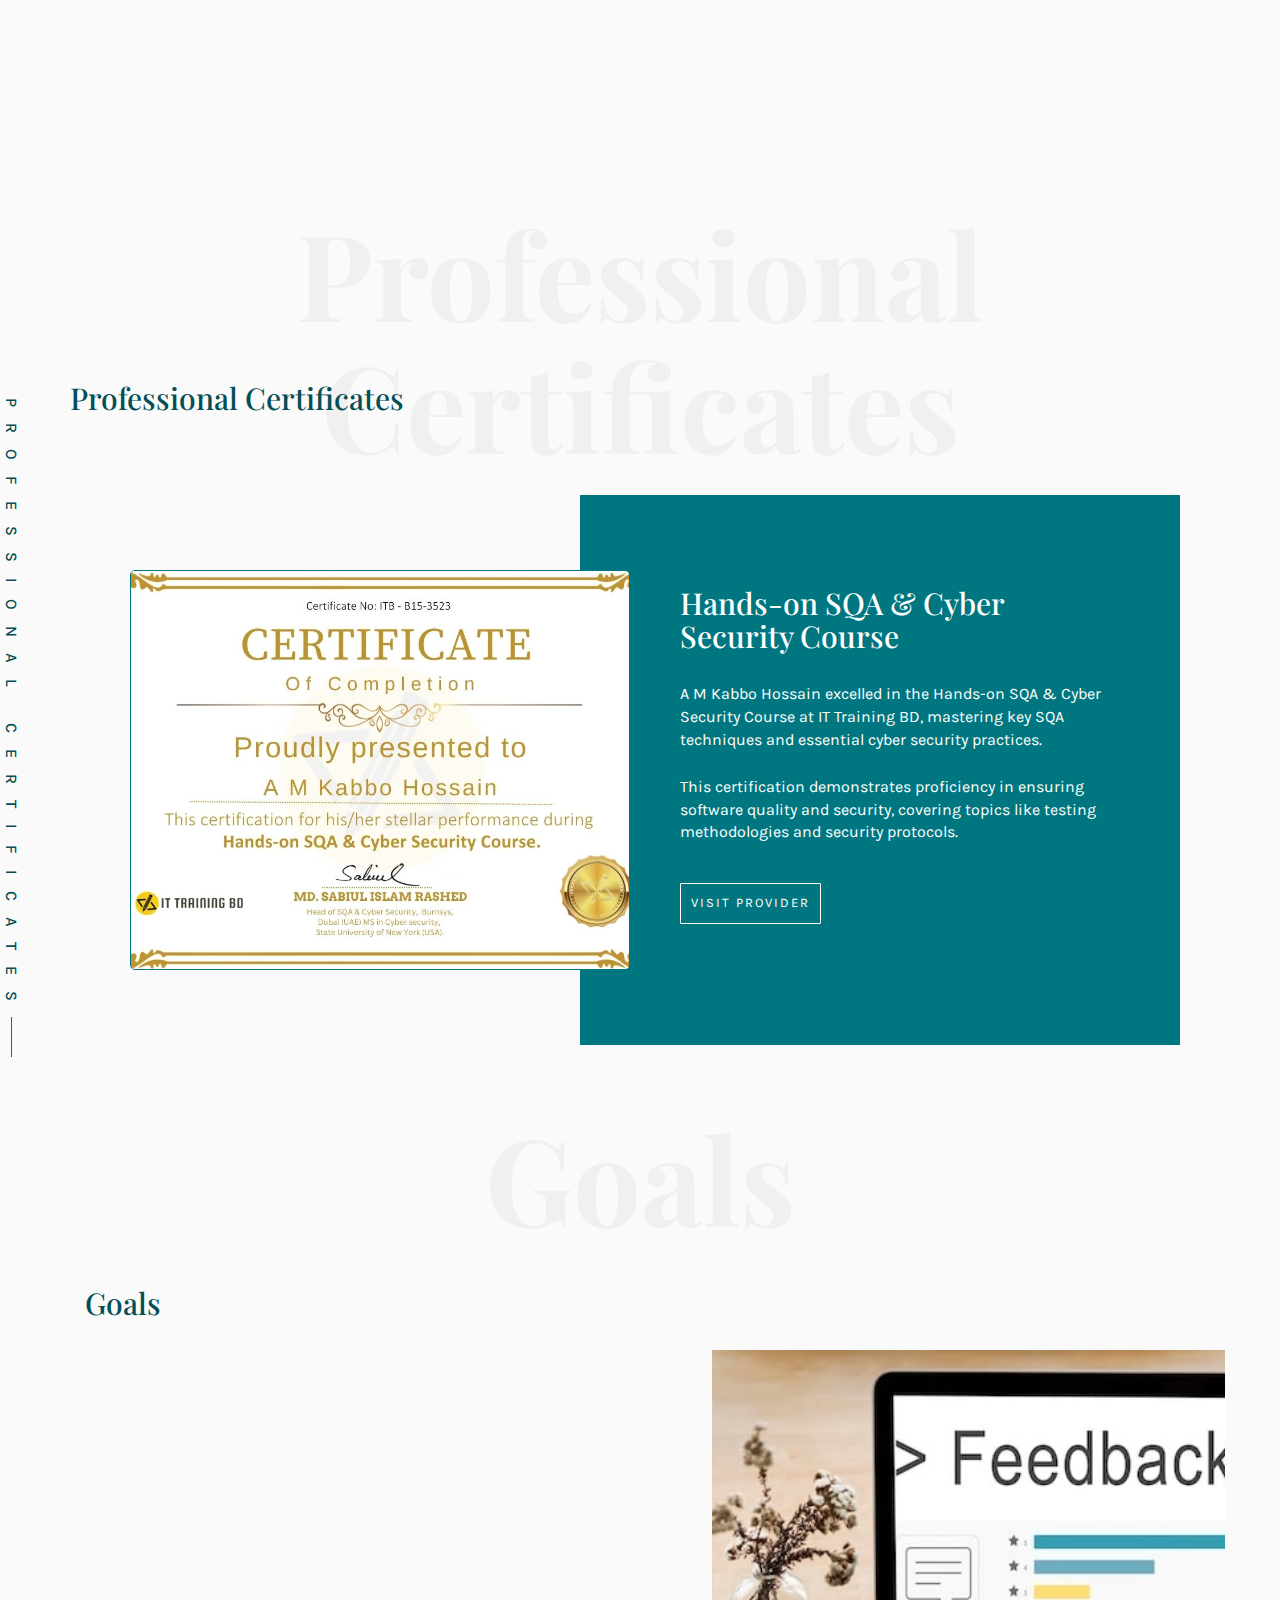
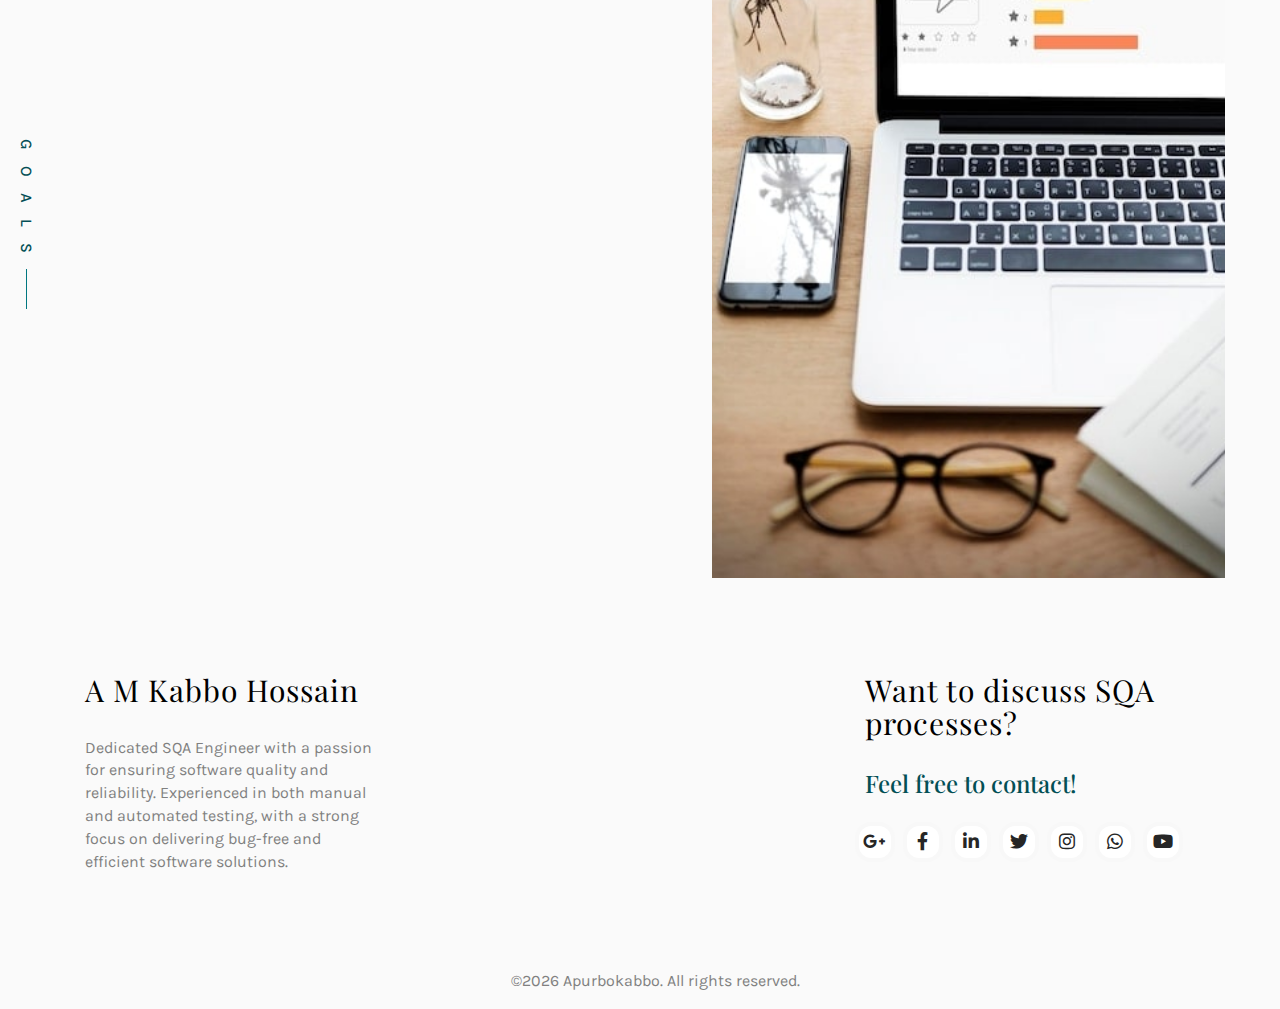
==== commit 1095d86e: "portfolio respomsive" ====
--- a/about.html
+++ b/about.html
@@ -161,7 +161,7 @@
 				<div><div id="colorlib-services" style="padding-bottom: 8em;">
 				<div class="container" >
 					<div class="row text-center" style="padding-bottom: 12em;">
-						<h2 class="bold" style="font-size: 100px; ">Experience & Education  </h2> 
+						<h2 class="bold">Experience & Education  </h2> 
 					</div>
 					<h2>Experience & Education</h2>
 					
@@ -258,7 +258,7 @@
 			</div>
 			<div><div id="colorlib-services">
 				<div class="row text-center tittle-bottom-padding" >
-				  <h2 class="bold" style="font-size: 100px; ">Professional Certificates</h2> 
+				  <h2 class="bold">Professional Certificates</h2> 
 				</div>
 				<h2>Professional Certificates</h2>
 		  
@@ -307,7 +307,7 @@
 				<div class="row text-center tittle-bottom-padding" >
 					<h2 class="bold">Goals </h2>
 				</div>
-				<!-- <span>Target</span> -->
+				
 				<h2 >Goals</h2>
 				<div class="row">
 					<div class="col-md-12">
@@ -352,7 +352,7 @@
 		
 		<!-- <div id="colorlib-testimony">
 			<div class="container">
-				<div class="row text-center">
+				<div class="row text-center tittle-bottom-padding">
 					<h2 class="bold">Testimonies</h2>
 				</div>
 				<div class="row">
@@ -374,8 +374,8 @@
 							<div class="col-md-12 text-center">
 								<div class="testimony">
 									<blockquote>
-										<p>"A small river named Duden flows by their place and supplies it with the necessary regelialia.</p>
-										<span>" &mdash; George Brooks</span>
+										<p>"We have been consistently impressed with the level of expertise and dedication Apurbo brought to our team. From manual testing to automation setup, he delivered exceptional results."</p>
+										<span> &mdash;Jonathan Green, Engineering Lead, CloudWare Solutions</span>
 									</blockquote>
 								</div>
 							</div>
@@ -384,8 +384,8 @@
 							<div class="col-md-12 text-center">
 								<div class="testimony">
 									<blockquote>
-										<p>"Even the all-powerful Pointing has no control about the blind texts it is an almost unorthographic life One day however a small line of blind text by the name of Lorem Ipsum decided to leave for the far World of Grammar.</p>
-										<span>" &mdash; Daniel Foster</span>
+										<p>"An absolute professional! Apurbo’s thorough test plans and execution made our mobile app launch flawless. We appreciated his hands-on approach and commitment to delivering quality results."</p>
+										<span> &mdash;  Lisa Brown, CEO, AppVenture</span>
 									</blockquote>
 								</div>
 							</div>
@@ -394,28 +394,41 @@
 							<div class="col-md-12 text-center">
 								<div class="testimony">
 									<blockquote>
-										<p>"When she reached the first hills of the Italic Mountains, she had a last view back on the skyline of her hometown Bookmarksgrove</p>
-										<span>" &mdash; Liam Jenkins</span>
+										<p>"Apurbo’s ability to identify and resolve critical issues before they reached production saved us from potential setbacks. He demonstrated exceptional communication and problem-solving skills throughout the project."</p>
+										<span> &mdash; Michael Stevens, CTO, InnovateSoft</span>
 									</blockquote>
 								</div>
 							</div>
 						</div>
+
+						<div class="item">
+							<div class="col-md-12 text-center">
+								<div class="testimony">
+									<blockquote>
+										<p>"Outstanding attention to detail and a methodical approach! Apurbo’s expertise in automation testing helped us significantly reduce testing time and improve the reliability of our release cycles. We highly recommend his services!"</p>
+										<span> &mdash; Sarah Davidson, Product Manager, TechSolutions Inc.</span>
+									</blockquote>
+								</div>
+							</div>
+						</div>
+
+
 					</div>
 				</div>
 			</div>
 		</div> -->
 	
 
-		<footer style="padding-top: 6em;">
+		<footer >
 			<div id="footer">
 				<div class="container">
 					<div class="row">
 						<div class="col-md-4 col-pb-sm">
 							<div class="row">
 								<div class="col-md-10">
-									<!-- <h2> <img src="images/logo_1.png" alt="Icon" style="height: 140px; margin-right: 12px; padding: 0; display: inline-block;"></h2> -->
-									<!-- <h2>About Me</h2> -->
-									<h2>A M Kabbo Hossain</h2>
+									
+									
+									 <h2>A M Kabbo Hossain</h2>
                         			<p>Dedicated SQA Engineer with a passion for ensuring software quality and reliability. Experienced in both manual and automated testing, with a strong focus on delivering bug-free and efficient software solutions.</p>
 									
 								</div>
@@ -447,16 +460,11 @@
 										
 									</li>
 
-									<li>
+								<li>
 										<a href="https://www.youtube.com/channel/UCh1tRpshl0cq8vYqp5InaYQ" target="_blank"><i class="fab fa-youtube icon"></i></a>
 										
 									</li>
-									<li>
-										<a href="https://t.me/apurbokabbo" target="_blank"><i class="fab fa-telegram-plane icon"></i></a>
-										
-									</li>
-
-
+									
 								  </ul>		
 								</div>	
 
@@ -476,7 +484,7 @@
 					</div>
 				</div>
 			</div>
-		</footer>
+		</footer> 
 	
 	</div>
 
--- a/css/style.css
+++ b/css/style.css
@@ -402,10 +402,10 @@
   font-weight: 400;
   letter-spacing: 5px;
   padding: 7px;
-  border: 1px solid var(--secondary-color);
+  border: 2px solid var(--main-color);
   display: block;
   text-align: center;
-  background: #ffffff;
+  /* background: #ffffff; */
 }
 header .colorlib-navbar-brand .colorlib-logo span {
   display: block;
@@ -445,7 +445,7 @@
   #colorlib-progress,
   #colorlib-contact,
   #colorlib-about {
-    padding: 5em 0;
+    padding: 2em 0;
   }
 }
 
@@ -528,19 +528,31 @@
   height: 1px;
 }
 
+@media screen and (max-width: 768px) {
+  .first-tittle{
+    padding-bottom: 5em !important;
+  
+  }
+
+}
+
 .bold {
   position: absolute;
   top: 0;
   left: 0;
   right: 0;
+  /* margin-top: .8em !important;  */
   font-size: 120px;
   margin-top: 16px;
   color: #f0f0f0;
   font-weight: 700;
+  z-index: -1;
 }
 @media screen and (max-width: 768px) {
   .bold {
     font-size: 60px;
+    margin-bottom: 4rem;
+    
   }
 }
 
@@ -1152,7 +1164,7 @@
 #colorlib-testimony .owl-theme .owl-dots .owl-dot.active span,
 #colorlib-testimony .owl-theme .owl-dots .owl-dot:hover span {
   height: 3px;
-  background: #000;
+  background: var(--secondary-color);
 }
 
 #colorlib-testimony .owl-theme .owl-dots .owl-dot span {
@@ -1831,6 +1843,13 @@
   padding-bottom: 12em;
 }
 
+@media screen and (max-width: 768px) {
+  .tittle-bottom-padding  {
+    padding-bottom: 8em;
+  }
+}
+
+
 /* styles.css */
 
 .vertical-buttons {
@@ -1879,7 +1898,9 @@
   position: fixed;
   bottom: 20px; /* Adjust as needed */
   right: 20px; /* Adjust as needed */
-  background-color: var(   --secondary-color); /* Optional: Set a background color */
+  background-color: var(
+    --secondary-color
+  ); /* Optional: Set a background color */
   color: #ffffff; /* Optional: Set the icon color */
   border-radius: 50%; /* Optional: Make it circular */
   width: 50px; /* Set width */
--- a/css/aboutus.css
+++ b/css/aboutus.css
@@ -160,7 +160,9 @@
   margin: 100px 0;
 }
 
-@media only screen and (max-width: 62.5em) {
+
+
+@media only screen and (max-width: 768px) {
   .container .card {
     -webkit-box-orient: vertical;
     -webkit-box-direction: normal;
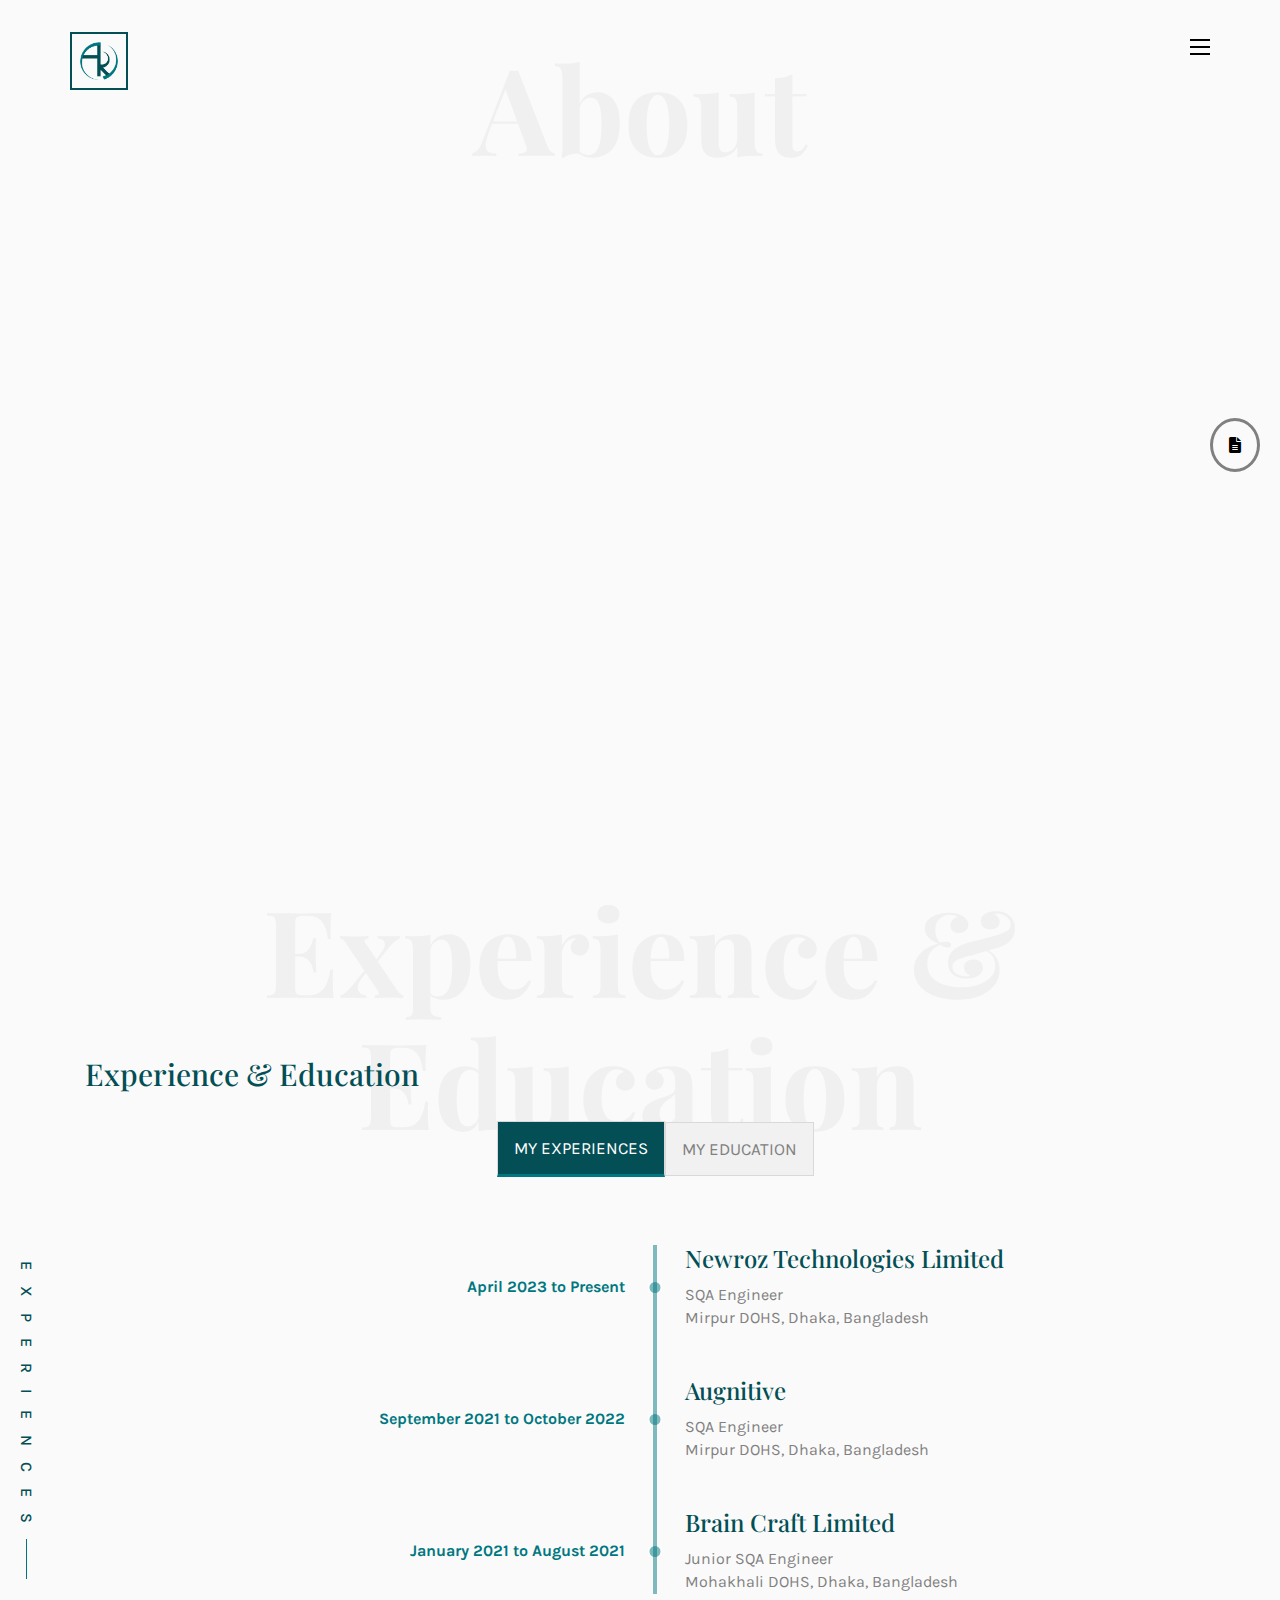
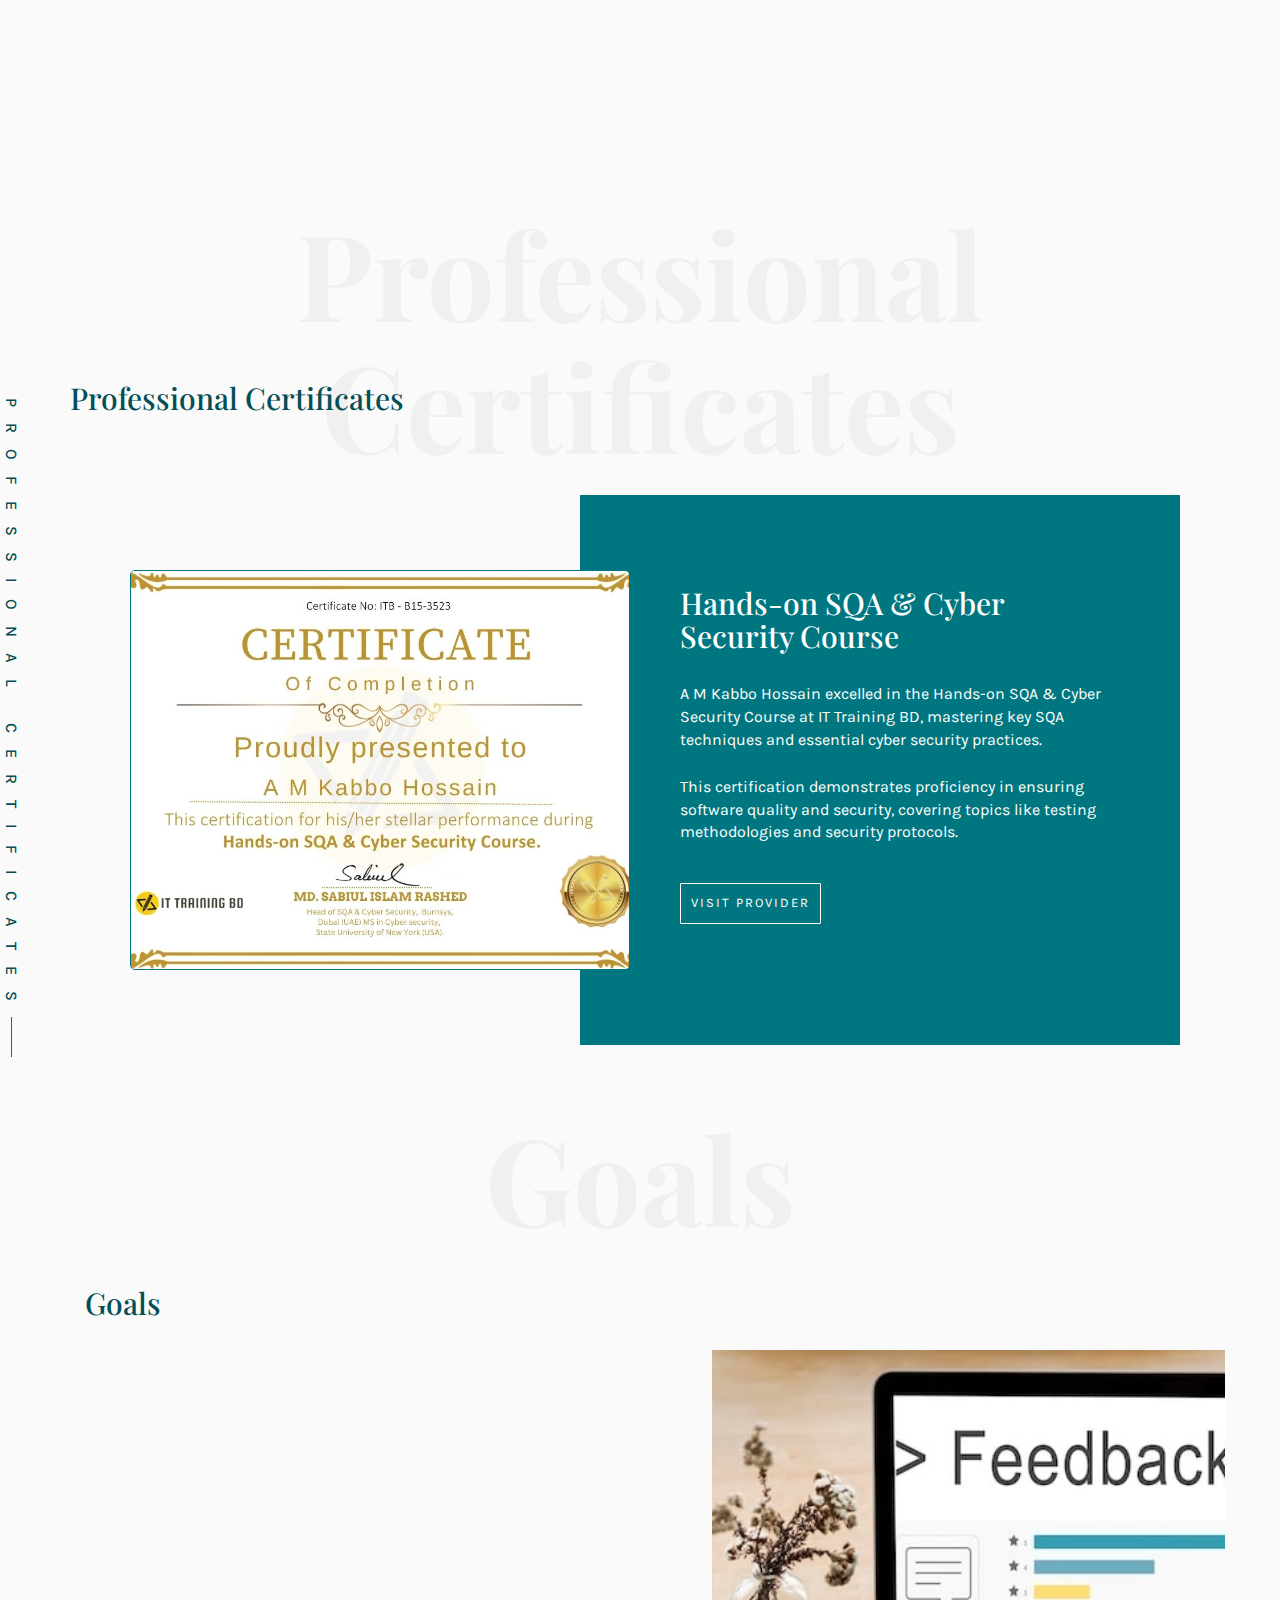
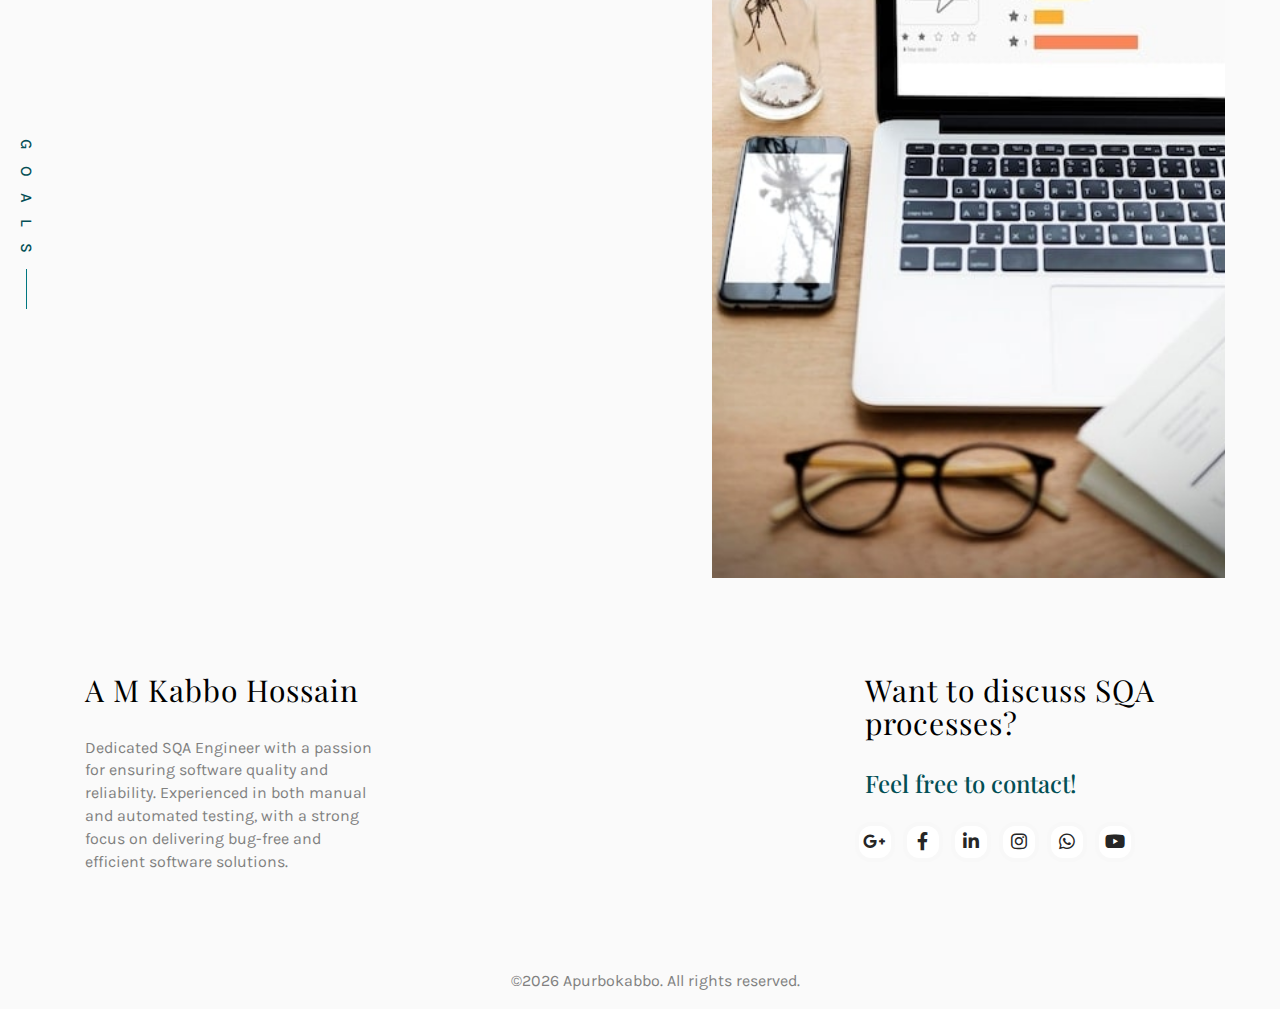
==== commit 17a7b05f: "portfolio respomsive" ====
--- a/about.html
+++ b/about.html
@@ -449,9 +449,9 @@
 									</li>
 									<li>
 									  <a href="https://www.linkedin.com/in/apurbokabbo/" target="_blank"><i class="fab fa-linkedin-in icon"></i></a></li>
-									<li>
+									<!-- <li>
 										<a href="https://x.com/apurbokabbo/" target="_blank"><i class="fab fa-twitter icon"></i></a>
-									</li>
+									</li> -->
 									<li>
 										<a href="https://www.instagram.com/apurbokabbo/?igsh=MWZic3V0ZHMwZWtxdA%3D%3D&utm_source=qr" target="_blank"><i class="fab fa-instagram icon"></i></a>
 									</li>
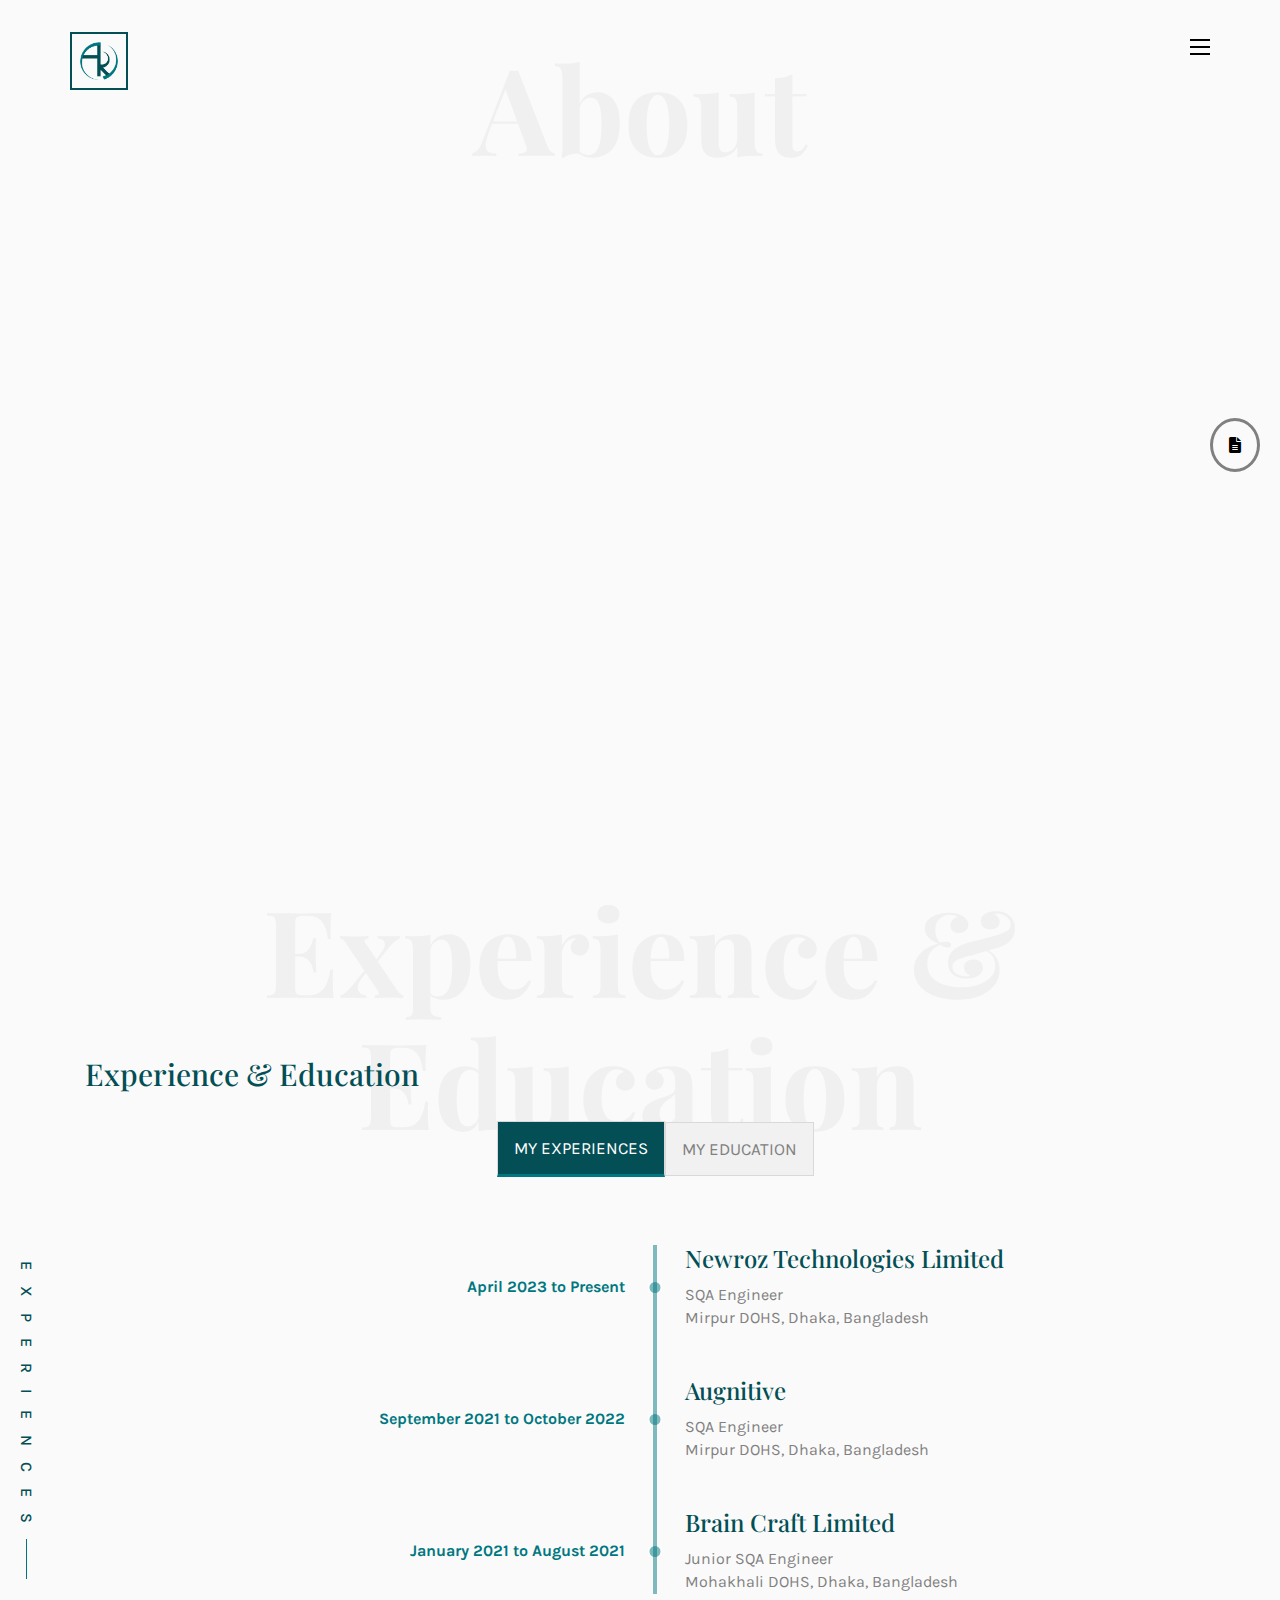
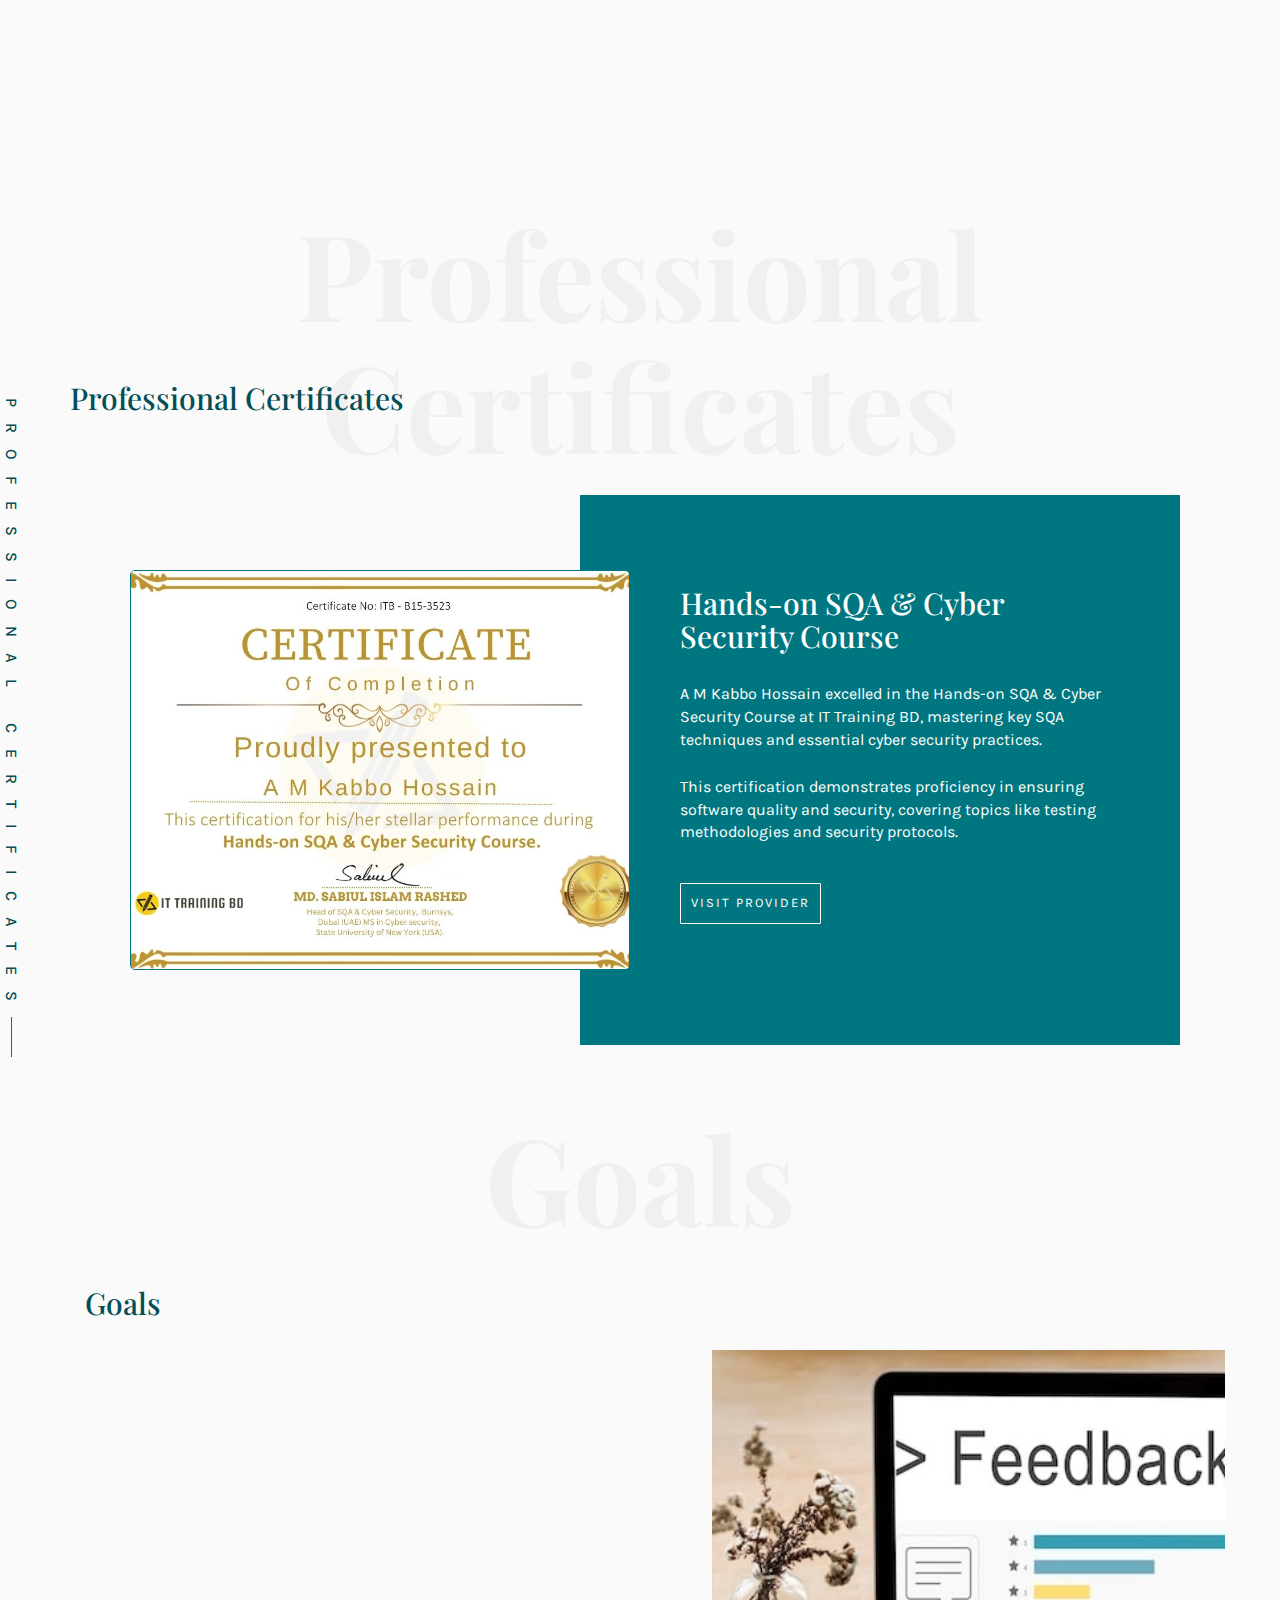
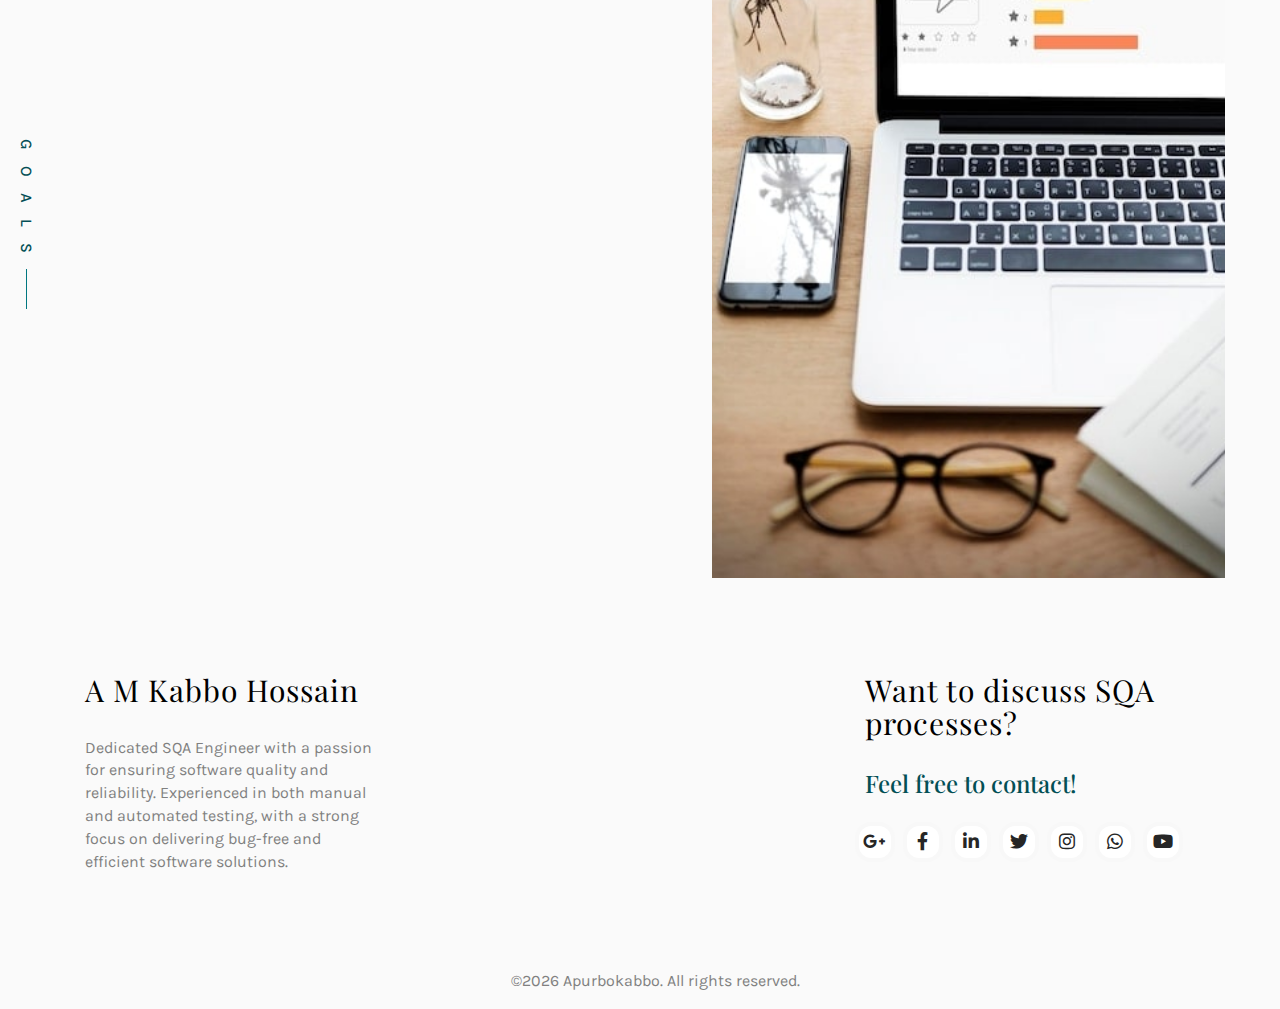
==== commit f0ba2d70: "portfolio respomsive and contact focus add" ====
--- a/about.html
+++ b/about.html
@@ -350,6 +350,7 @@
 			</div>
 		</div>
 		
+
 		<!-- <div id="colorlib-testimony">
 			<div class="container">
 				<div class="row text-center tittle-bottom-padding">
@@ -417,23 +418,49 @@
 				</div>
 			</div>
 		</div> -->
-	
-
-		<footer >
+		
+		<footer>
 			<div id="footer">
 				<div class="container">
 					<div class="row">
 						<div class="col-md-4 col-pb-sm">
 							<div class="row">
 								<div class="col-md-10">
-									
-									
-									 <h2>A M Kabbo Hossain</h2>
+									<!-- <h2> <img src="images/logo_1.png" alt="Icon" style="height: 140px; margin-right: 12px; padding: 0; display: inline-block;"></h2> -->
+									<!-- <h2>About Me</h2> -->
+									<h2>A M Kabbo Hossain</h2>
                         			<p>Dedicated SQA Engineer with a passion for ensuring software quality and reliability. Experienced in both manual and automated testing, with a strong focus on delivering bug-free and efficient software solutions.</p>
 									
 								</div>
 							</div>
 						</div>
+						<!-- <div class="col-md-4 col-pb-sm">
+							<h2>Helpful Links</h2>
+							<div class="f-entry">
+								<a href="#" class="featured-img" style="background-image: url(images/img-1.jpg);"></a>
+								<div class="desc">
+									<h3><a href="index.html">Home</a></h3>
+								</div>
+							</div>
+							<div class="f-entry">
+								<a href="#" class="featured-img" style="background-image: url(images/img-2.jpg);"></a>
+								<div class="desc">
+									<h3><a href="services.html">Services</a></h3>
+								</div>
+							</div>
+							<div class="f-entry">
+								<a href="#" class="featured-img" style="background-image: url(images/img-2.jpg);"></a>
+								<div class="desc">
+									<h3><a href="work.html">Work</a></h3>
+								</div>
+							</div>
+							<div class="f-entry">
+								<a href="#" class="featured-img" style="background-image: url(images/img-3.jpg);"></a>
+								<div class="desc">
+									<h3><a href="about.html">About</a></h3>
+								</div>
+							</div>
+						</div> -->
 						<div class="col-md-offset-4 col-md-4 col-pb-sm">
 							<h2>Want to discuss SQA processes?</h2>
 							<h3>Feel free to contact!</h3>
@@ -449,9 +476,9 @@
 									</li>
 									<li>
 									  <a href="https://www.linkedin.com/in/apurbokabbo/" target="_blank"><i class="fab fa-linkedin-in icon"></i></a></li>
-									<!-- <li>
+									<li>
 										<a href="https://x.com/apurbokabbo/" target="_blank"><i class="fab fa-twitter icon"></i></a>
-									</li> -->
+									</li>
 									<li>
 										<a href="https://www.instagram.com/apurbokabbo/?igsh=MWZic3V0ZHMwZWtxdA%3D%3D&utm_source=qr" target="_blank"><i class="fab fa-instagram icon"></i></a>
 									</li>
@@ -460,16 +487,19 @@
 										
 									</li>
 
-								<li>
+									<li>
 										<a href="https://www.youtube.com/channel/UCh1tRpshl0cq8vYqp5InaYQ" target="_blank"><i class="fab fa-youtube icon"></i></a>
 										
 									</li>
-									
+									<!-- <li>
+										<a href="https://t.me/apurbokabbo" target="_blank"><i class="fab fa-telegram-plane icon"></i></a>
+										
+									</li> -->
+
+
 								  </ul>		
 								</div>	
 
-							
-							
 							
 						</div>
 						
@@ -484,7 +514,9 @@
 					</div>
 				</div>
 			</div>
-		</footer> 
+		</footer>
+
+	
 	
 	</div>
 
--- a/css/style.css
+++ b/css/style.css
@@ -146,6 +146,16 @@
     padding-top: 5em;
   }
 }
+
+
+
+/* Focus effect for input fields */
+.form-control:focus {
+  border: 2px solid var(--secondary-color); /* Change to your primary color */
+  outline: none;
+  background-color: #f9f9f9; /* Optional: subtle background change */
+}
+
 
 #colorlib-main-nav {
   position: absolute;
@@ -1585,12 +1595,12 @@
   -ms-border-radius: 0px;
   border-radius: 0px;
 }
-.form-control:focus,
+/* .form-control:focus,
 .form-control:active {
   -webkit-box-shadow: none;
   box-shadow: none;
   border: transparent;
-}
+} */
 
 input[type="text"] {
   height: 50px;
@@ -1599,6 +1609,10 @@
 .form-group {
   margin-bottom: 30px;
 }
+
+
+
+
 
 .colorlib-social-icons a:hover,
 .colorlib-social-icons a:focus {
@@ -1616,6 +1630,17 @@
   width: 100%;
   padding-top: 6em;
 }
+
+@media screen and (max-width: 768px) {
+  #footer {
+    padding-top: 2px;
+  }
+}
+
+
+
+
+
 #footer h2 {
   color: #000;
   letter-spacing: 1px;
@@ -1705,6 +1730,13 @@
   z-index: 1;
 }
 
+@media (max-width: 768px) {
+  .social_hover ul {
+   margin-left: 8px; /* Add left padding */
+  }
+}
+
+
 .social_hover li a .icon {
   position: relative;
   color: #262626;
@@ -1745,19 +1777,19 @@
   background: #0077b5;
 }
 
+/* .social_hover li:nth-child(4) a:before {
+  background: #55acee;
+} */
+
 .social_hover li:nth-child(4) a:before {
-  background: #55acee;
+  background: #e71046;
 }
 
 .social_hover li:nth-child(5) a:before {
-  background: #e71046;
+  background: #13dd24;
 }
 
 .social_hover li:nth-child(6) a:before {
-  background: #13dd24;
-}
-
-.social_hover li:nth-child(7) a:before {
   background: #eb0404;
 }
 .social_hover li:nth-child(8) a:before {
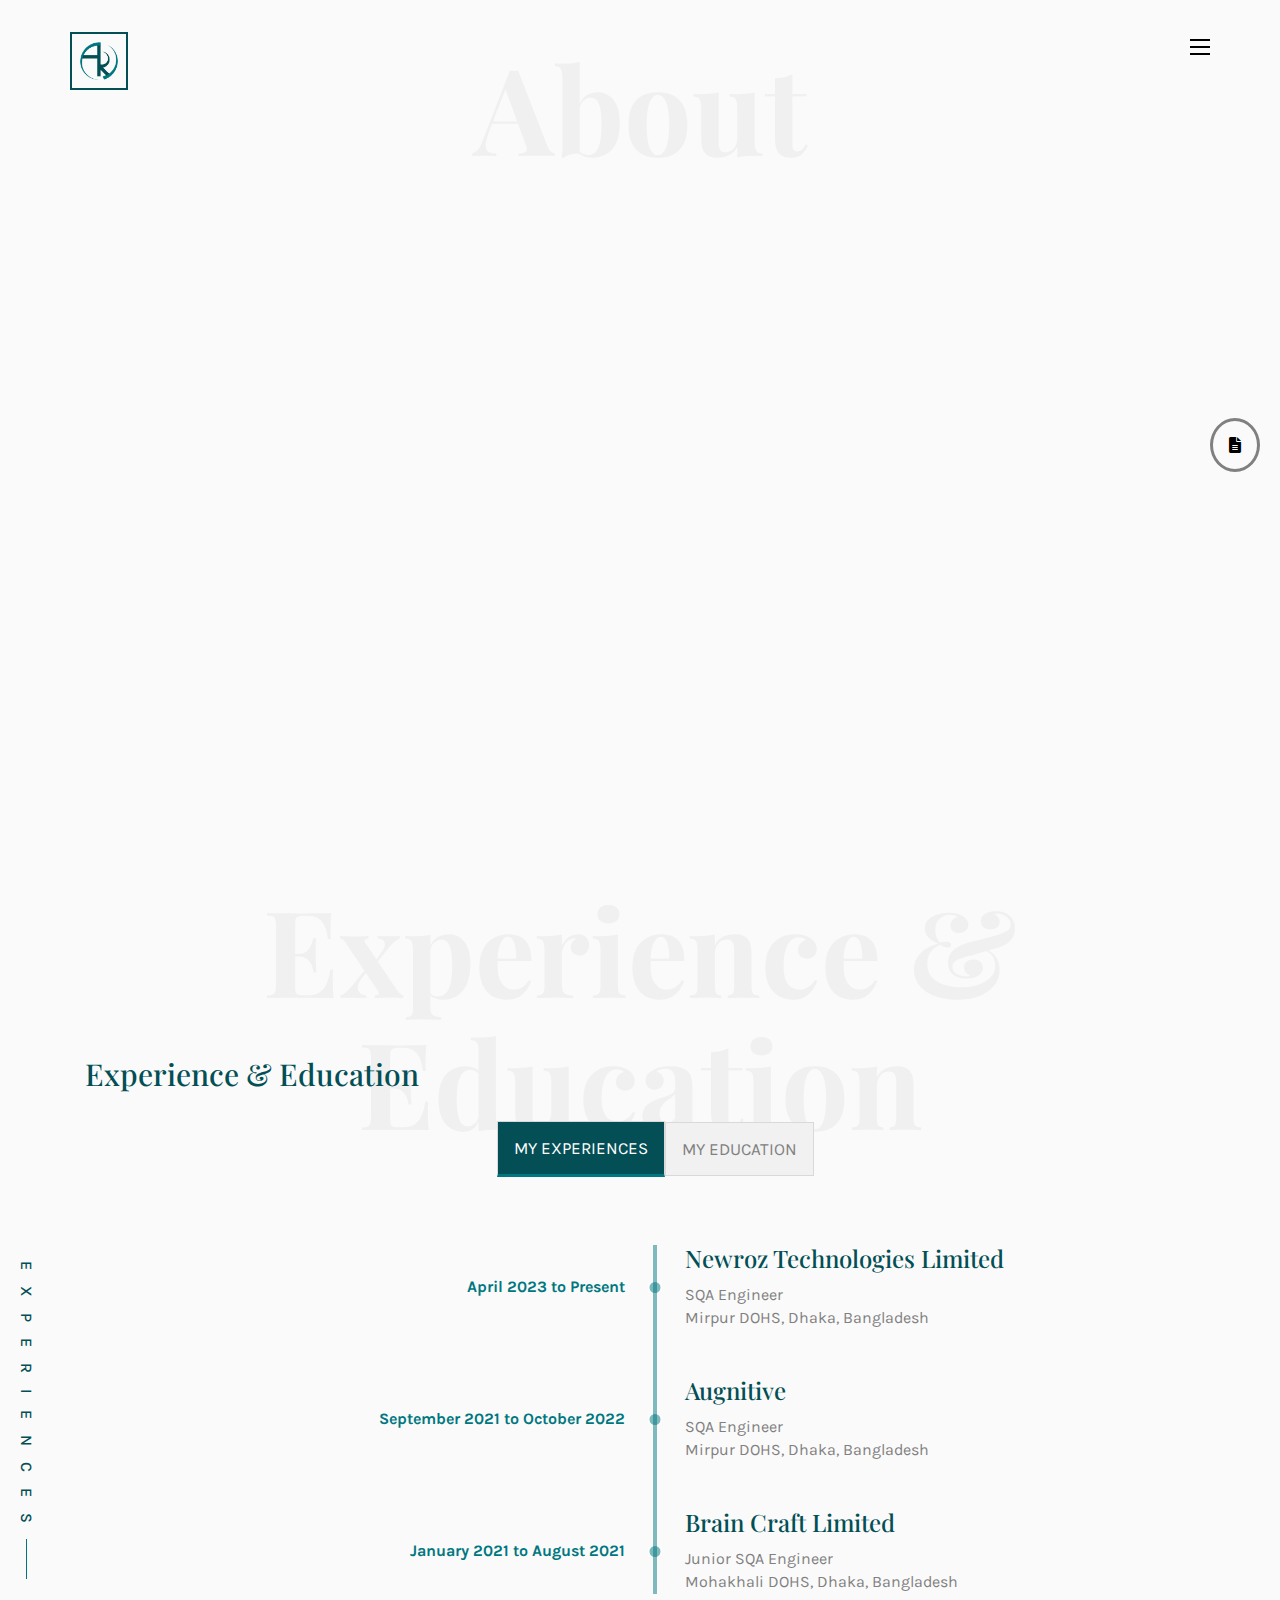
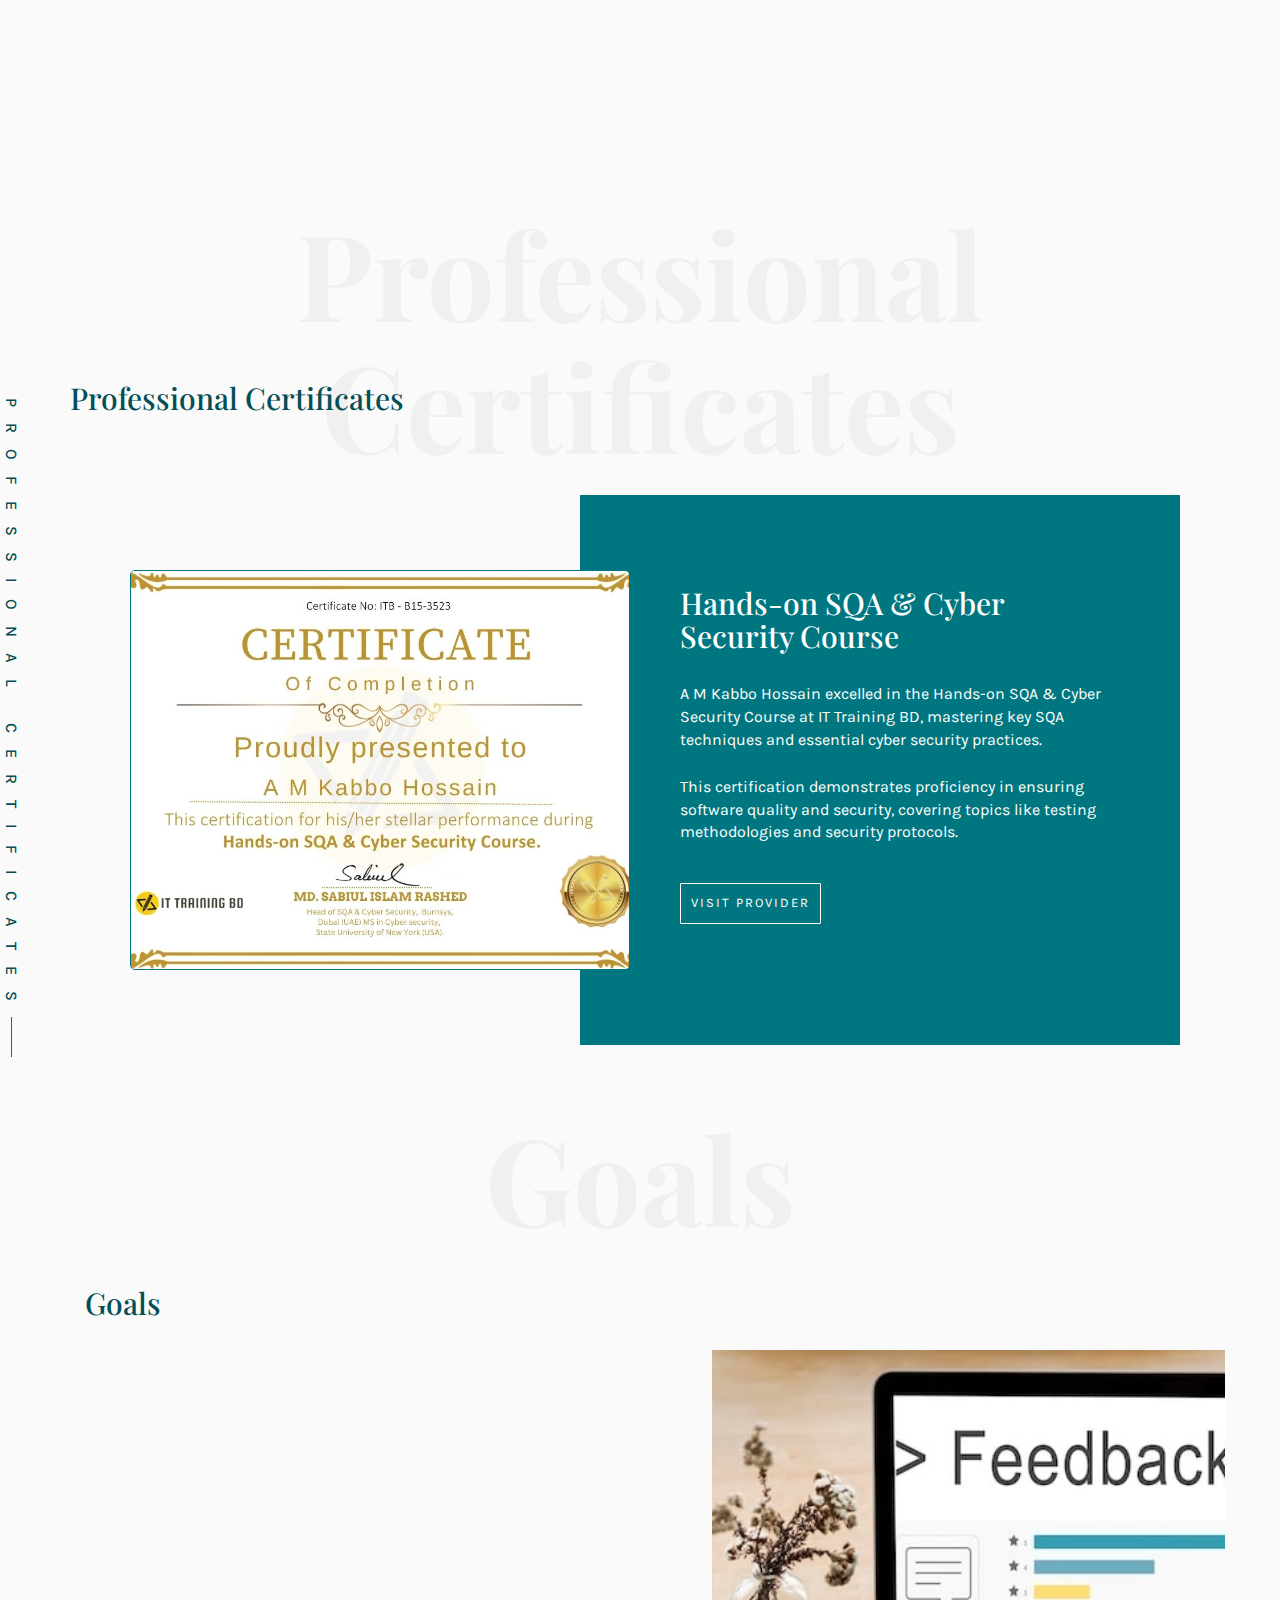
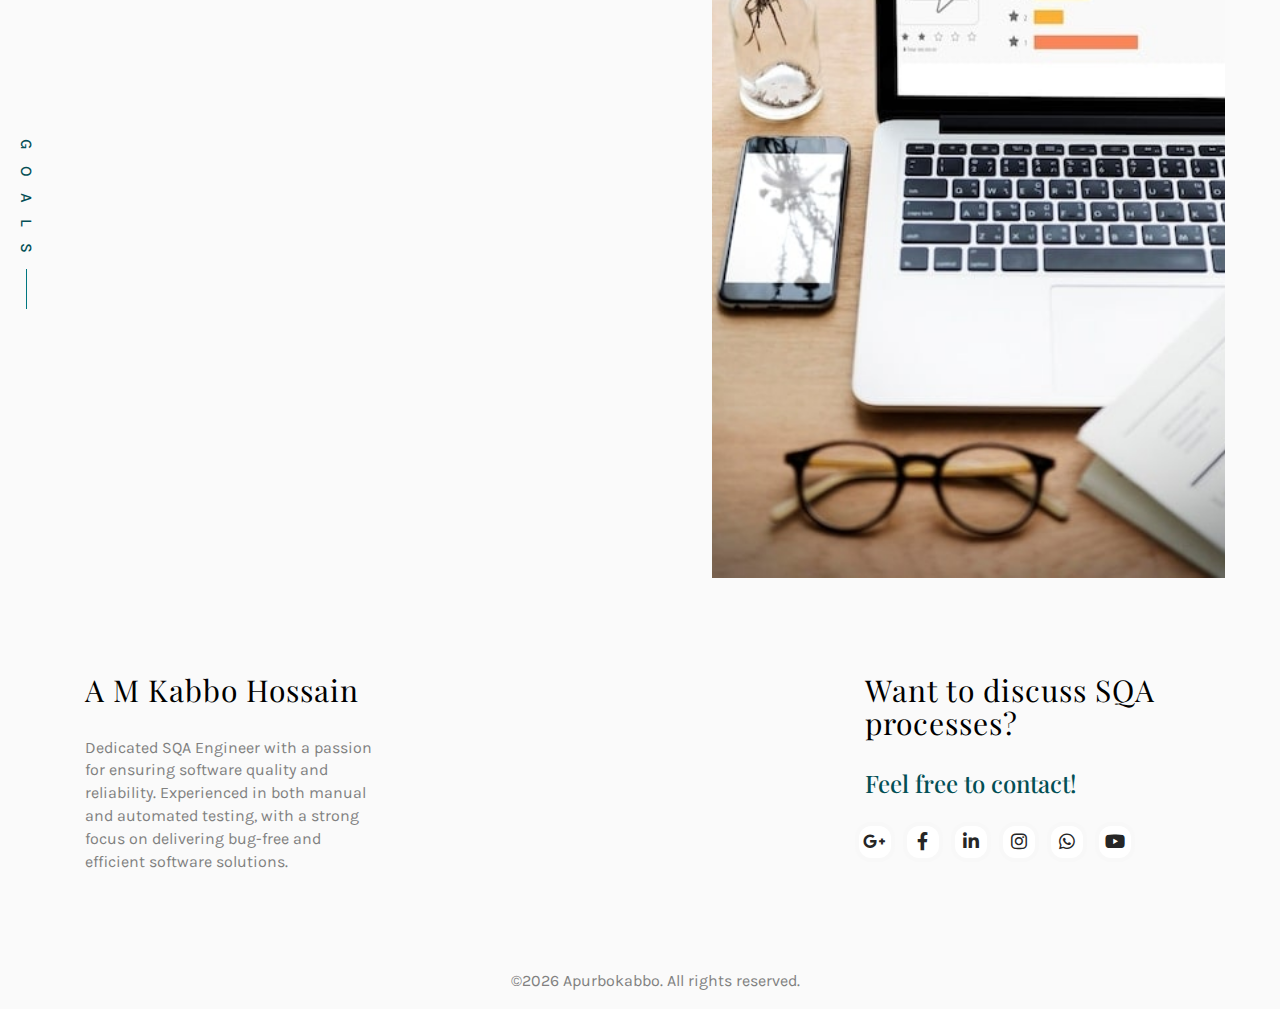
==== commit 5aa40eee: "about update" ====
--- a/about.html
+++ b/about.html
@@ -476,9 +476,9 @@
 									</li>
 									<li>
 									  <a href="https://www.linkedin.com/in/apurbokabbo/" target="_blank"><i class="fab fa-linkedin-in icon"></i></a></li>
-									<li>
+									<!-- <li>
 										<a href="https://x.com/apurbokabbo/" target="_blank"><i class="fab fa-twitter icon"></i></a>
-									</li>
+									</li> -->
 									<li>
 										<a href="https://www.instagram.com/apurbokabbo/?igsh=MWZic3V0ZHMwZWtxdA%3D%3D&utm_source=qr" target="_blank"><i class="fab fa-instagram icon"></i></a>
 									</li>
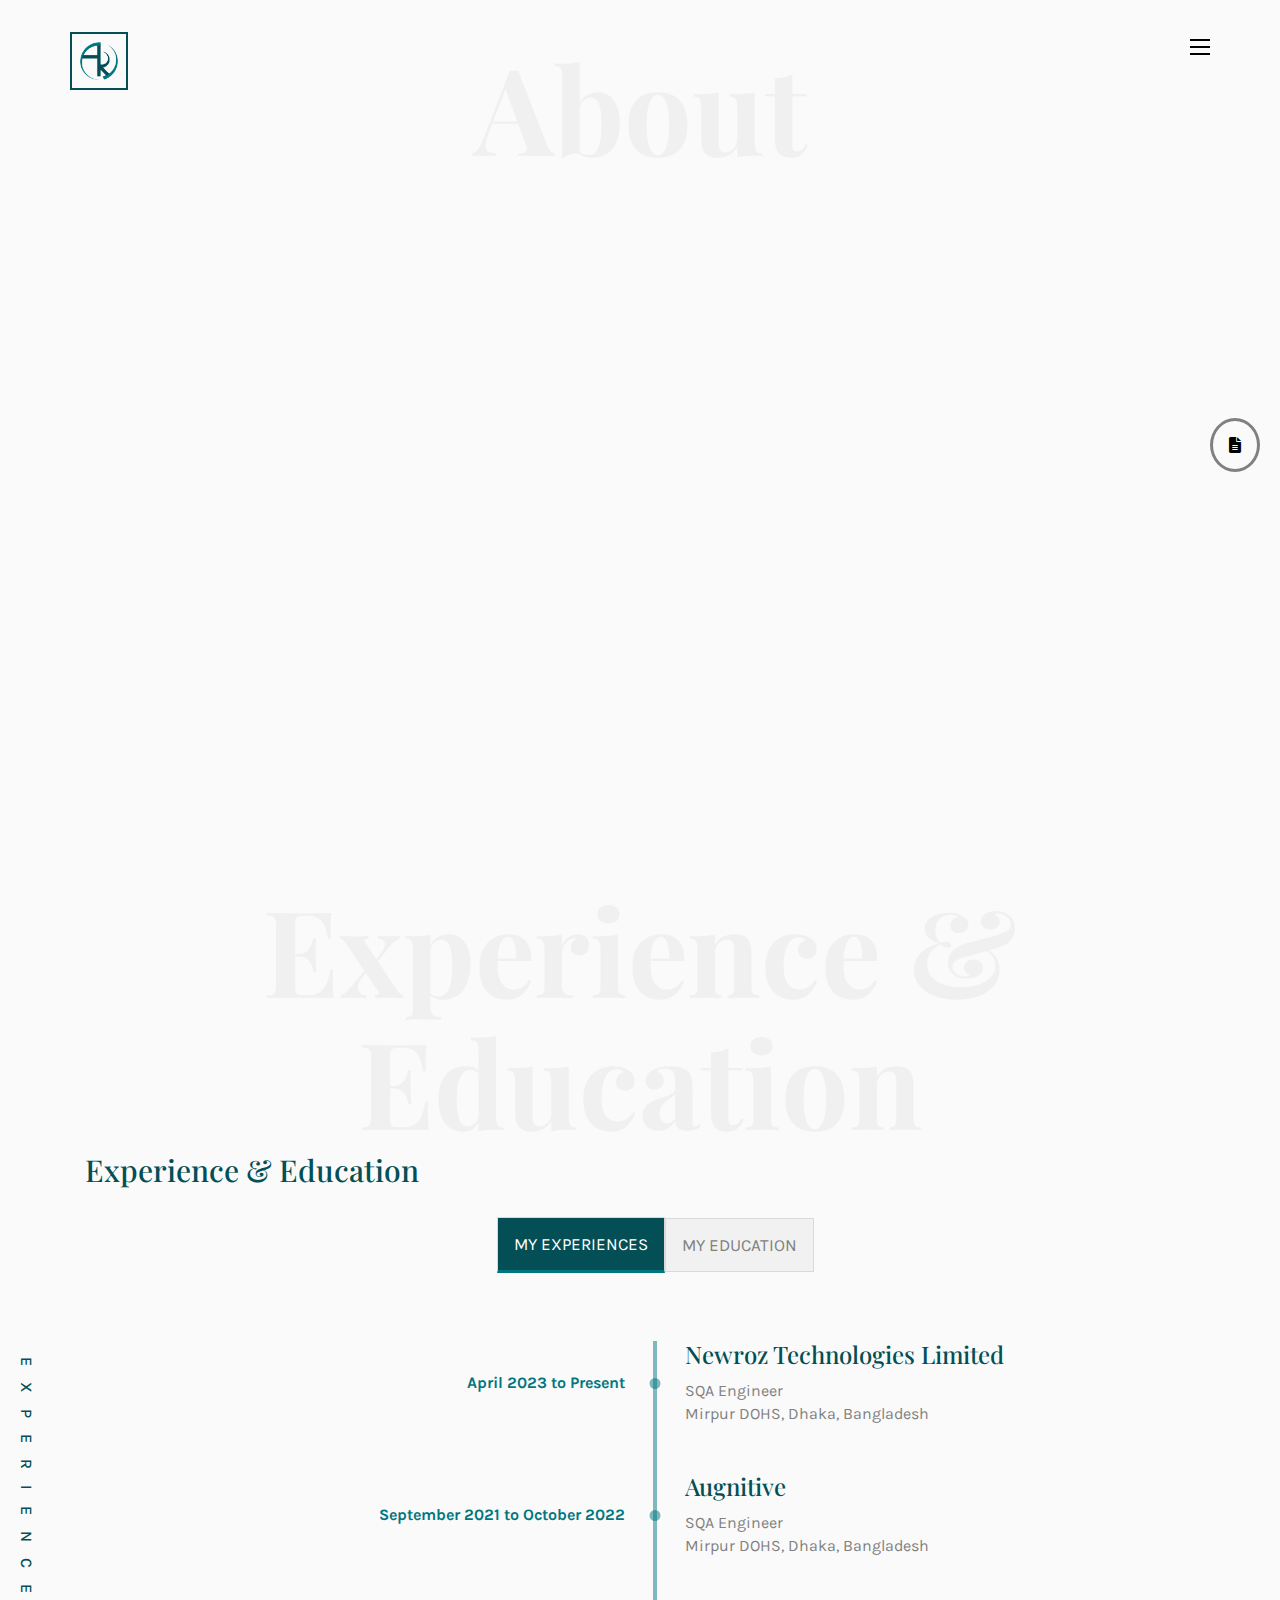
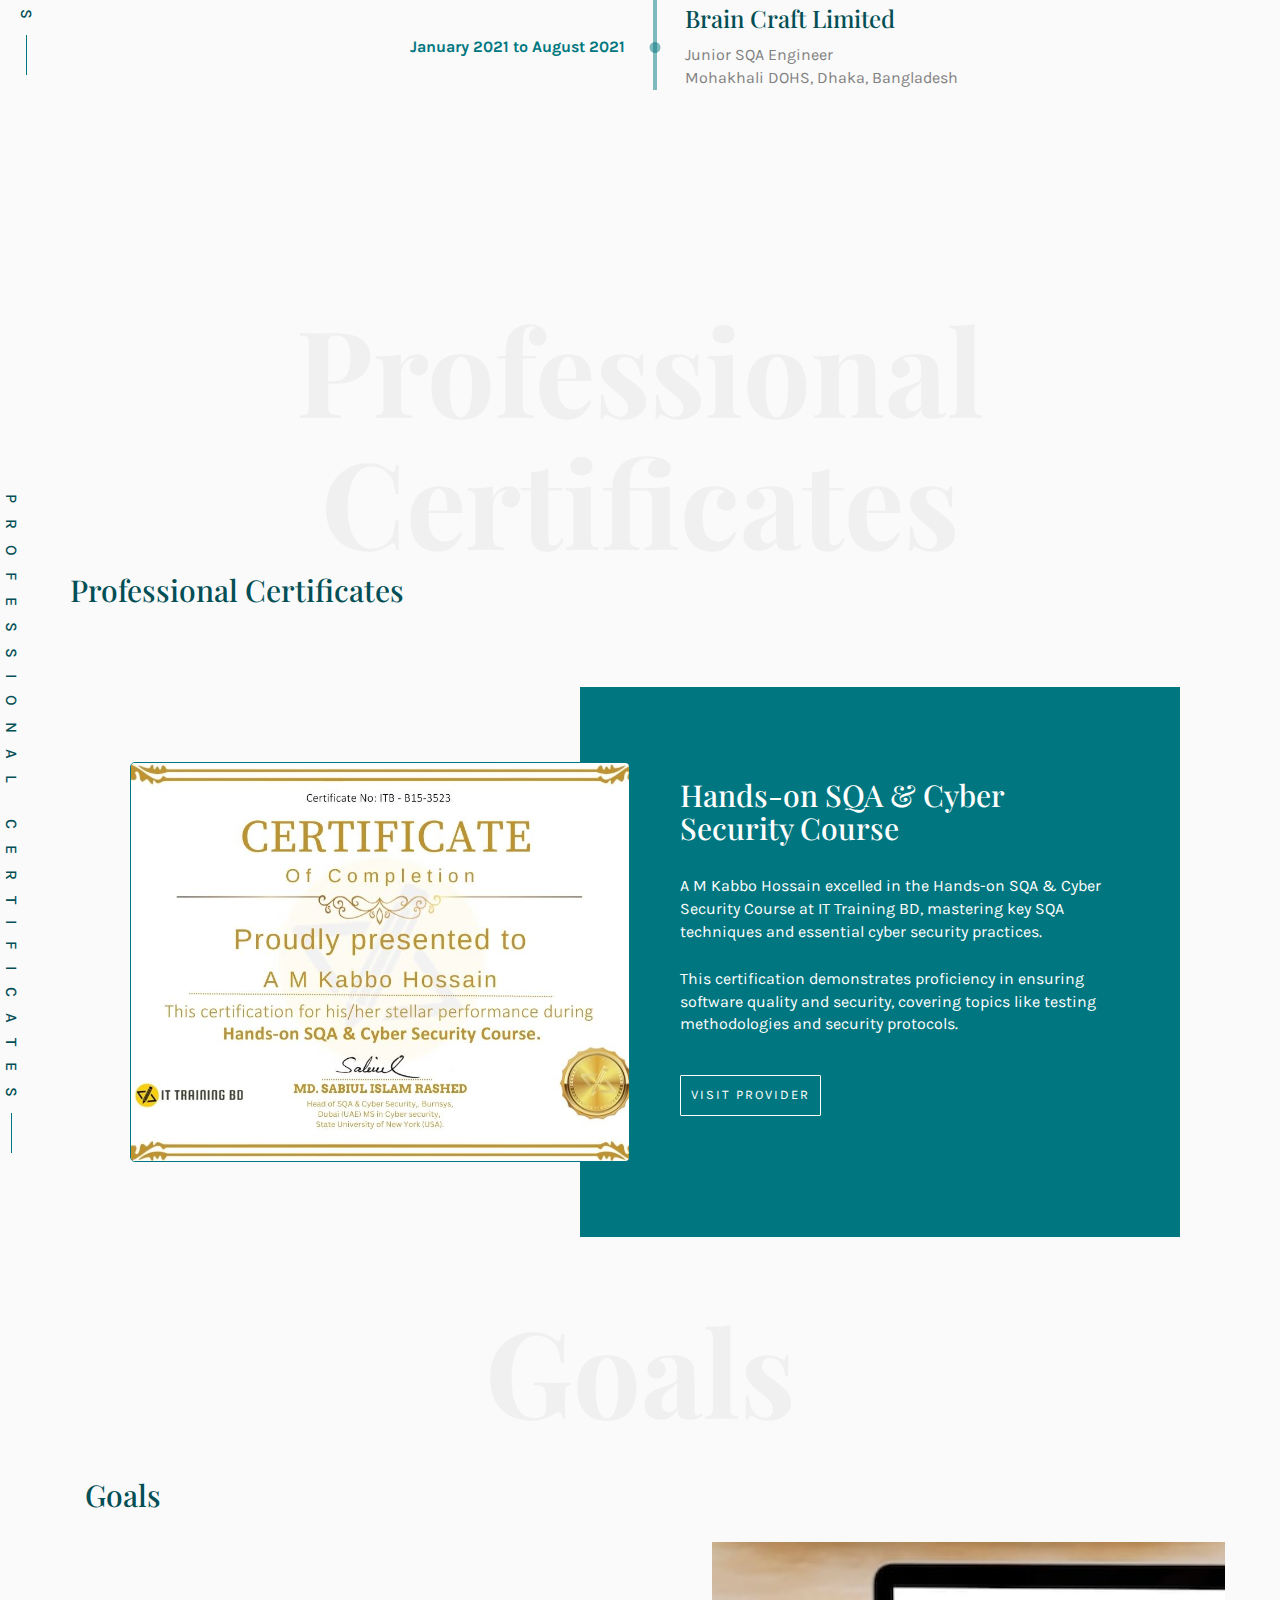
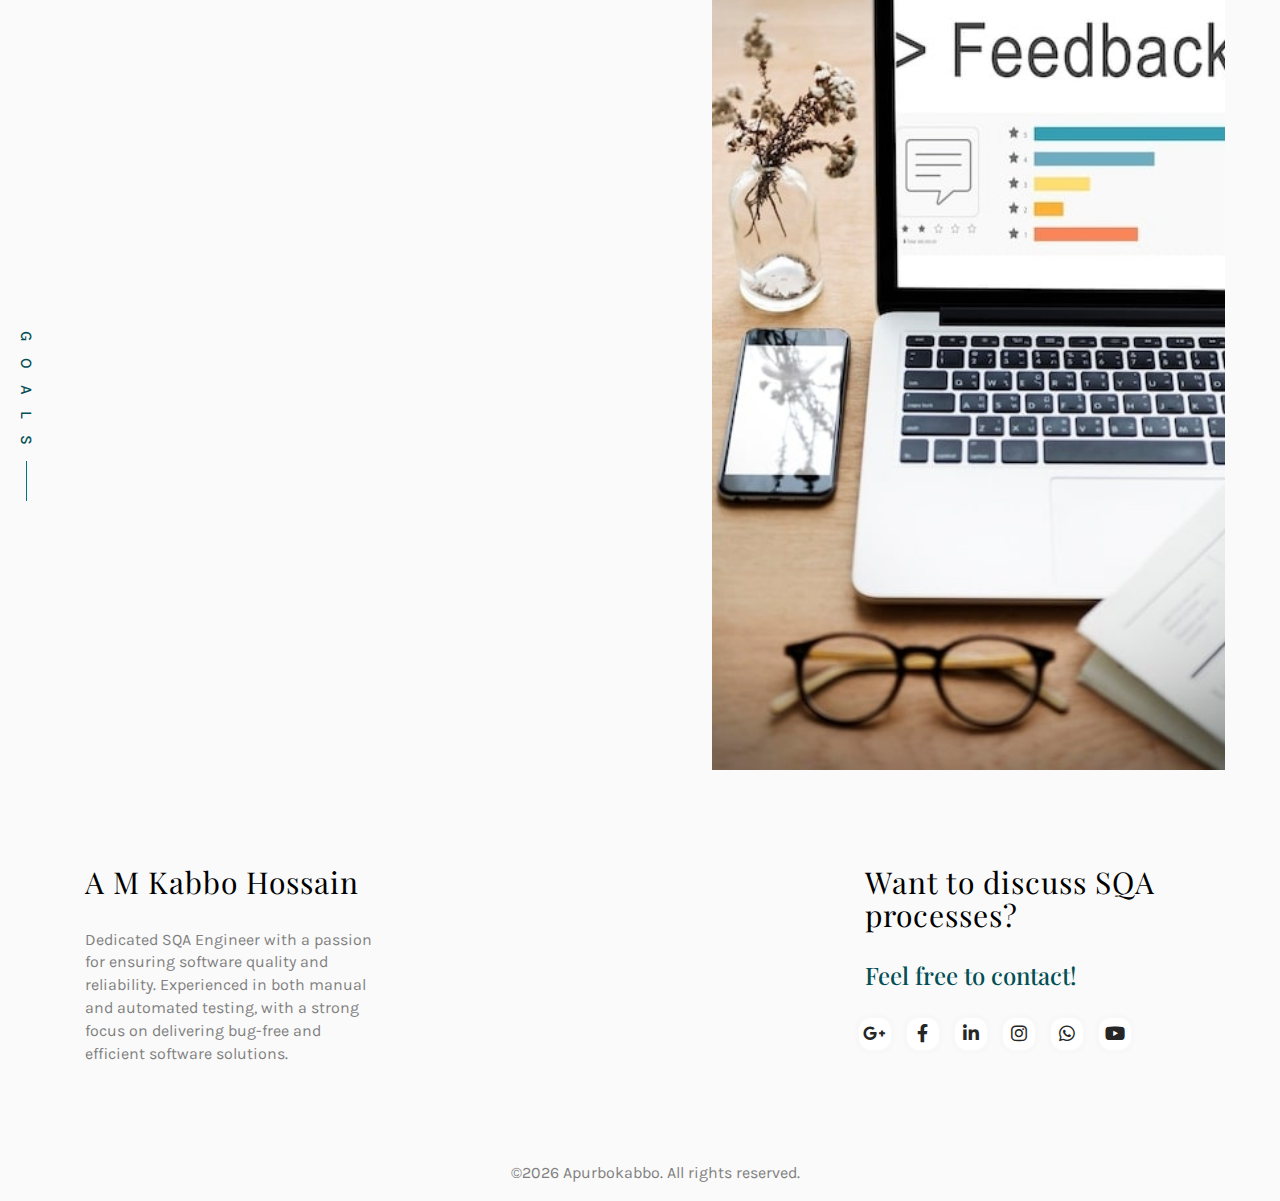
==== commit f5459bb6: "portfolio respomsive at service page and about us" ====
--- a/about.html
+++ b/about.html
@@ -160,7 +160,7 @@
 
 				<div><div id="colorlib-services" style="padding-bottom: 8em;">
 				<div class="container" >
-					<div class="row text-center" style="padding-bottom: 12em;">
+					<div class="row text-center title-extra-padding" >
 						<h2 class="bold">Experience & Education  </h2> 
 					</div>
 					<h2>Experience & Education</h2>
@@ -257,7 +257,7 @@
 				</div>
 			</div>
 			<div><div id="colorlib-services">
-				<div class="row text-center tittle-bottom-padding" >
+				<div class="row text-center tittle-bottom-padding title-extra-padding" >
 				  <h2 class="bold">Professional Certificates</h2> 
 				</div>
 				<h2>Professional Certificates</h2>
--- a/css/style.css
+++ b/css/style.css
@@ -1875,9 +1875,16 @@
   padding-bottom: 12em;
 }
 
+.title-extra-padding{
+  padding-bottom: 18em;
+}
+
 @media screen and (max-width: 768px) {
   .tittle-bottom-padding  {
     padding-bottom: 8em;
+  }
+  .title-extra-padding{
+    padding-bottom: 6em;
   }
 }
 
